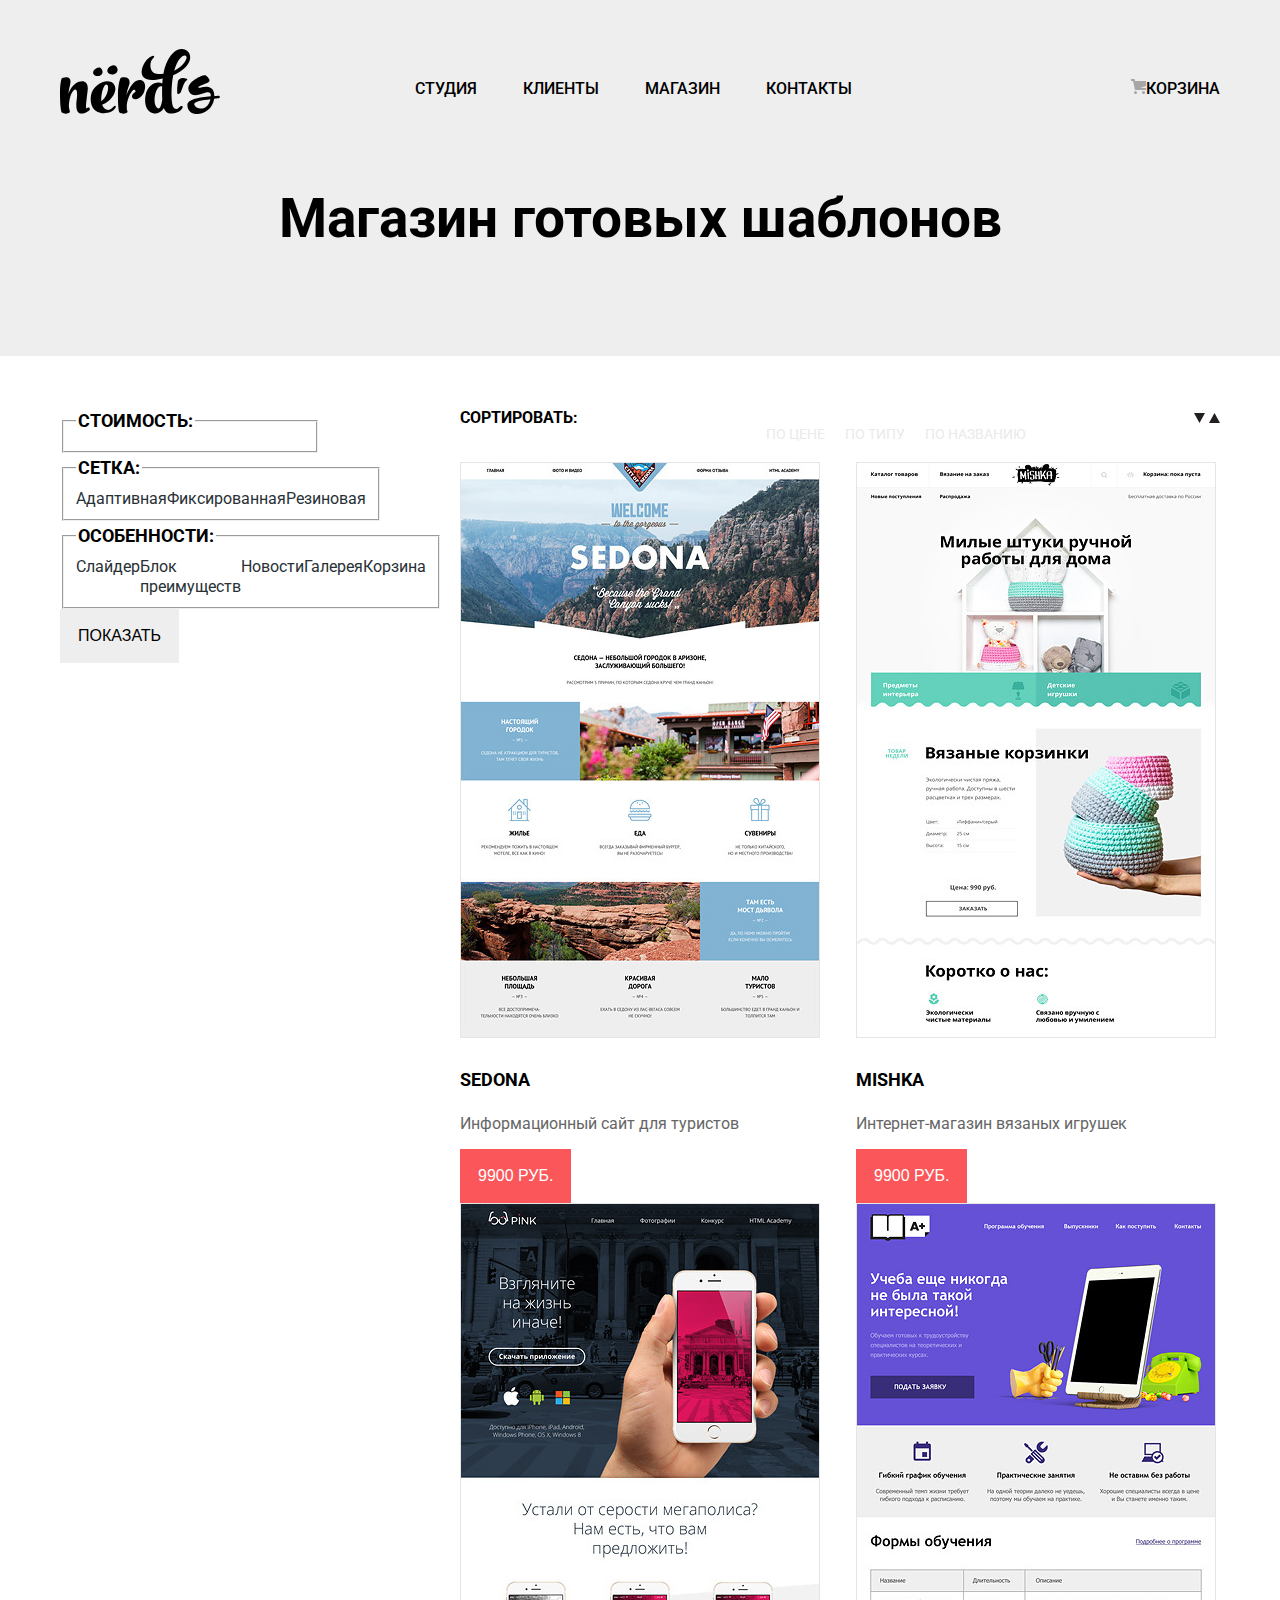
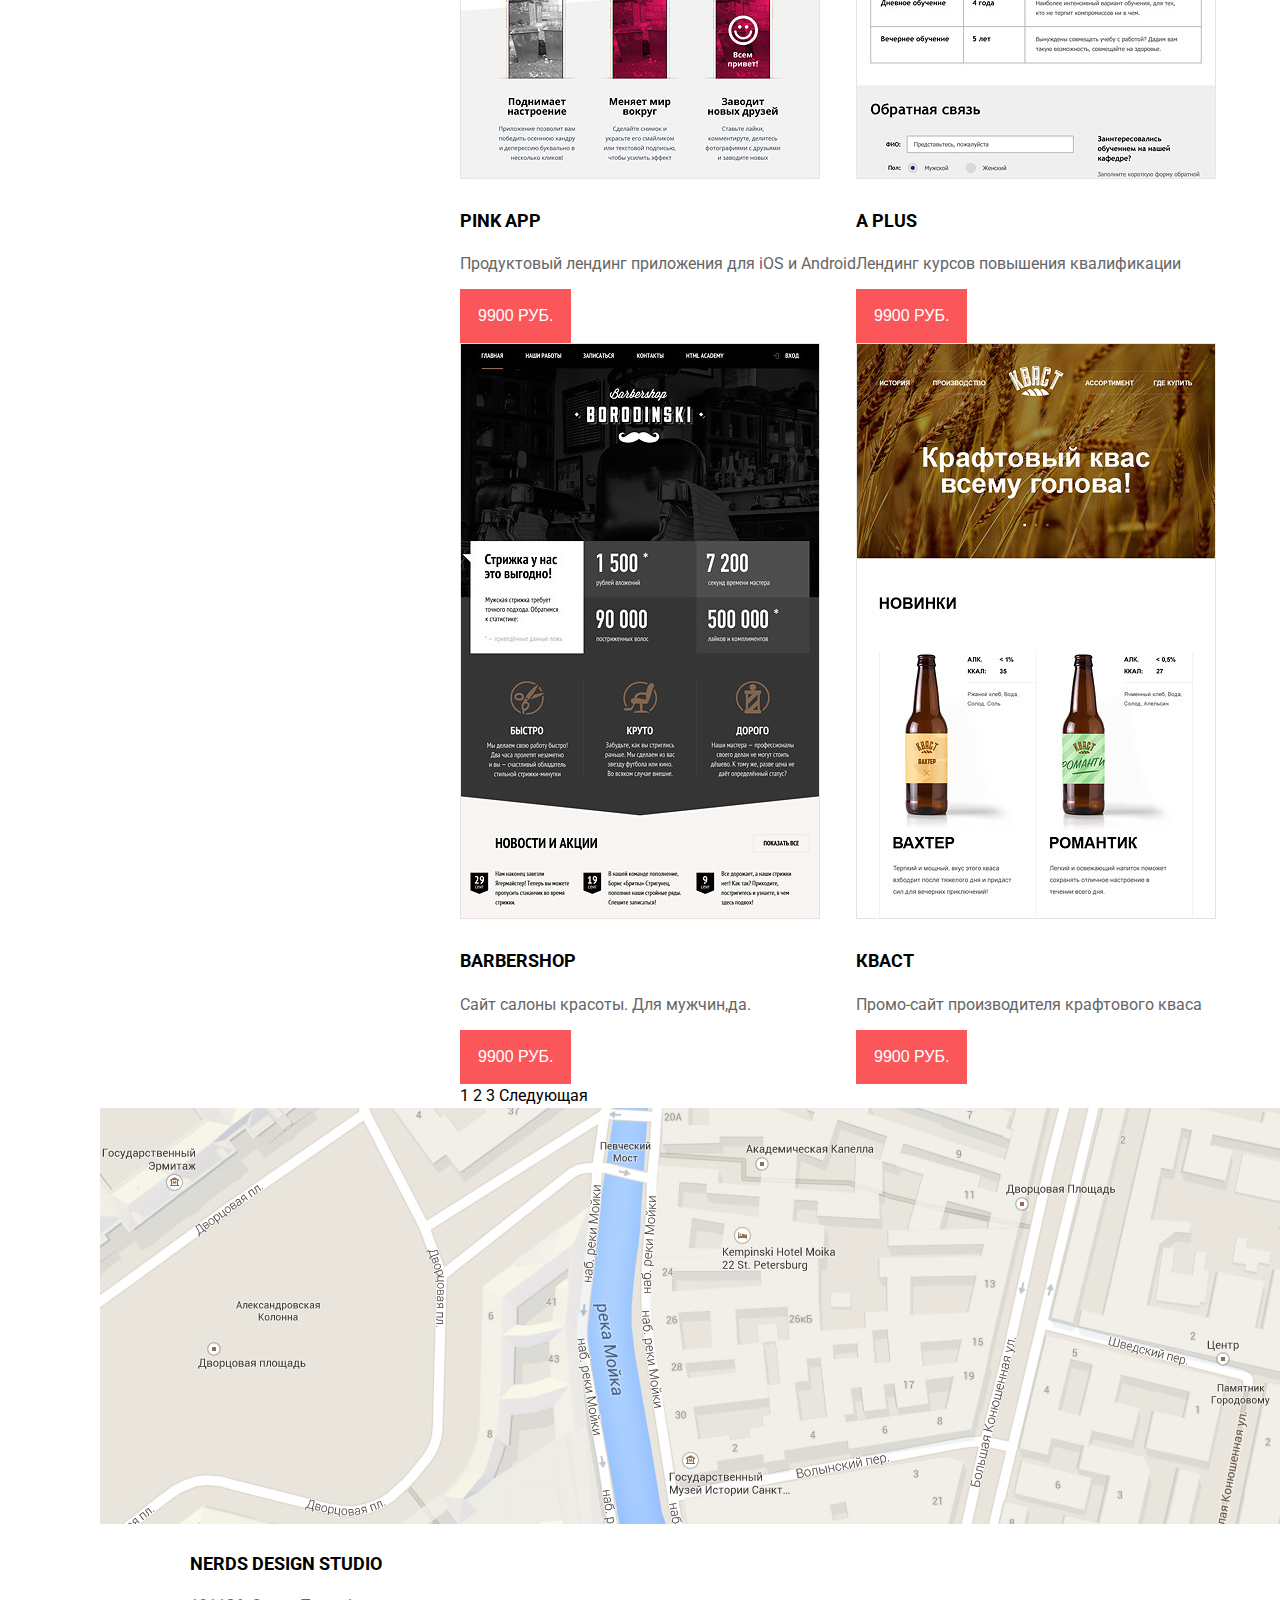
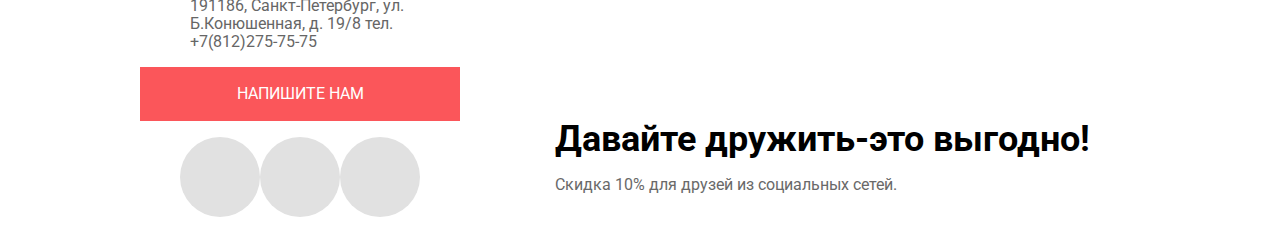
==== catalog.html @ c3202d52 "заканчиваем разметку-2" ====
<!DOCTYPE html>
<html lang="ru">

<head>
    <meta charset="utf-8">
    <title>HTML Academy: Нёрдс</title>
    <link href="https://fonts.googleapis.com/css?family=Roboto:400,500,700" rel="stylesheet">
    <link href="css/normalize.css" rel="stylesheet">
    <link href="css/main.css" rel="stylesheet">
</head>

<body>
    <header class="page-header">
        <div class="container">
                <nav class="navigation">
                    <a href="index.html" class="logo"><img src="img/nerds-logo.svg" alt="logotype-nerds" height="65" width="160"></a>
                    <ul class="site-navigation">
                        <li><a href="#">студия</a></li>
                        <li><a href="#">клиенты</a></li>
                        <li><a href="catalog.html">магазин</a></li>
                        <li><a href="#">контакты</a></li>
                    </ul>
                    <ul class="user-menu">
                        <li class="basket"><img src="img/cart-icon.svg"><a href="#">корзина</a></li>
                    </ul>
                </nav>
                <h1>Магазин готовых шаблонов</h1>
        </div>
    </header>
    <main class="page-main page-main-inner">
        <div class="container">
            <section class="main-sorting-container">
                <h3 class="visually-hidden">Фильтр товаров</h3>
                <form class="sorting-form">
                    <fieldset class="sorting-container">
                        <legend>Стоимость:</legend>
                    </fieldset>
                    <fieldset class="sorting-container">
                        <legend>Сетка:</legend>
                        <input class="visually-hidden" type="radio" id="adaption" name="adaption" checked >
                        <label for="adaption">Адаптивная</label>
                        <input class="visually-hidden" type="radio" id="fixed" name="fixed">
                        <label for="fixed">Фиксированная</label>
                        <input class="visually-hidden" type="radio" id="rubber" name="rubber">
                        <label for="rubber">Резиновая</label>
                    </fieldset>
                    <fieldset class="sorting-container">
                        <legend>Особенности:</legend>
                        <input class="visually-hidden" type="checkbox" id="slider" name="slider" checked>
                        <label for="slider">Слайдер</label>
                        <input class="visually-hidden" type="checkbox" id="blok" name="blok">
                        <label for="blok">Блок преимуществ</label>
                        <input class="visually-hidden" type="checkbox" id="news" name="news" checked>
                        <label for="news">Новости</label>
                        <input class="visually-hidden" type="checkbox" id="galery" name="galery">
                        <label for="galery">Галерея</label>
                        <input class="visually-hidden" type="checkbox" id="bin" name="bin">
                        <label for="bin">Корзина</label>
                    </fieldset>
                    <button class="btn btn-grey" type="submit">Показать</button>
                </form>
            </section>
            <section class="catalog">
                <div class="sorting">
                    <b>сортировать:</b>
                    <ul class="sorting-list">
                        <li class="sorting-item active"><a href="#">По цене</a></li>
                        <li class="sorting-item"><a href="#>">По типу</a></li>
                        <li class="sorting-item"><a href="#">По названию</a></li>
                    </ul>
                    <div class="sorting-arrows">
                        <a class="icon-down-dir active" href="#"><span class="visually-hidden">По убыванию</span><img src="img/icon-down-dir.svg" ></a>
                        <a class="icon=up-dir" href="#"><span class="visually-hidden">По возрастанию</span><img  src="img/icon-up-dir.svg"></a>
                    </div>
                </div>
                <div class="catalog-container">
                    <ul class="catalog-list">
                        <div>
                            <li class="catalog-item">
                                <img src="img/img-sedona.jpg" alt="sedona" height="576" width="360">
                                <div>
                                    <h2><a href="#">Sedona</a></h2>
                                    <p>Информационный сайт для туристов</p>
                                    <button type="button" class="btn btn-red">9900 руб.</button>
                                </div>
                            </li>
                            <li class="catalog-item">
                                <img src="img/img-pink.jpg" alt="pink-app" height="576" width="360">
                                <div>
                                    <h2><a href="#">Pink APP</a></h2>
                                    <p>Продуктовый лендинг приложения для iOS и Android</p>
                                    <button type="button" class="btn btn-red">9900 руб.</button>
                                </div>
                            </li>


                            <li class="catalog-item">
                                <img src="img/img-barbershop.jpg" alt="barbershop" height="576" width="360">
                                <div>
                                    <h2><a href="#">Barbershop</a></h2>
                                    <p>Сайт салоны красоты. Для мужчин,да.</p>
                                    <button type="button" class="btn btn-red">9900 руб.</button>
                                </div>
                            </li>
                        </div>
                        <div>
                            <li class="catalog-item">
                                <img src="img/img-mishka.jpg" alt="mishka" height="576" width="360">
                                <div>
                                    <h2><a href="#">Mishka</a></h2>
                                    <p>Интернет-магазин вязаных игрушек</p>
                                    <button type="button" class="btn btn-red">9900 руб.</button>
                                </div>
                            </li>


                            <li class="catalog-item">
                                <img src="img/img-aplus.jpg" alt="A PLUS" height="576" width="360">
                                <div>
                                    <h2><a href="#">A plus</a></h2>
                                    <p>Лендинг курсов повышения квалификации</p>
                                    <button type="button" class="btn btn-red">9900 руб.</button>
                                </div>
                            </li>
                            <li class="catalog-item">
                                <img src="img/img-kvast.jpg" alt="KVAST" height="576" width="360">
                                <div>
                                    <h2><a href="#">Кваст</a></h2>
                                    <p>Промо-сайт производителя крафтового кваса</p>
                                    <button type="button" class="btn btn-red">9900 руб.</button>
                                </div>
                            </li>
                        </div>
                    </ul>
                    <div class="pagination">
                        <a class="pagination-link active" href="#">1</a>
                        <a class="pagination-link" href="#">2</a>
                        <a class="pagination-link" href="#">3</a>
                        <a class="pagination-link" href="#">Следующая</a>
                    </div>
                </div>
            </section>
        </div>
    </main>
    <footer class="page-footer">
        <section class="contacts">
            <div class="map"><img src="img/map.jpg" alt="map" height="416" width="1440"></div>
            <div class="write-us">
                <h3>nerds design studio</h3>
                <p>191186, Санкт-Петербург, ул. Б.Конюшенная, д. 19/8 тел. +7(812)275-75-75</p>
                <a href="#" class="btn btn-red">напишите нам</a>
            </div>
        </section>
        <div class="footer-bottom">
            <ul class="social">
                <li><a href="#" class="social-button"><span class="visually-hidden">ВКонтакте</span></a></li>
                <li><a href="#" class="social-button"><span class="visually-hidden">Фейсбук</span></a></li>
                <li><a href="#" class="social-button"><span class="visually-hidden">Инстаграм</span></a></li>
            </ul>
            <div class="lets-friend">
                <b>Давайте дружить-это выгодно!</b>
                <p>Скидка 10% для друзей из социальных сетей.</p>
            </div>
        </div>
    </footer>
    <section class="write-us-box">
        <h3 class="visully-hidden">Форма обратной связи</h3>
        <form class="form-to-write-us">
            <div class="write-and-close">
                <p class="form-to-write-title">Напишите нам</p>
                <button type="button" class="button-close">Закрыть<img src="img/close-cross.svg"></button>
            </div>
            <div class="name-email-wrap">
                <p class="your-name-info">
                    <label for="your-name">Ваше имя:</label>
                    <input type="text" id="your-name" name="your-name" placeholder="Имя Фамилия">
                </p>
                <p class="u-email-info">
                    <label for="u-email">Ваш email:</label>
                    <input type="text" id="u-email" name="u-email" placeholder="email@example.com">
                </p>
            </div>
            <p class="text-letter-info">
                <label for="text-letter">Текст письма:</label>
                <textarea id="text-letter" name="text-letter" placeholder="В свободной форме"></textarea>
            </p>
        </form>

    </section>
</body>

</html>
---- css/main.css ----
body {
    margin: 0;
    padding: 0;
    
    font-family: "Roboto", Arial, sans-serif;
    font-size: 16px;
    line-height: 24px;
    font-weight: 400;
    color: #000000;
    min-width: 1200px;
    background-color: #ffffff;
}

a {
    text-decoration: none;
}

.container {
    width: 1160px;
    padding: 0 20px;
    margin: 0 auto;
}

.btn {
    font-size: 16px;
    line-height: 18px;
    display: block;
    outline: 0;
    border: 0;
    text-transform: uppercase;
    text-align: center;
    padding:18px; 
     
}

.btn-red {
    color: #ffffff;
    background-color: #fb565a;
}
.btn-red:hover,
.btn-red:focus {
    background-color: #e74246;
}

.btn-red:active {
    background-color: #d7373b;
}

.btn-grey {
    color: #000000;

    background-color: #eeeeee;
}
.btn-green{
    color: #ffffff;

    background-color: #00ca74;
}
.btn-green:focus,
.btn-green:hover {
    background-color: #00bc6c;
}
.btn-green:active {
     background-color:#00aa62;
}

.btn-yellow {
    color: #ffffff;

    background-color: #efc84a;
}
.btn-yellow:hover,
.btn-yellow:focus {
    background-color: #eab534;
}
.btn-yellow:active {
    background-color: #e5a722;
}

.visually-hidden {
  position: absolute;
  width: 1px;
  height: 1px;
  margin: -1px;
  border: 0;
  padding: 0;
  clip: rect(0 0 0 0);
  overflow: hidden;
}
.page-header {
    background-color: #eeeeee;
    padding-top:49px;
}

.navigation {
    font-size: 16px;
    line-height: 30px;
    color: #000000;
    font-weight: 500;

    background-color: #eeeeee;
}



.site-navigation,
.user-menu {
    list-style: none;
    margin: 0;
    padding: 0;
    margin-top:25px 
}

.site-navigation a,
.user-menu a {
    color: #000000;
    
}

.site-navigation a:hover,
.site-navigation a:focus,
.user-menu a:hover,
.user-menu a:focus {
    color: #fb565a;
}

.site-navigation a:active,
.user-menu a:active {
    color: #a6a6a6;
}

.slider-1 h2,
.slider-2 h2,
.slider-3 h2 {
    font-size: 55px;
    line-height: 55px;
}

.slider-1 p,
.slider-2 p,
.slider-3 p {
    font-size: 16px;
    line-height: 24px;
}


.servises-item h3 {
    font-size: 24px;
    line-height: 30px;
    text-transform: uppercase;
}

.servises-item p {
    font-size: 16px;
    line-height: 24px;
}

.servises-list {
    list-style: none;
}

.about-us-title {
    font-size: 45px;
    line-height: 45px;
}

.about-us p {
    font-size: 16px;
    line-height: 24px;
}

.order-to-work {
    font-family: "Myriad Pro";
    font-size: 16px;
    line-height: 24px;
    text-transform: uppercase;
}

.us-statistic b {
    font-size: 16px;
    line-height: 24px;
    text-transform: uppercase;
}

.table-statistic tr:first-child {
    font-size: 45px;
    line-height: 10, 06px;
    font-weight: bold;
}

.table-statistic tr:last-child {
    font-size: 16px;
    line-height: 18px;
    color: #535a5e;
}

.write-us h3 {
    font-size: 18px;
    line-height: 30px;
    font-weight: bold;
    text-transform: uppercase;
    padding-left: 50px;
    
}
.write-us {
    width: 320px;
    padding-left:140px; 
}
.write-us p {
    font-size: 16px;
    line-height: 18px;
    color: #666666;
    padding-left:50px; 
}

.lets-friend b {
    font-size: 36px;
    line-height: 36px;

}

.lets-friend p {
    font-size: 16px;
    line-height: 22px;
    color: #696969;
}

.form-to-write-title {
    font-size: 45px;
    line-height: 45px;
    font-weight: 500;
}

.form-to-write-us label {
    font-size: 16px;
    line-height: 18px;
    font-weight: bold;
}

.form-to-write-us input:placeholder-shown {
    font-size: 16px;
    line-height: 18px;
    color: #444444;
}

.form-to-write-us textarea:placeholder-shown {
    font-size: 16px;
    line-height: 18px;
    color: #444444;
}

.sorting-form legend {
    font-size: 18px;
    line-height: 30px;
    font-weight: bold;
    text-transform: uppercase;
}

.sorting-container label {
    font-size: 16px;
    line-height: 20px;
    color: #283136;
}

.catalog-item a {
    font-size: 18px;
    line-height: 30px;
    font-weight: bold;
    color: #000000;
    text-transform: uppercase
}

.catalog-item p {
    font-size: 16px;
    line-height: 18px;
    color: #666666;
}


.catalog-list {
    list-style: none;
    display: flex;
   width: 760px;
    margin: 0;
    padding: 0;
}


.pagination a {
    color: #000000;
}

.sorting-list a {
    font-size: 14px;
    line-height: 18px;
    color: #eaeaea;
    text-transform: uppercase;
}

.sorting-list a:focus,
.sorting-list a:hover {
    color: #8f8f8f;
}

.sorting-list a:active {
    color: #000000;
}
/*-Сеточные стили--*/

.logo {
    height: 85px;
    width: 190px; 
}
.navigation {
     display: flex;
    justify-content: space-between;

}
.site-navigation {
    font-size: 16px;
    line-height:30px;
    text-transform: uppercase;
     display: flex;
    list-style: none;
     width: 551px;
    
}

.site-navigation li {
    margin-right:46px; 
}
user-menu {
    margin: 0;
    padding: 0;
    
    list-style: none;
    
      min-height: 70px;
}

.slider {
   display: none;
    width: 400px;
    padding-bottom: 80px;
    padding-top:10px 
}

.slider h2 {
    margin-bottom: 0;
}

.slider p {
    padding-top:11px; 
    padding-bottom:40px;
    margin-bottom: 0;
}
.slider a {
    padding-top:15px;  
} 

.slider .btn {
    width:240px;
    height:35px;
}
.slider-1 {
    display: block;
}
.services {
    padding-bottom:80px;
    padding-top: 80px;
    width: 1100px;
}

.servises-list {
    display: flex;
    justify-content:space-between;
     margin: 0;
    padding: 0;
}
.servises-item {
   width: 300px;
}

.servises-item h3 {
    margin-top: 0;
    margin-bottom: 0;
    padding-top:17px;
    padding-bottom:0;
}

.servises-item p {
    width:250px;
    font-size:16px;
    line-height: 24px;
    font-weight: 400;
    padding-bottom:15px; 
    padding-top:2px;
    padding-left:3px; 
}


.servises-item .btn {
    
}


.info {
    display: flex;
    padding-top: 50px;
    padding-bottom: 50px;  
}



.about-us {
    width: 770px;
    padding-top:26px; 
}



.us-statistic {
    display: flex;
      flex-direction: column;
    width: 390px;
    padding-left: 145px;

}

.partners {
    display: flex;
}

.partners li:not(:first-child) {
    padding-left: 100px;
}
.footer-bottom {
    display: flex;
    padding-left: 140px;
}
.lets-friend {
    padding-left: 135px;
}
.social {
    display: flex;
}

.social-button {
    height: 80px;
    width: 80px;
    border-radius: 50%;
    background-color: #e1e1e1;
    display: block;
}
.contacts {
    display: flex;
    flex-direction: column;
    width: 320px;
}
.main-sorting-container{
    display: flex;
    flex-direction: column; 
    width: 260px;
}


.page-main {
   display: flex;
    flex-direction: column;    
}

.page-main-inner .container{
    display: flex;
}

.page-main-inner {
    padding-top:50px; 
}
.sorting {
    display: flex;
    justify-content: space-between; 
    width: 760px;   
}

.sorting-container {
    display: flex;
    
}

.sorting-list {
    display:flex;
    
}

.sorting-list li {
    list-style-type: none;
}
.sorting b {
     text-transform: uppercase;
}
.sorting-item {
    padding-right:20px;
    color: #b2b2b2;
}

.user-menu .basket {
    text-transform: uppercase;
    
}


.sorting-form {
    
}

.page-header-catalog {
    width: 1160px;
    padding-bottom:71px;
}

.page-header h1{
     font-size:55px;
    line-height:55px;
    padding-top:20px; 
    padding-bottom: 110px;
    text-align: center;
    margin-bottom: 0;
} 

.catalog {
    display: flex;
    flex-direction: column;
    padding-left:140px; 
}
.social li {
    list-style-type: none;
}

.partners li {
    list-style-type: none;
}


.write-us-box {
    width: 760px;
    outline: 1px solid;
     padding-bottom:80px;
    padding-left:100px;
    padding-right: 100px;
    padding-top: 75px;
    display: none;
}

.name-email-wrap {
    display: flex;
}
.write-and-close {
    display: flex;
    justify-content: space-between;
}

.map {
    padding-left:100px; 
}

.nerds-logo {
    padding-bottom:40px; 
}

.your-name-info,
.u-email-info,
.text-letter-info {
    display: flex;
    flex-direction: column;
}
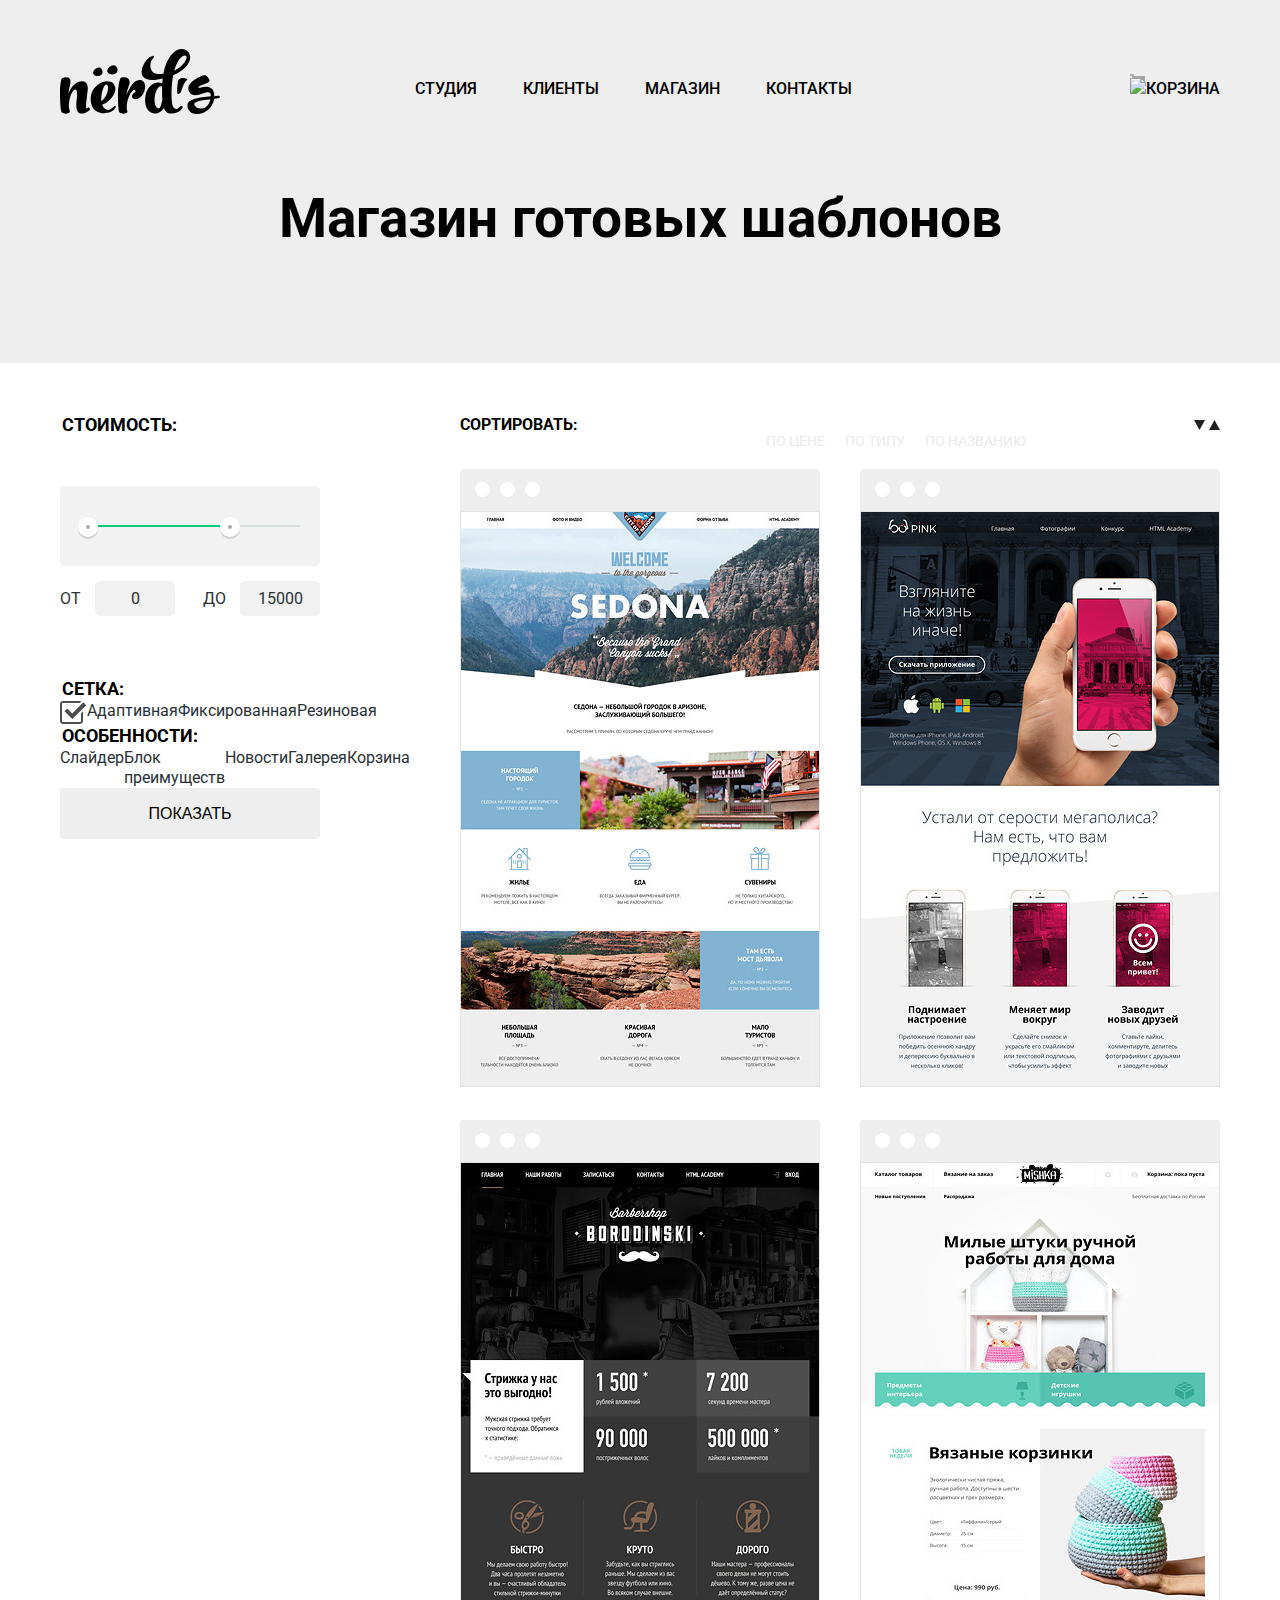
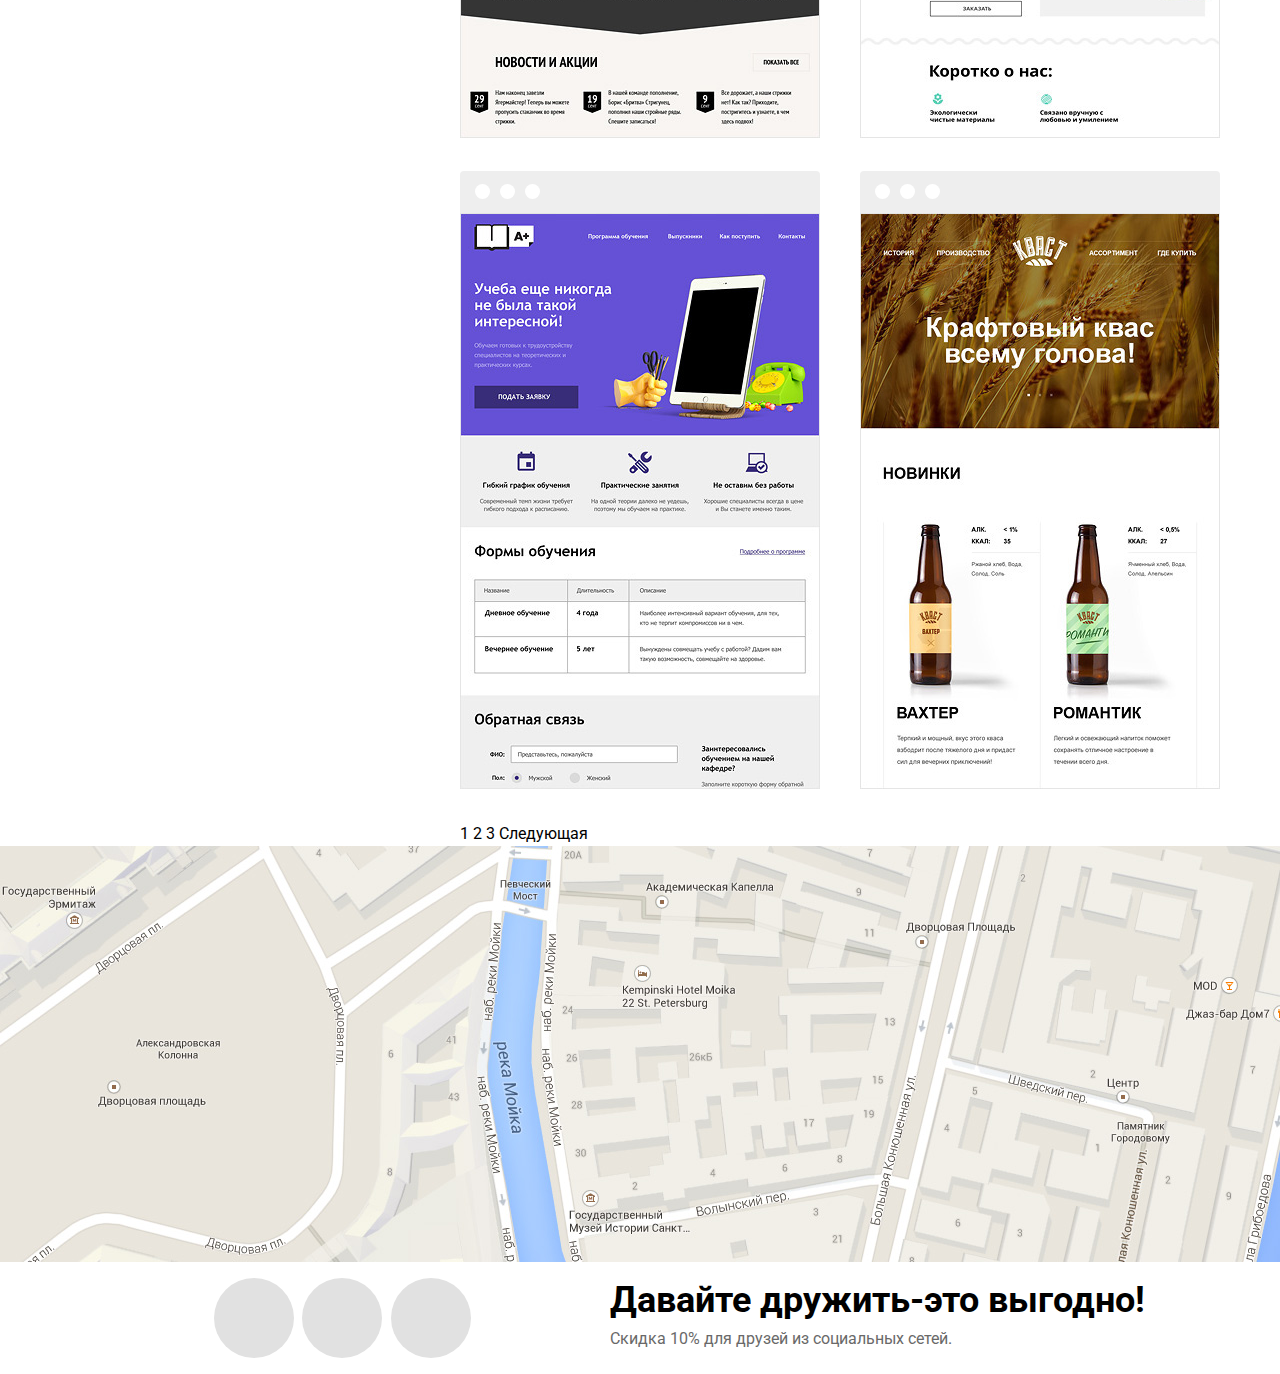
==== commit fd70933c: "декоративные элементы (2)" ====
--- a/catalog.html
+++ b/catalog.html
@@ -12,19 +12,19 @@
 <body>
     <header class="page-header">
         <div class="container">
-                <nav class="navigation">
-                    <a href="index.html" class="logo"><img src="img/nerds-logo.svg" alt="logotype-nerds" height="65" width="160"></a>
-                    <ul class="site-navigation">
-                        <li><a href="#">студия</a></li>
-                        <li><a href="#">клиенты</a></li>
-                        <li><a href="catalog.html">магазин</a></li>
-                        <li><a href="#">контакты</a></li>
-                    </ul>
-                    <ul class="user-menu">
-                        <li class="basket"><img src="img/cart-icon.svg"><a href="#">корзина</a></li>
-                    </ul>
-                </nav>
-                <h1>Магазин готовых шаблонов</h1>
+            <nav class="navigation">
+                <a href="index.html" class="logo"><img src="img/nerds-logo.svg" alt="logotype-nerds" height="65" width="160"></a>
+                <ul class="site-navigation">
+                    <li><a href="#">студия</a></li>
+                    <li><a href="#">клиенты</a></li>
+                    <li><a href="catalog.html">магазин</a></li>
+                    <li><a href="#">контакты</a></li>
+                </ul>
+                <ul class="user-menu">
+                    <li class="basket"><img src="#"><a href="#">корзина</a></li>
+                </ul>
+            </nav>
+            <h1>Магазин готовых шаблонов</h1>
         </div>
     </header>
     <main class="page-main page-main-inner">
@@ -32,12 +32,27 @@
             <section class="main-sorting-container">
                 <h3 class="visually-hidden">Фильтр товаров</h3>
                 <form class="sorting-form">
+
                     <fieldset class="sorting-container">
                         <legend>Стоимость:</legend>
+                        <div class="range-filter">
+                            <div class="range-controls">
+                                <div class="scale">
+                                    <div class="bar"></div>
+                                </div>
+                                <div class="toggle toggle-min"></div>
+                                <div class="toggle toggle-max"></div>
+                            </div>
+                            <div class="price-controls">
+                                <label class="min-price">от <input name="min-price" type="text" value="0"></label>
+                                <label class="max-price">до <input name="max-price" type="text" value="15000"></label>
+                            </div>
+                        </div>
                     </fieldset>
                     <fieldset class="sorting-container">
                         <legend>Сетка:</legend>
-                        <input class="visually-hidden" type="radio" id="adaption" name="adaption" checked >
+                        <input class="visually-hidden" type="radio" id="adaption" name="adaption" checked>
+                        <img src="img/checkbox-on.svg">
                         <label for="adaption">Адаптивная</label>
                         <input class="visually-hidden" type="radio" id="fixed" name="fixed">
                         <label for="fixed">Фиксированная</label>
@@ -75,62 +90,62 @@
                 </div>
                 <div class="catalog-container">
                     <ul class="catalog-list">
-                        <div>
-                            <li class="catalog-item">
-                                <img src="img/img-sedona.jpg" alt="sedona" height="576" width="360">
-                                <div>
-                                    <h2><a href="#">Sedona</a></h2>
-                                    <p>Информационный сайт для туристов</p>
-                                    <button type="button" class="btn btn-red">9900 руб.</button>
-                                </div>
-                            </li>
-                            <li class="catalog-item">
-                                <img src="img/img-pink.jpg" alt="pink-app" height="576" width="360">
-                                <div>
-                                    <h2><a href="#">Pink APP</a></h2>
-                                    <p>Продуктовый лендинг приложения для iOS и Android</p>
-                                    <button type="button" class="btn btn-red">9900 руб.</button>
-                                </div>
-                            </li>
-
-
-                            <li class="catalog-item">
-                                <img src="img/img-barbershop.jpg" alt="barbershop" height="576" width="360">
-                                <div>
-                                    <h2><a href="#">Barbershop</a></h2>
-                                    <p>Сайт салоны красоты. Для мужчин,да.</p>
-                                    <button type="button" class="btn btn-red">9900 руб.</button>
-                                </div>
-                            </li>
-                        </div>
-                        <div>
-                            <li class="catalog-item">
-                                <img src="img/img-mishka.jpg" alt="mishka" height="576" width="360">
-                                <div>
-                                    <h2><a href="#">Mishka</a></h2>
-                                    <p>Интернет-магазин вязаных игрушек</p>
-                                    <button type="button" class="btn btn-red">9900 руб.</button>
-                                </div>
-                            </li>
-
-
-                            <li class="catalog-item">
-                                <img src="img/img-aplus.jpg" alt="A PLUS" height="576" width="360">
-                                <div>
-                                    <h2><a href="#">A plus</a></h2>
-                                    <p>Лендинг курсов повышения квалификации</p>
-                                    <button type="button" class="btn btn-red">9900 руб.</button>
-                                </div>
-                            </li>
-                            <li class="catalog-item">
-                                <img src="img/img-kvast.jpg" alt="KVAST" height="576" width="360">
-                                <div>
-                                    <h2><a href="#">Кваст</a></h2>
-                                    <p>Промо-сайт производителя крафтового кваса</p>
-                                    <button type="button" class="btn btn-red">9900 руб.</button>
-                                </div>
-                            </li>
-                        </div>
+
+                        <li class="catalog-item">
+                            <img src="img/img-sedona.jpg" alt="sedona" height="576" width="360">
+                            <div>
+                                <h2><a href="#">Sedona</a></h2>
+                                <p>Информационный сайт для туристов</p>
+                                <button type="button" class="btn btn-red">9900 руб.</button>
+                            </div>
+                        </li>
+                        <li class="catalog-item">
+                            <img src="img/img-pink.jpg" alt="pink-app" height="576" width="360">
+                            <div>
+                                <h2><a href="#">Pink APP</a></h2>
+                                <p>Продуктовый лендинг приложения для iOS и Android</p>
+                                <button type="button" class="btn btn-red">9900 руб.</button>
+                            </div>
+                        </li>
+
+
+                        <li class="catalog-item">
+                            <img src="img/img-barbershop.jpg" alt="barbershop" height="576" width="360">
+                            <div>
+                                <h2><a href="#">Barbershop</a></h2>
+                                <p>Сайт салоны красоты. Для мужчин,да.</p>
+                                <button type="button" class="btn btn-red">9900 руб.</button>
+                            </div>
+                        </li>
+
+
+                        <li class="catalog-item">
+                            <img src="img/img-mishka.jpg" alt="mishka" height="576" width="360">
+                            <div>
+                                <h2><a href="#">Mishka</a></h2>
+                                <p>Интернет-магазин вязаных игрушек</p>
+                                <button type="button" class="btn btn-red">9900 руб.</button>
+                            </div>
+                        </li>
+
+
+                        <li class="catalog-item">
+                            <img src="img/img-aplus.jpg" alt="A PLUS" height="576" width="360">
+                            <div>
+                                <h2><a href="#">A plus</a></h2>
+                                <p>Лендинг курсов повышения квалификации</p>
+                                <button type="button" class="btn btn-red">9900 руб.</button>
+                            </div>
+                        </li>
+                        <li class="catalog-item">
+                            <img src="img/img-kvast.jpg" alt="KVAST" height="576" width="360">
+                            <div>
+                                <h2><a href="#">Кваст</a></h2>
+                                <p>Промо-сайт производителя крафтового кваса</p>
+                                <button type="button" class="btn btn-red">9900 руб.</button>
+                            </div>
+                        </li>
+
                     </ul>
                     <div class="pagination">
                         <a class="pagination-link active" href="#">1</a>
@@ -144,11 +159,15 @@
     </main>
     <footer class="page-footer">
         <section class="contacts">
-            <div class="map"><img src="img/map.jpg" alt="map" height="416" width="1440"></div>
-            <div class="write-us">
-                <h3>nerds design studio</h3>
-                <p>191186, Санкт-Петербург, ул. Б.Конюшенная, д. 19/8 тел. +7(812)275-75-75</p>
-                <a href="#" class="btn btn-red">напишите нам</a>
+            <div class="map">
+                <img src="img/map.jpg" alt="map" height="416" width="1440">
+            </div>
+            <div class="container">
+                <div class="write-us">
+                    <h3>nerds design studio</h3>
+                    <p>191186, Санкт-Петербург, ул. Б.Конюшенная, д. 19/8 тел. +7(812)275-75-75</p>
+                    <a href="#" class="btn btn-red">напишите нам</a>
+                </div>
             </div>
         </section>
         <div class="footer-bottom">
--- a/css/main.css
+++ b/css/main.css
@@ -1,7 +1,7 @@
 body {
     margin: 0;
     padding: 0;
-    
+
     font-family: "Roboto", Arial, sans-serif;
     font-size: 16px;
     line-height: 24px;
@@ -29,14 +29,18 @@
     border: 0;
     text-transform: uppercase;
     text-align: center;
-    padding:18px; 
-     
+    padding: 17px;
+    padding-bottom: 16px;
+    box-sizing: border-box;
+    border-radius: 4px;
+
 }
 
 .btn-red {
     color: #ffffff;
     background-color: #fb565a;
 }
+
 .btn-red:hover,
 .btn-red:focus {
     background-color: #e74246;
@@ -48,20 +52,34 @@
 
 .btn-grey {
     color: #000000;
-
+     width: 260px;
     background-color: #eeeeee;
-}
-.btn-green{
+    border-radius: 4px;
+}
+
+.btn-grey:hover,
+.btn-grey :focus {
+    background-color: #dfdfdf;
+}
+
+.btn-grey:active {
+    background-color: #d5d5d5;
+    color: #959595;
+}
+
+.btn-green {
     color: #ffffff;
 
     background-color: #00ca74;
 }
+
 .btn-green:focus,
 .btn-green:hover {
     background-color: #00bc6c;
 }
+
 .btn-green:active {
-     background-color:#00aa62;
+    background-color: #00aa62;
 }
 
 .btn-yellow {
@@ -69,27 +87,30 @@
 
     background-color: #efc84a;
 }
+
 .btn-yellow:hover,
 .btn-yellow:focus {
     background-color: #eab534;
 }
+
 .btn-yellow:active {
     background-color: #e5a722;
 }
 
 .visually-hidden {
-  position: absolute;
-  width: 1px;
-  height: 1px;
-  margin: -1px;
-  border: 0;
-  padding: 0;
-  clip: rect(0 0 0 0);
-  overflow: hidden;
-}
+    position: absolute;
+    width: 1px;
+    height: 1px;
+    margin: -1px;
+    border: 0;
+    padding: 0;
+    clip: rect(0 0 0 0);
+    overflow: hidden;
+}
+
 .page-header {
     background-color: #eeeeee;
-    padding-top:49px;
+    padding-top: 49px;
 }
 
 .navigation {
@@ -108,13 +129,13 @@
     list-style: none;
     margin: 0;
     padding: 0;
-    margin-top:25px 
+    margin-top: 25px
 }
 
 .site-navigation a,
 .user-menu a {
     color: #000000;
-    
+
 }
 
 .site-navigation a:hover,
@@ -129,6 +150,85 @@
     color: #a6a6a6;
 }
 
+.sliders {
+    position: relative;
+    background-color: #eeeeee;
+    
+}
+
+.slider-controls i {
+    position: relative;
+
+    display: inline-block;
+    width: 18px;
+    height: 18px;
+    padding: 8px;
+
+
+    border-radius: 50%;
+    cursor: pointer;
+   
+}
+
+.slider-controls {
+  position: absolute;
+  left: 50%;
+  bottom: 104px;
+  z-index: 100;
+  
+  width: 160px;
+  height: 18px;
+
+  text-align: center;
+  font-size: 0;
+  transform: translateX(-50%);
+}
+
+.slider-controls .active::before {
+  
+}
+
+.slider-controls i::after {
+    content: "";
+
+    position: absolute;
+    top: 8px;
+    left: 8px;
+    z-index: 1;
+
+    width: 18px;
+    height: 18px;
+
+    background: #ffffff;
+    
+     border-radius: 50%;
+}
+
+.slider-1 {
+  display: block;
+}
+
+.slider-1 {
+  background-image: url("slide1.png");
+  background-repeat: no-repeat;
+  background-position: 93% 0px;
+}
+
+.slider-2 {
+  background-image: url("slide2.png");
+  background-repeat: no-repeat;
+  background-position: 100% 0;
+}
+
+.slider-3 {
+  background-image: url("slide3.png");
+  background-repeat: no-repeat;
+  background-position: 100% 20px;
+}
+
+
+
+
 .slider-1 h2,
 .slider-2 h2,
 .slider-3 h2 {
@@ -167,6 +267,8 @@
 .about-us p {
     font-size: 16px;
     line-height: 24px;
+    padding-top: 15px;
+    padding-bottom: 25px;
 }
 
 .order-to-work {
@@ -200,22 +302,41 @@
     font-weight: bold;
     text-transform: uppercase;
     padding-left: 50px;
-    
-}
+
+}
+
 .write-us {
     width: 320px;
-    padding-left:140px; 
-}
+    margin-left:210px;
+    padding-top:28px; 
+    background-color: #ffffff;
+    padding-bottom:155px; 
+}
+
 .write-us p {
     font-size: 16px;
     line-height: 18px;
     color: #666666;
-    padding-left:50px; 
-}
-
-.lets-friend b {
+    padding-left: 52px;
+    padding-top:7px;
+    width: 200px;
+       
+}
+
+.write-us .btn {
+    margin-top:30px;
+    width: 220px;
+    margin-left:50px; 
+}
+.lets-friend {
+    padding-top:20px;
+     
+}
+
+.lets-friend b{
     font-size: 36px;
     line-height: 36px;
+     
 
 }
 
@@ -223,7 +344,11 @@
     font-size: 16px;
     line-height: 22px;
     color: #696969;
-}
+    
+    margin: 0;
+    padding-top:9px; 
+}
+
 
 .form-to-write-title {
     font-size: 45px;
@@ -249,17 +374,58 @@
     color: #444444;
 }
 
-.sorting-form legend {
-    font-size: 18px;
-    line-height: 30px;
-    font-weight: bold;
-    text-transform: uppercase;
-}
 
 .sorting-container label {
     font-size: 16px;
     line-height: 20px;
     color: #283136;
+}
+.catalog-item {
+    position: relative;
+    margin-bottom: 33px;
+    padding-top: 42px;
+    background-color: #eeeeee;
+    border-radius: 4px;
+}
+
+.catalog-item:after {
+    position: absolute;
+    content: "";
+    width: 15px;
+    height: 15px;
+    background-color: #ffffff;
+    border-radius: 50%;
+    left: 15px;
+    top: 13px;
+    box-shadow: 25px 0 0 #ffffff,
+                50px 0 0 #ffffff;
+    
+}
+
+.catalog-item div {
+    position: absolute;
+    bottom: 0;
+    left: 0;
+    background-color: #eeeeee;
+    width: 100%;
+    display: none;
+}
+
+.catalog-item:hover {
+    background-color: #4d4d4d;
+}
+
+.catalog-item:hover div{
+    display: block;
+}
+
+.catalog-item img {
+    display: block;
+}
+
+.catalog-item h2 {
+    text-align: center;
+    padding: 0 10px; 
 }
 
 .catalog-item a {
@@ -274,15 +440,21 @@
     font-size: 16px;
     line-height: 18px;
     color: #666666;
+    text-align: center;
+    padding: 0 60px;
+    
 }
 
 
 .catalog-list {
     list-style: none;
     display: flex;
-   width: 760px;
+    width: 760px;
     margin: 0;
     padding: 0;
+    flex-wrap: wrap;
+    justify-content: space-between;
+    
 }
 
 
@@ -305,44 +477,47 @@
 .sorting-list a:active {
     color: #000000;
 }
+
 /*-Сеточные стили--*/
 
 .logo {
     height: 85px;
-    width: 190px; 
-}
+    width: 190px;
+}
+
 .navigation {
-     display: flex;
+    display: flex;
     justify-content: space-between;
 
 }
+
 .site-navigation {
     font-size: 16px;
-    line-height:30px;
+    line-height: 30px;
     text-transform: uppercase;
-     display: flex;
+    display: flex;
     list-style: none;
-     width: 551px;
-    
+    width: 551px;
+
 }
 
 .site-navigation li {
-    margin-right:46px; 
-}
+    margin-right: 46px;
+}
+
 user-menu {
     margin: 0;
     padding: 0;
-    
+
     list-style: none;
-    
-      min-height: 70px;
+
+    min-height: 70px;
 }
 
 .slider {
-   display: none;
-    width: 400px;
+    display: none;
     padding-bottom: 80px;
-    padding-top:10px 
+    padding-top: 10px;
 }
 
 .slider h2 {
@@ -350,99 +525,166 @@
 }
 
 .slider p {
-    padding-top:11px; 
-    padding-bottom:40px;
+    padding-top: 11px;
+    padding-bottom: 40px;
     margin-bottom: 0;
 }
+
 .slider a {
-    padding-top:15px;  
-} 
+    padding-top: 15px;
+}
 
 .slider .btn {
-    width:240px;
-    height:35px;
-}
+    width: 240px;
+
+}
+
 .slider-1 {
     display: block;
 }
+
 .services {
-    padding-bottom:80px;
+    padding-bottom: 80px;
     padding-top: 80px;
     width: 1100px;
 }
 
 .servises-list {
     display: flex;
-    justify-content:space-between;
-     margin: 0;
+    justify-content: space-between;
+    margin: 0;
     padding: 0;
 }
+
 .servises-item {
-   width: 300px;
+    width: 300px;
 }
 
 .servises-item h3 {
     margin-top: 0;
     margin-bottom: 0;
-    padding-top:17px;
-    padding-bottom:0;
+    padding-top: 17px;
+    padding-bottom: 0;
 }
 
 .servises-item p {
-    width:250px;
-    font-size:16px;
+    width: 250px;
+    font-size: 16px;
     line-height: 24px;
     font-weight: 400;
-    padding-bottom:15px; 
-    padding-top:2px;
-    padding-left:3px; 
+    padding-bottom: 15px;
+    padding-top: 2px;
+    padding-left: 3px;
 }
 
 
 .servises-item .btn {
-    
+    width: 160px;
 }
 
 
 .info {
     display: flex;
-    padding-top: 50px;
-    padding-bottom: 50px;  
+    padding-top: 45px;
+    padding-bottom: 50px;
 }
 
 
 
 .about-us {
     width: 770px;
-    padding-top:26px; 
-}
-
-
+    padding-top: 32px;
+}
+
+.about-us-list {
+    list-style: none;
+    padding:0; 
+    margin-top: 23px;
+}
+.line {
+    padding:0;
+    margin:10px;
+    margin-left:0; 
+    width:25px;
+    height:2px;
+    background-color: #fb565a;
+}
+
+.about-us-string {
+  display: flex;
+    padding-bottom:23px; 
+}
 
 .us-statistic {
     display: flex;
-      flex-direction: column;
+    flex-direction: column;
     width: 390px;
     padding-left: 145px;
 
 }
 
+.us-statistic b{
+    text-align: center;
+    padding-bottom:3px; 
+}
+
+.table-statistic td{
+    padding-top:32px;
+    margin-bottom:0;
+   padding-bottom:o;
+    margin-left: 0;
+ 
+}
+.table-line {
+     padding-left:8px; 
+}
+.table-line-2 {
+     padding-left:9px;
+     
+}
+
+
 .partners {
     display: flex;
+    padding:0;
+    padding-left:30px;
+    padding-top:16px;
+    padding-bottom:110px; 
 }
 
 .partners li:not(:first-child) {
-    padding-left: 100px;
-}
+   padding-left:99px; 
+}
+.partners li:first-child {
+    padding-top:18px; 
+}
+.partners li:nth-child(3) {
+    padding-top:20px;  
+}
+.partners li:last-child {
+    margin-left:25px;
+    padding-top:8px 
+}
+
 .footer-bottom {
     display: flex;
     padding-left: 140px;
 }
+
 .lets-friend {
     padding-left: 135px;
 }
+.map {
+    background-color: #eeeeee;
+    display: flex;
+    justify-content: center;
+   position: absolute;
+}
 .social {
     display: flex;
+    width:265px;
+    justify-content:space-around;
+    padding-left:70px; 
 }
 
 .social-button {
@@ -450,88 +692,102 @@
     width: 80px;
     border-radius: 50%;
     background-color: #e1e1e1;
-    display: block;
-}
+    display: block;    
+}
+
+.social-button:hover,
+.social-button:focus {
+    background-color: #e74246;
+}
+
+.social-button:active {
+    background-color: #d7373b;
+}
+
 .contacts {
+   min-height: 416px;
+    position: relative;
+}
+
+
+.main-sorting-container {
     display: flex;
     flex-direction: column;
-    width: 320px;
-}
-.main-sorting-container{
-    display: flex;
-    flex-direction: column; 
     width: 260px;
 }
 
 
 .page-main {
-   display: flex;
-    flex-direction: column;    
-}
-
-.page-main-inner .container{
+    display: flex;
+    flex-direction: column;
+}
+
+.page-main-inner .container {
     display: flex;
 }
 
 .page-main-inner {
-    padding-top:50px; 
-}
+    padding-top: 50px;
+}
+
 .sorting {
     display: flex;
-    justify-content: space-between; 
-    width: 760px;   
+    justify-content: space-between;
+    width: 760px;
 }
 
 .sorting-container {
     display: flex;
-    
+
 }
 
 .sorting-list {
-    display:flex;
-    
+    display: flex;
+
 }
 
 .sorting-list li {
     list-style-type: none;
 }
+
 .sorting b {
-     text-transform: uppercase;
-}
+    text-transform: uppercase;
+}
+
 .sorting-item {
-    padding-right:20px;
+    padding-right: 20px;
     color: #b2b2b2;
 }
 
 .user-menu .basket {
     text-transform: uppercase;
-    
-}
-
-
-.sorting-form {
-    
-}
+    background-image: url(img/cart-icon.svg);
+    background-repeat: no-repeat;
+}
+
+
+.sorting-form {}
 
 .page-header-catalog {
     width: 1160px;
-    padding-bottom:71px;
-}
-
-.page-header h1{
-     font-size:55px;
-    line-height:55px;
-    padding-top:20px; 
-    padding-bottom: 110px;
+    padding-bottom: 71px;
+}
+
+.page-header h1 {
+    font-size: 55px;
+    line-height: 55px;
+    padding-top: 20px;
+    padding-bottom: 117px;
     text-align: center;
     margin-bottom: 0;
-} 
+}
 
 .catalog {
     display: flex;
     flex-direction: column;
-    padding-left:140px; 
-}
+    padding-left: 140px;
+}
+
 .social li {
     list-style-type: none;
 }
@@ -544,8 +800,8 @@
 .write-us-box {
     width: 760px;
     outline: 1px solid;
-     padding-bottom:80px;
-    padding-left:100px;
+    padding-bottom: 80px;
+    padding-left: 100px;
     padding-right: 100px;
     padding-top: 75px;
     display: none;
@@ -554,17 +810,16 @@
 .name-email-wrap {
     display: flex;
 }
+
 .write-and-close {
     display: flex;
     justify-content: space-between;
 }
 
-.map {
-    padding-left:100px; 
-}
 
 .nerds-logo {
-    padding-bottom:40px; 
+    padding-bottom: 34px;
+
 }
 
 .your-name-info,
@@ -574,3 +829,102 @@
     flex-direction: column;
 }
 
+.range-filter {
+    width: 260px;
+    margin-top: 49px;
+}
+.sorting-container {
+ margin: 0;
+ padding: 0;
+    
+    border: none;
+}
+
+.sorting-container legend {
+    font-size: 18px;
+    line-height: 24px;
+    text-transform: uppercase;
+    font-weight: 700;
+}
+
+.range-controls {
+    position: relative;
+    
+    height: 41px;
+    margin-bottom: 15px;
+    padding-top: 39px;
+    padding-left: 20px;
+    padding-right: 20px;
+    
+    
+    background-color: #f1f1f1f1;
+    
+    border-radius: 5px;
+}
+
+.range-controls .scale {
+    height: 2px;
+    
+    background: #d7dcde;;
+}
+
+.range-controls .bar {
+    width: 70%;
+    height: 2px;
+    
+    background: #00ca74;
+}
+
+.range-controls .toggle {
+    position: absolute;
+    top:31px;
+    left: 0;
+    
+    width: 4px;
+    height: 4px;
+    padding: 0;
+    
+    border: 8px solid #ffffff;
+    background-color: #ababab;
+    border-radius: 50%;
+    box-shadow: 0 2px 1px 0 #cfcfcf;
+    cursor: pointer;
+}
+
+.range-controls .toggle-min {
+    left: 18px;
+}
+
+.range-controls .toggle-max {
+    left: 160px;
+}
+.price-controls {
+    font-size: 0;
+    padding-bottom: 61px;
+}
+
+.price-controls label {
+  display: inline-block;
+  width: 50%;
+    
+    font-size: 16px;
+  text-transform: uppercase;
+}
+.price-controls input {
+      width: 60px;
+  padding: 8px 10px;
+    margin-left: 10px;
+    
+  font-family: Roboto, Arial, sans-serif;
+  font-size: 16px;
+  text-align: center;
+  color: #283136;
+    
+      border: none;
+  border-radius: 5px;
+  background: #f1f1f1;
+}
+
+.max-price {
+  text-align: right;
+}
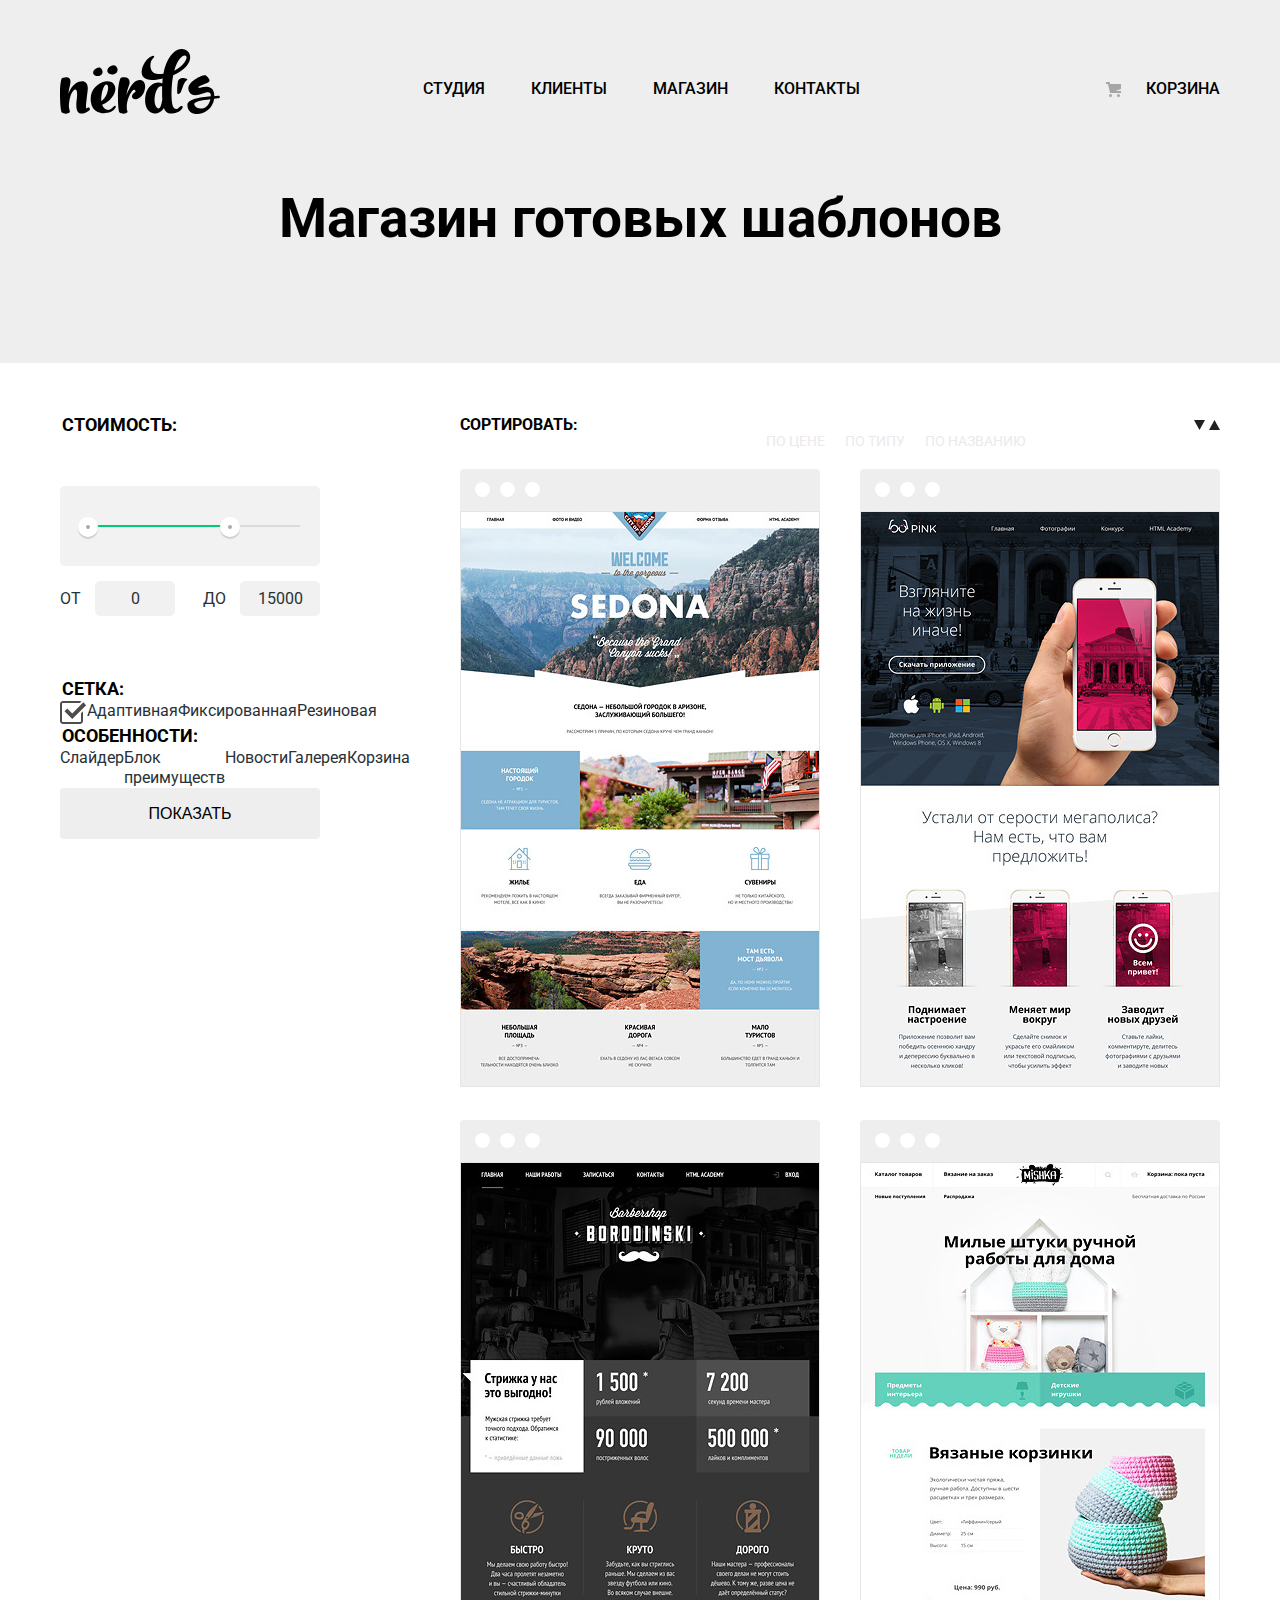
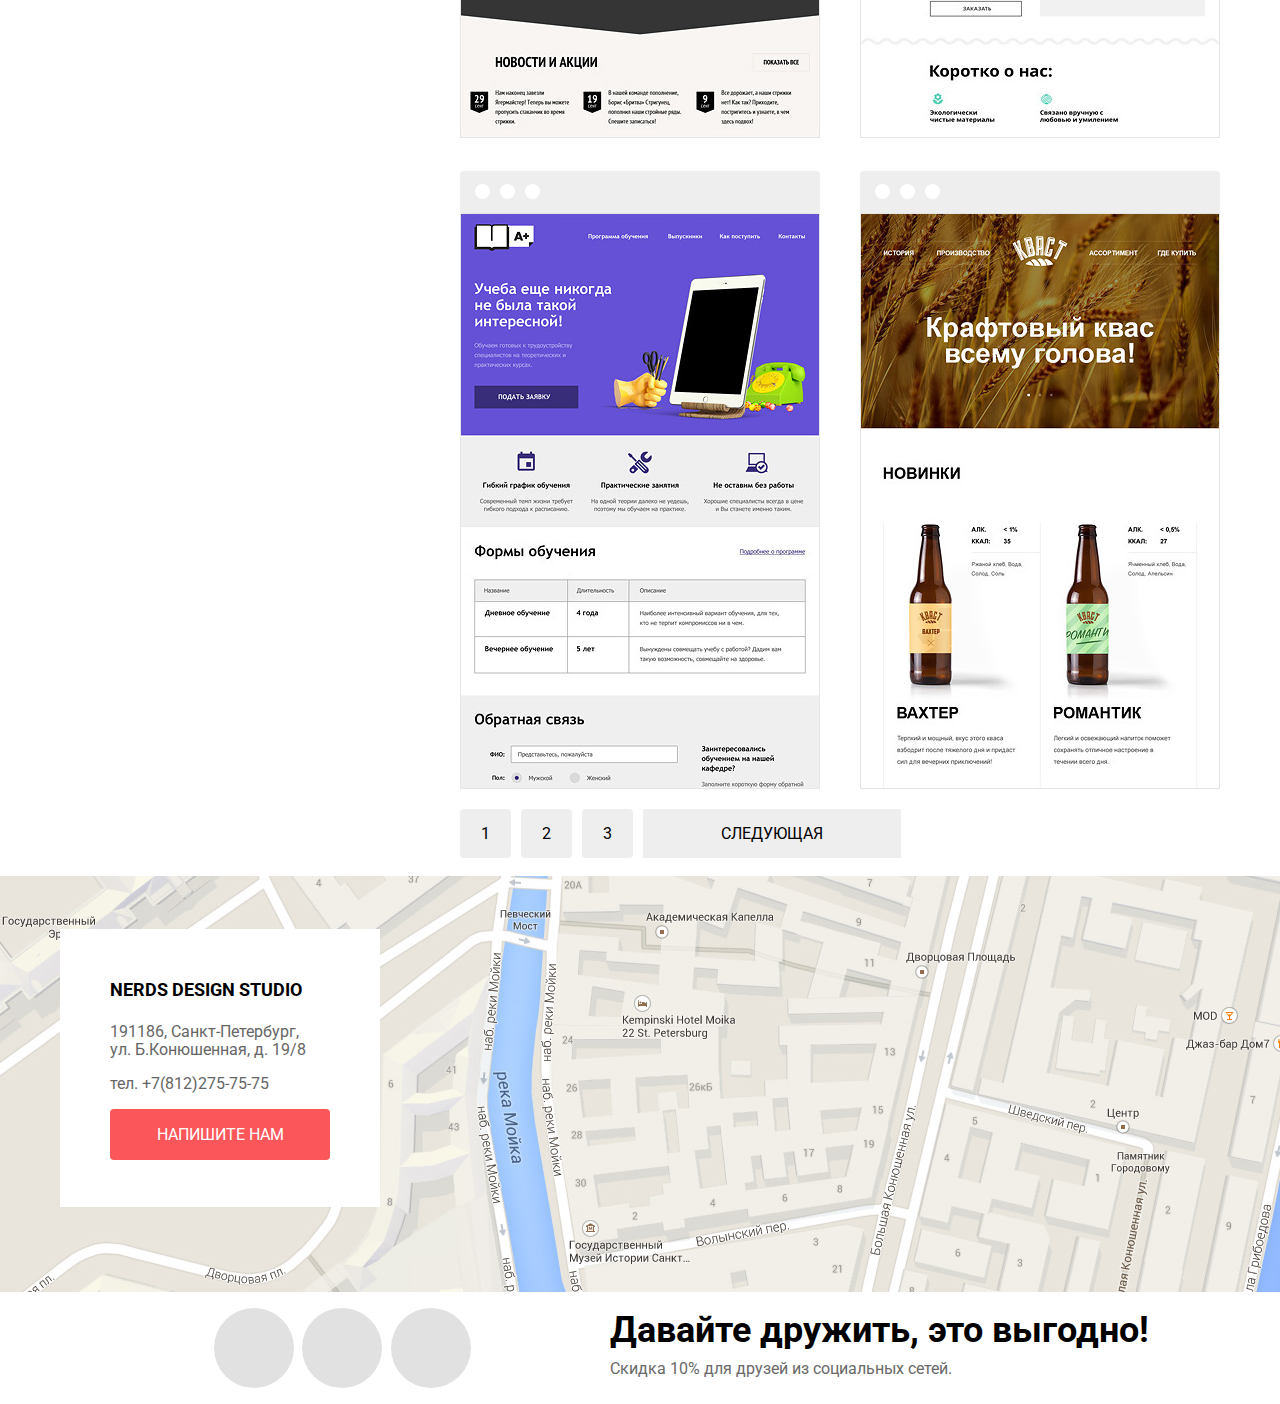
==== commit 4f228a28: "завершаем вестку" ====
--- a/catalog.html
+++ b/catalog.html
@@ -21,7 +21,7 @@
                     <li><a href="#">контакты</a></li>
                 </ul>
                 <ul class="user-menu">
-                    <li class="basket"><img src="#"><a href="#">корзина</a></li>
+                    <li class="basket"><a href="#">корзина</a></li>
                 </ul>
             </nav>
             <h1>Магазин готовых шаблонов</h1>
@@ -151,7 +151,7 @@
                         <a class="pagination-link active" href="#">1</a>
                         <a class="pagination-link" href="#">2</a>
                         <a class="pagination-link" href="#">3</a>
-                        <a class="pagination-link" href="#">Следующая</a>
+                        <a class="pagination-link-next" href="#">Следующая</a>
                     </div>
                 </div>
             </section>
@@ -165,7 +165,8 @@
             <div class="container">
                 <div class="write-us">
                     <h3>nerds design studio</h3>
-                    <p>191186, Санкт-Петербург, ул. Б.Конюшенная, д. 19/8 тел. +7(812)275-75-75</p>
+                    <p>191186, Санкт-Петербург, ул. Б.Конюшенная, д. 19/8</p>
+                    <p class="tel">тел. +7(812)275-75-75</p>
                     <a href="#" class="btn btn-red">напишите нам</a>
                 </div>
             </div>
@@ -177,7 +178,7 @@
                 <li><a href="#" class="social-button"><span class="visually-hidden">Инстаграм</span></a></li>
             </ul>
             <div class="lets-friend">
-                <b>Давайте дружить-это выгодно!</b>
+                <b>Давайте дружить, это выгодно!</b>
                 <p>Скидка 10% для друзей из социальных сетей.</p>
             </div>
         </div>
--- a/css/main.css
+++ b/css/main.css
@@ -209,19 +209,19 @@
 }
 
 .slider-1 {
-  background-image: url("slide1.png");
+  background-image: url("../img/slide1.png");
   background-repeat: no-repeat;
   background-position: 93% 0px;
 }
 
 .slider-2 {
-  background-image: url("slide2.png");
+  background-image: url("../img/slide2.png");
   background-repeat: no-repeat;
   background-position: 100% 0;
 }
 
 .slider-3 {
-  background-image: url("slide3.png");
+  background-image: url("../img/slide3.png");
   background-repeat: no-repeat;
   background-position: 100% 20px;
 }
@@ -301,43 +301,34 @@
     line-height: 30px;
     font-weight: bold;
     text-transform: uppercase;
+}
+
+.write-us {
+    margin-top: 53px;
     padding-left: 50px;
-
-}
-
-.write-us {
-    width: 320px;
-    margin-left:210px;
+    padding-right: 50px;
     padding-top:28px; 
     background-color: #ffffff;
-    padding-bottom:155px; 
+    padding-bottom:47px; 
 }
 
 .write-us p {
     font-size: 16px;
     line-height: 18px;
     color: #666666;
-    padding-left: 52px;
-    padding-top:7px;
-    width: 200px;
-       
+    width: 200px;     
 }
 
 .write-us .btn {
-    margin-top:30px;
     width: 220px;
-    margin-left:50px; 
 }
 .lets-friend {
     padding-top:20px;
-     
 }
 
 .lets-friend b{
     font-size: 36px;
-    line-height: 36px;
-     
-
+    line-height: 36px;    
 }
 
 .lets-friend p {
@@ -462,6 +453,42 @@
     color: #000000;
 }
 
+.pagination {
+    padding-bottom: 30px;
+}
+
+.pagination-link-next {
+    padding-left:78px ;
+    padding-right:78px; ;
+    background-color: #eeeeee;
+    text-transform: uppercase;
+    padding-bottom: 15px;
+    padding-top: 15px;
+}
+
+.pagination-link {
+    
+    padding-bottom: 15px;
+    padding-left: 21px;
+    padding-right: 21px;
+    padding-top: 15px;
+    background-color: #eeeeee;
+    border-radius: 4px;
+    margin-right:6px
+}
+
+.pagination-link:hover,
+.pagination-link:focus,
+.pagination-link-next:hover,
+.pagination-link-next:focus {
+    background-color: #dfdfdf;
+}
+
+.pagination-link:active,
+.pagination-link-next:active {
+      background-color: #d5d5d5;
+}
+
 .sorting-list a {
     font-size: 14px;
     line-height: 18px;
@@ -497,7 +524,7 @@
     text-transform: uppercase;
     display: flex;
     list-style: none;
-    width: 551px;
+    width: 510px;
 
 }
 
@@ -709,6 +736,11 @@
     position: relative;
 }
 
+.contacts .container {
+    position: relative;
+    display: flex;
+}
+
 
 .main-sorting-container {
     display: flex;
@@ -759,12 +791,24 @@
     color: #b2b2b2;
 }
 
-.user-menu .basket {
-    text-transform: uppercase;
-    background-image: url(img/cart-icon.svg);
+ .basket {
+    text-transform: uppercase;
+   
     background-repeat: no-repeat;
-}
-
+     position: relative;
+     padding-left: 40px;
+}
+
+.basket:after{
+    position:absolute;
+    content: "";
+    width: 16px;
+    height: 16px;
+     background-image: url(../img/cart-icon.svg);
+    background-repeat: no-repeat;
+    left: 0;
+    top: 8px;
+}
 
 .sorting-form {}
 
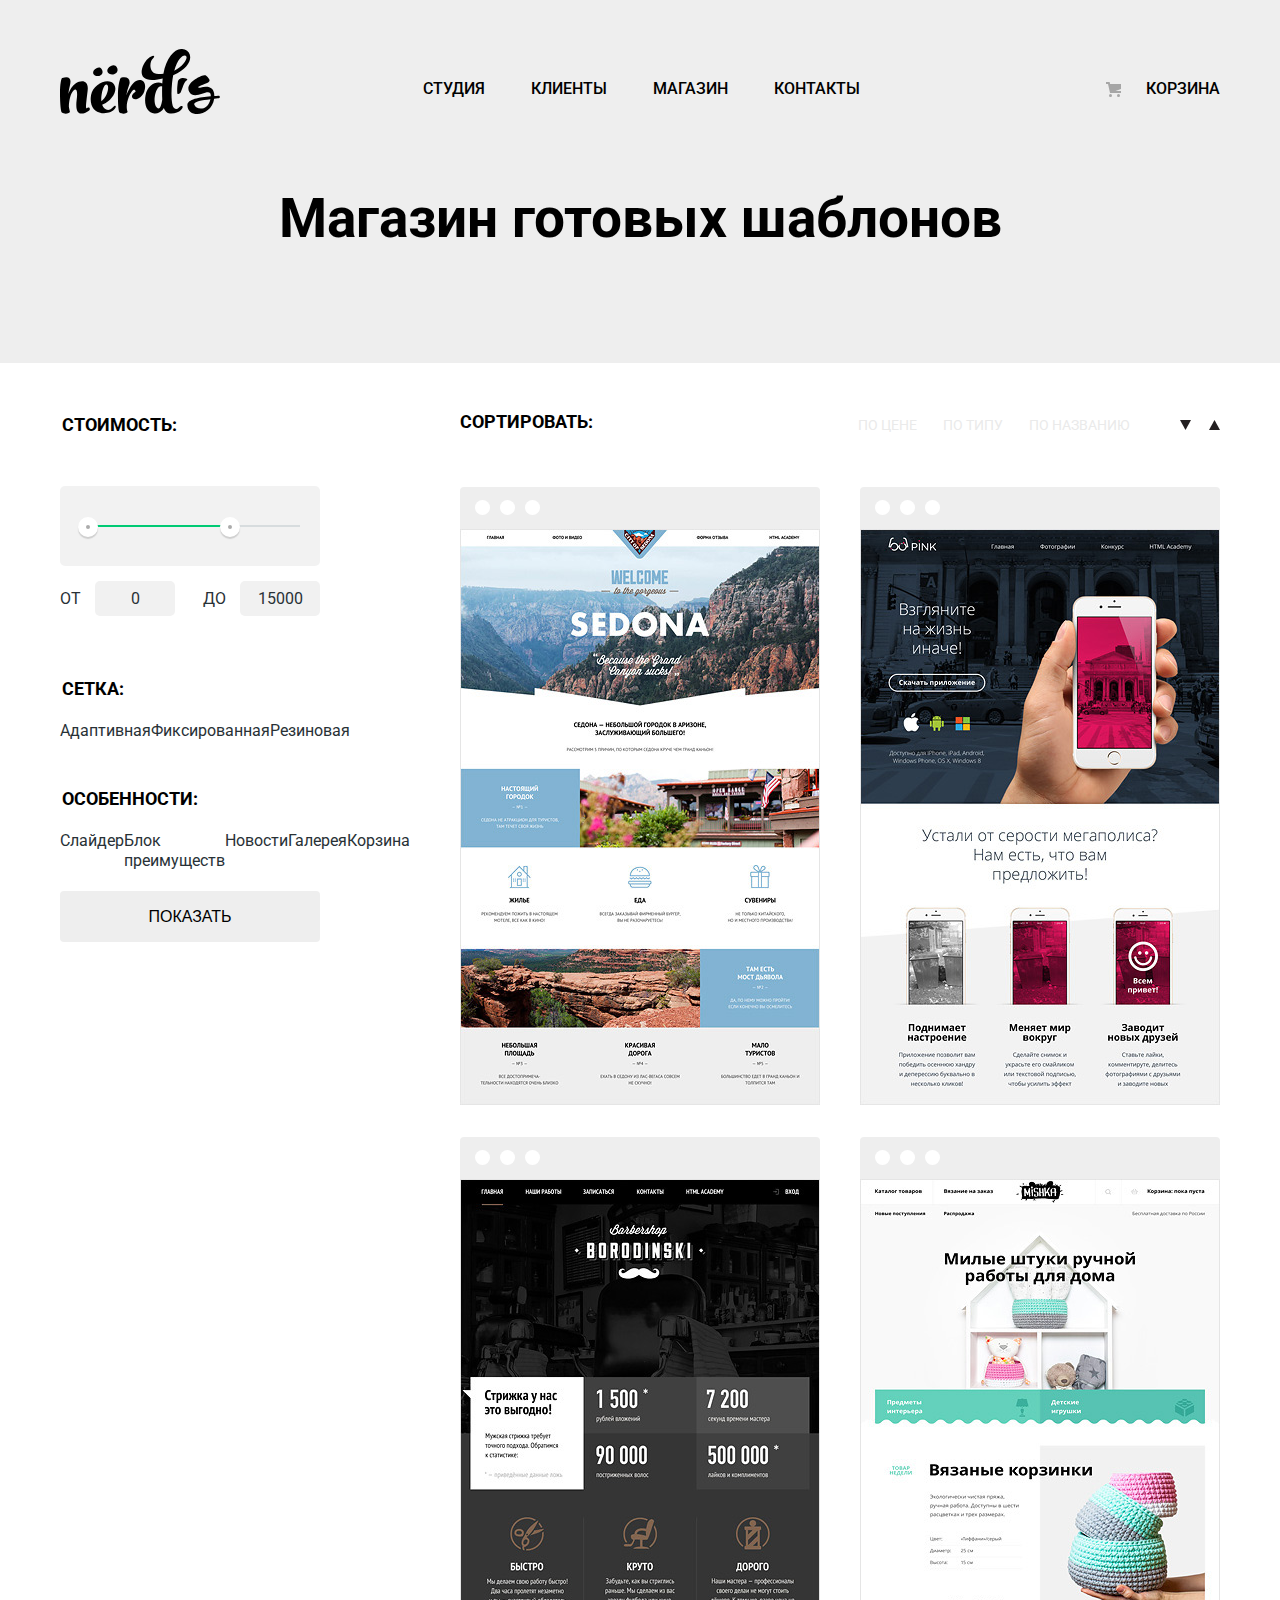
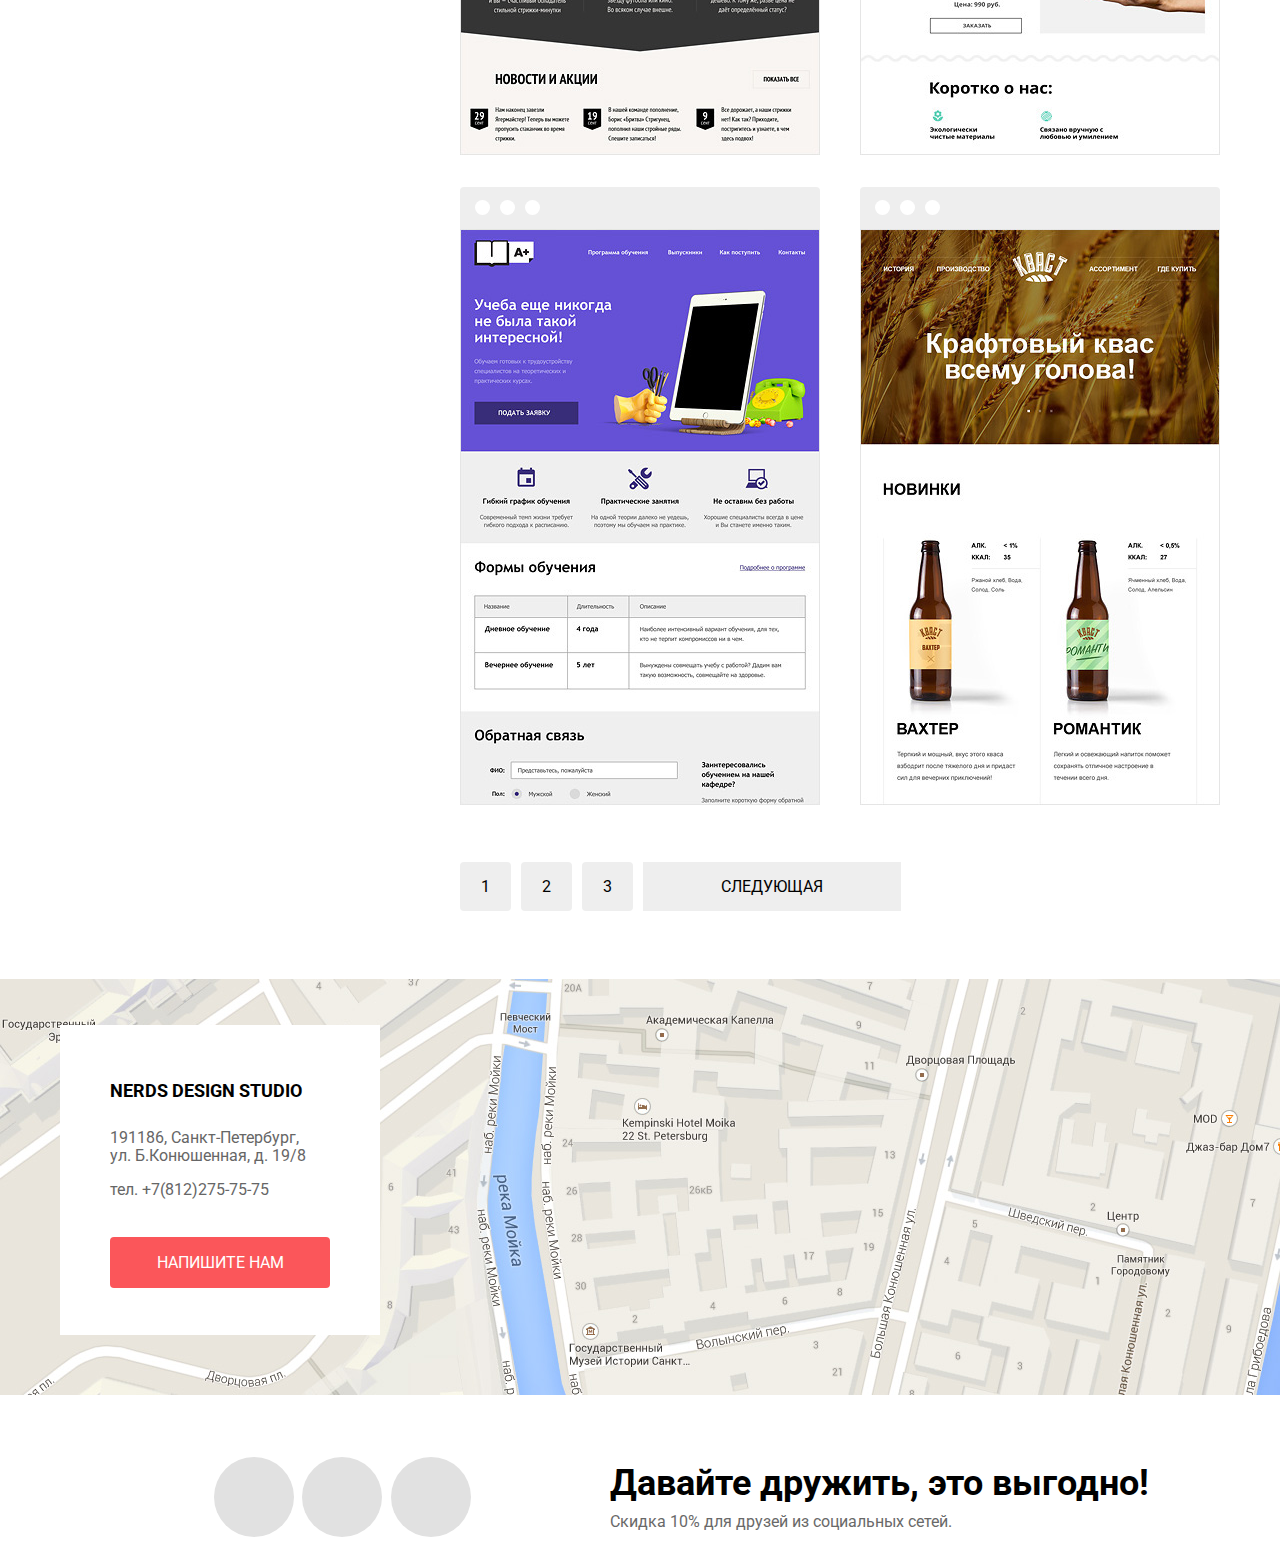
==== commit b487792b: "заканчиваем разметку" ====
--- a/catalog.html
+++ b/catalog.html
@@ -50,17 +50,16 @@
                         </div>
                     </fieldset>
                     <fieldset class="sorting-container">
-                        <legend>Сетка:</legend>
+                        <legend class="sorting-container-name">Сетка:</legend>
                         <input class="visually-hidden" type="radio" id="adaption" name="adaption" checked>
-                        <img src="img/checkbox-on.svg">
                         <label for="adaption">Адаптивная</label>
                         <input class="visually-hidden" type="radio" id="fixed" name="fixed">
                         <label for="fixed">Фиксированная</label>
                         <input class="visually-hidden" type="radio" id="rubber" name="rubber">
-                        <label for="rubber">Резиновая</label>
+                        <label for="rubber" class="rubber">Резиновая</label>
                     </fieldset>
                     <fieldset class="sorting-container">
-                        <legend>Особенности:</legend>
+                        <legend class="sorting-container-name">Особенности:</legend>
                         <input class="visually-hidden" type="checkbox" id="slider" name="slider" checked>
                         <label for="slider">Слайдер</label>
                         <input class="visually-hidden" type="checkbox" id="blok" name="blok">
@@ -93,56 +92,56 @@
 
                         <li class="catalog-item">
                             <img src="img/img-sedona.jpg" alt="sedona" height="576" width="360">
-                            <div>
+                            <div class="catalog-content">
                                 <h2><a href="#">Sedona</a></h2>
                                 <p>Информационный сайт для туристов</p>
-                                <button type="button" class="btn btn-red">9900 руб.</button>
+                                <button type="button" class="btn btn-red catalog-button">9900 руб.</button>
                             </div>
                         </li>
                         <li class="catalog-item">
                             <img src="img/img-pink.jpg" alt="pink-app" height="576" width="360">
-                            <div>
+                            <div class="catalog-content">
                                 <h2><a href="#">Pink APP</a></h2>
                                 <p>Продуктовый лендинг приложения для iOS и Android</p>
-                                <button type="button" class="btn btn-red">9900 руб.</button>
+                                <button type="button" class="btn btn-red catalog-button">9900 руб.</button>
                             </div>
                         </li>
 
 
                         <li class="catalog-item">
                             <img src="img/img-barbershop.jpg" alt="barbershop" height="576" width="360">
-                            <div>
+                            <div class="catalog-content">
                                 <h2><a href="#">Barbershop</a></h2>
                                 <p>Сайт салоны красоты. Для мужчин,да.</p>
-                                <button type="button" class="btn btn-red">9900 руб.</button>
+                                <button type="button" class="btn btn-red catalog-button">9900 руб.</button>
                             </div>
                         </li>
 
 
                         <li class="catalog-item">
                             <img src="img/img-mishka.jpg" alt="mishka" height="576" width="360">
-                            <div>
+                            <div class="catalog-content">
                                 <h2><a href="#">Mishka</a></h2>
                                 <p>Интернет-магазин вязаных игрушек</p>
-                                <button type="button" class="btn btn-red">9900 руб.</button>
+                                <button type="button" class="btn btn-red catalog-button">9900 руб.</button>
                             </div>
                         </li>
 
 
                         <li class="catalog-item">
                             <img src="img/img-aplus.jpg" alt="A PLUS" height="576" width="360">
-                            <div>
+                            <div class="catalog-content">
                                 <h2><a href="#">A plus</a></h2>
                                 <p>Лендинг курсов повышения квалификации</p>
-                                <button type="button" class="btn btn-red">9900 руб.</button>
+                                <button type="button" class="btn btn-red catalog-button">9900 руб.</button>
                             </div>
                         </li>
                         <li class="catalog-item">
                             <img src="img/img-kvast.jpg" alt="KVAST" height="576" width="360">
-                            <div>
+                            <div class="catalog-content">
                                 <h2><a href="#">Кваст</a></h2>
                                 <p>Промо-сайт производителя крафтового кваса</p>
-                                <button type="button" class="btn btn-red">9900 руб.</button>
+                                <button type="button" class="btn btn-red catalog-button">9900 руб.</button>
                             </div>
                         </li>
 
--- a/css/main.css
+++ b/css/main.css
@@ -301,10 +301,12 @@
     line-height: 30px;
     font-weight: bold;
     text-transform: uppercase;
+    padding-top:5px;
+    padding-bottom:5px 
 }
 
 .write-us {
-    margin-top: 53px;
+    margin-top: 46px;
     padding-left: 50px;
     padding-right: 50px;
     padding-top:28px; 
@@ -316,14 +318,17 @@
     font-size: 16px;
     line-height: 18px;
     color: #666666;
-    width: 200px;     
+    width: 200px;  
 }
 
 .write-us .btn {
+   
     width: 220px;
 }
 .lets-friend {
-    padding-top:20px;
+    padding-top:70px;
+    padding-left: 135px;
+
 }
 
 .lets-friend b{
@@ -371,9 +376,18 @@
     line-height: 20px;
     color: #283136;
 }
+
+.sorting-container:not(:first-child) label {
+    padding-bottom:20px; 
+}
+
+.rubber{
+   margin-bottom: 26px; 
+}
+
 .catalog-item {
     position: relative;
-    margin-bottom: 33px;
+    margin-bottom: 32px;
     padding-top: 42px;
     background-color: #eeeeee;
     border-radius: 4px;
@@ -442,7 +456,10 @@
     display: flex;
     width: 760px;
     margin: 0;
-    padding: 0;
+    padding-bottom:38px ;
+    padding-left:0;
+    padding-right:0;
+    padding-top:0;
     flex-wrap: wrap;
     justify-content: space-between;
     
@@ -454,7 +471,7 @@
 }
 
 .pagination {
-    padding-bottom: 30px;
+    padding-bottom: 80px;
 }
 
 .pagination-link-next {
@@ -474,7 +491,7 @@
     padding-top: 15px;
     background-color: #eeeeee;
     border-radius: 4px;
-    margin-right:6px
+    margin-right:6px;
 }
 
 .pagination-link:hover,
@@ -501,6 +518,9 @@
     color: #8f8f8f;
 }
 
+.tel {
+    padding-bottom: 22px;
+}
 .sorting-list a:active {
     color: #000000;
 }
@@ -526,6 +546,11 @@
     list-style: none;
     width: 510px;
 
+}
+.catalog-button {
+    margin-left: 80px;
+    width: 200px;
+    margin-bottom: 42px;
 }
 
 .site-navigation li {
@@ -698,9 +723,7 @@
     padding-left: 140px;
 }
 
-.lets-friend {
-    padding-left: 135px;
-}
+
 .map {
     background-color: #eeeeee;
     display: flex;
@@ -712,6 +735,7 @@
     width:265px;
     justify-content:space-around;
     padding-left:70px; 
+    padding-top:46px; 
 }
 
 .social-button {
@@ -766,16 +790,28 @@
     display: flex;
     justify-content: space-between;
     width: 760px;
+    padding-bottom:50px;
 }
 
 .sorting-container {
     display: flex;
-
-}
-
+   
+    margin: 0;
+    padding: 0;
+    
+    border: none;
+
+
+}
+.sorting-arrows {
+    width: 40px;
+    display: flex;
+    justify-content: space-between;
+}
 .sorting-list {
     display: flex;
-
+    margin: 0;
+    padding-left:240px; 
 }
 
 .sorting-list li {
@@ -784,10 +820,12 @@
 
 .sorting b {
     text-transform: uppercase;
+    font-size: 18px;
+    line-height: 18px;
 }
 
 .sorting-item {
-    padding-right: 20px;
+    padding-right: 26px;
     color: #b2b2b2;
 }
 
@@ -877,18 +915,18 @@
     width: 260px;
     margin-top: 49px;
 }
-.sorting-container {
- margin: 0;
- padding: 0;
-    
-    border: none;
-}
+
 
 .sorting-container legend {
     font-size: 18px;
     line-height: 24px;
     text-transform: uppercase;
     font-weight: 700;
+    
+}
+
+.sorting-container:not(:first-child) legend {
+    padding-bottom: 20px;
 }
 
 .range-controls {
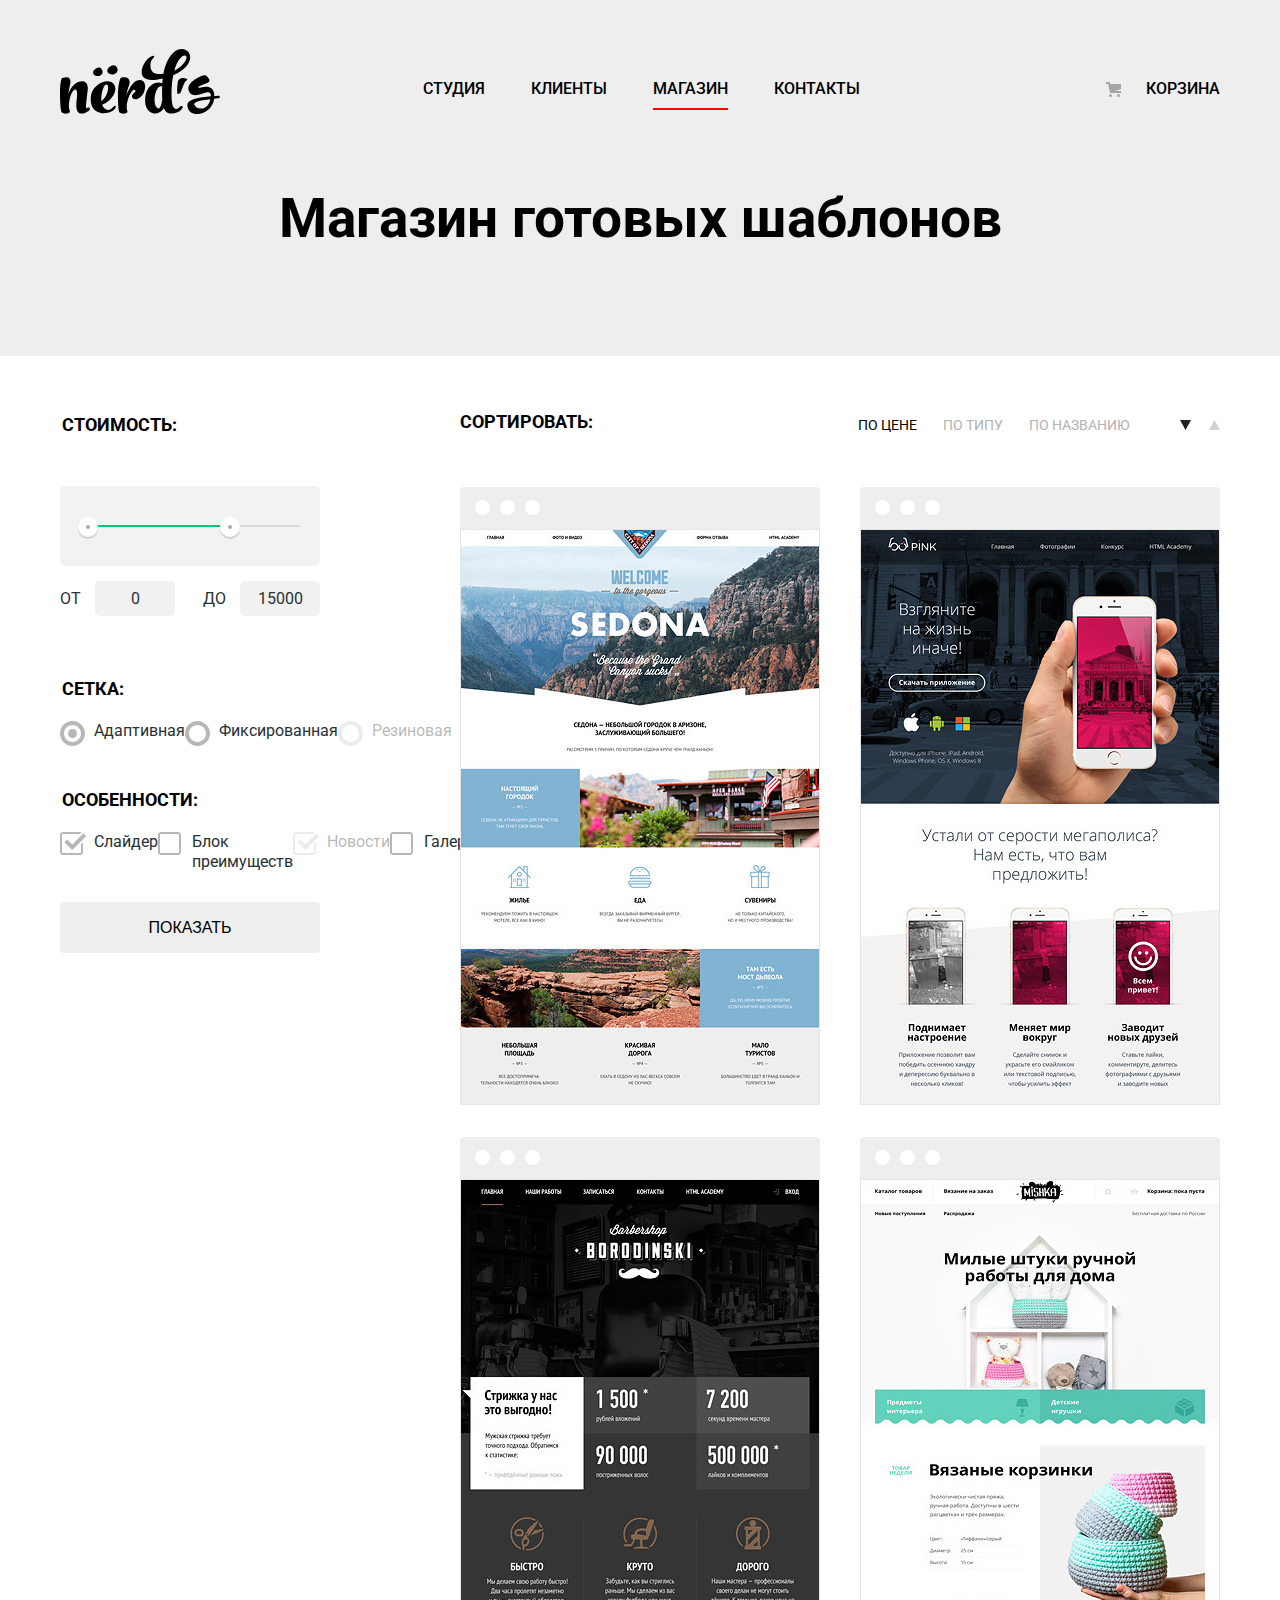
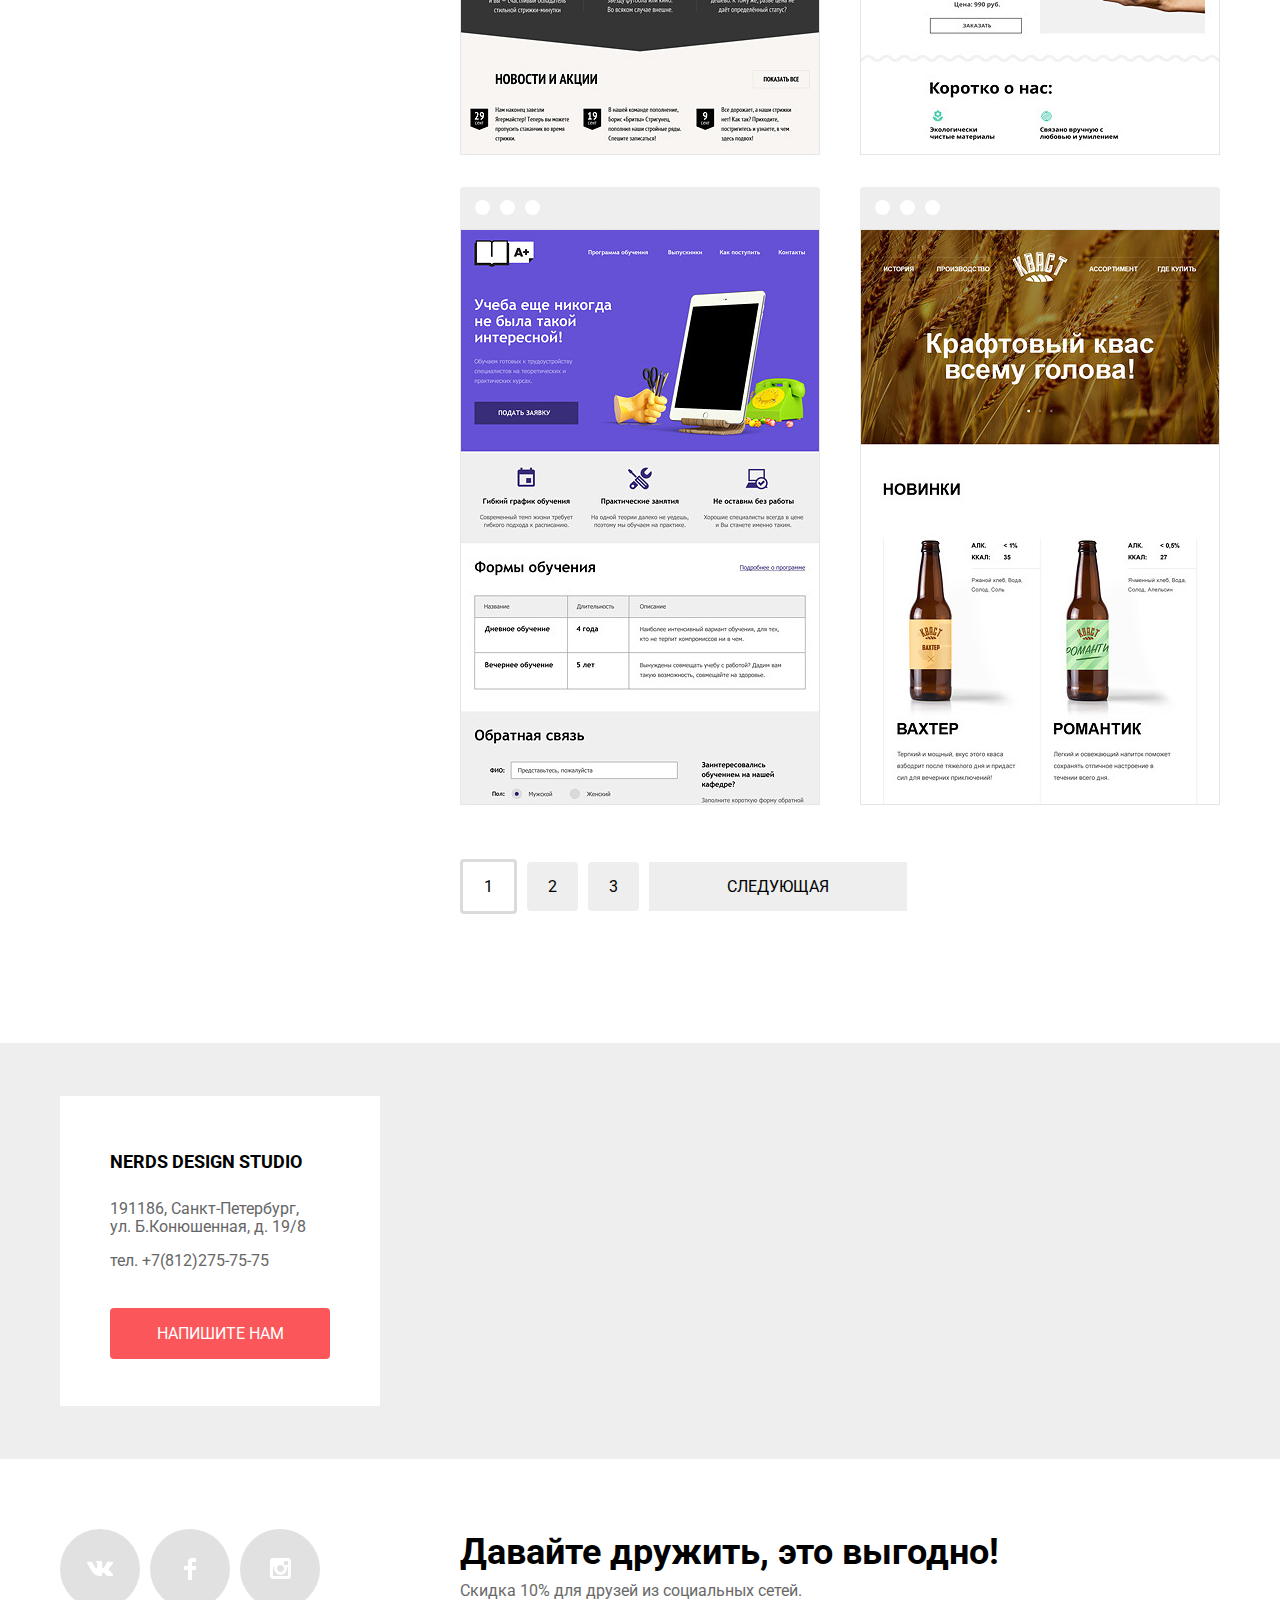
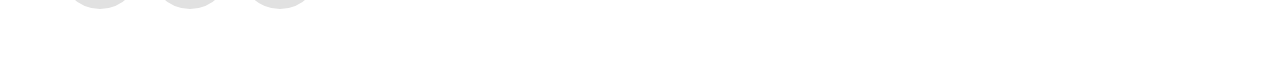
==== commit a0fff9fd: "заканчиваем разметку" ====
--- a/catalog.html
+++ b/catalog.html
@@ -17,7 +17,7 @@
                 <ul class="site-navigation">
                     <li><a href="#">студия</a></li>
                     <li><a href="#">клиенты</a></li>
-                    <li><a href="catalog.html">магазин</a></li>
+                    <li><a href="catalog.html" class="current">магазин</a></li>
                     <li><a href="#">контакты</a></li>
                 </ul>
                 <ul class="user-menu">
@@ -51,25 +51,25 @@
                     </fieldset>
                     <fieldset class="sorting-container">
                         <legend class="sorting-container-name">Сетка:</legend>
-                        <input class="visually-hidden" type="radio" id="adaption" name="adaption" checked>
-                        <label for="adaption">Адаптивная</label>
-                        <input class="visually-hidden" type="radio" id="fixed" name="fixed">
-                        <label for="fixed">Фиксированная</label>
-                        <input class="visually-hidden" type="radio" id="rubber" name="rubber">
-                        <label for="rubber" class="rubber">Резиновая</label>
+                        <input class="visually-hidden input-box" type="radio" id="adaption" value="adaption" name="grid" checked>
+                        <label class="check-label-1" for="adaption">Адаптивная</label>
+                        <input class="visually-hidden input-box" type="radio" id="fixed" value="fixed" name="grid">
+                        <label class="check-label-1" for="fixed">Фиксированная</label>
+                        <input  class="visually-hidden input-box" type="radio" id="rubber" value="rubber" name="grid" disabled>
+                        <label class="check-label-1" for="rubber" class="rubber">Резиновая</label>
                     </fieldset>
                     <fieldset class="sorting-container">
-                        <legend class="sorting-container-name">Особенности:</legend>
+                        <legend class="sorting-container-name sorting-container-features">Особенности:</legend>
                         <input class="visually-hidden" type="checkbox" id="slider" name="slider" checked>
-                        <label for="slider">Слайдер</label>
+                        <label class="check-label" for="slider">Слайдер</label>
                         <input class="visually-hidden" type="checkbox" id="blok" name="blok">
-                        <label for="blok">Блок преимуществ</label>
-                        <input class="visually-hidden" type="checkbox" id="news" name="news" checked>
-                        <label for="news">Новости</label>
+                        <label class="check-label" for="blok">Блок преимуществ</label>
+                        <input class="visually-hidden" type="checkbox" id="news" name="news" checked disabled>
+                        <label class="check-label" for="news" >Новости</label>
                         <input class="visually-hidden" type="checkbox" id="galery" name="galery">
-                        <label for="galery">Галерея</label>
+                        <label class="check-label" for="galery">Галерея</label>
                         <input class="visually-hidden" type="checkbox" id="bin" name="bin">
-                        <label for="bin">Корзина</label>
+                        <label class="check-label cart-label" for="bin">Корзина</label>
                     </fieldset>
                     <button class="btn btn-grey" type="submit">Показать</button>
                 </form>
@@ -83,8 +83,8 @@
                         <li class="sorting-item"><a href="#">По названию</a></li>
                     </ul>
                     <div class="sorting-arrows">
-                        <a class="icon-down-dir active" href="#"><span class="visually-hidden">По убыванию</span><img src="img/icon-down-dir.svg" ></a>
-                        <a class="icon=up-dir" href="#"><span class="visually-hidden">По возрастанию</span><img  src="img/icon-up-dir.svg"></a>
+                        <a class="icon-down-dir" href="#"><span class="visually-hidden">По убыванию</span><img src="img/icon-down-dir.svg" ></a>
+                        <a class="icon=up-dir no-active" href="#"><span class="visually-hidden">По возрастанию</span><img  src="img/icon-up-dir.svg"></a>
                     </div>
                 </div>
                 <div class="catalog-container">
@@ -159,7 +159,7 @@
     <footer class="page-footer">
         <section class="contacts">
             <div class="map">
-                <img src="img/map.jpg" alt="map" height="416" width="1440">
+                <iframe src="https://www.google.com/maps/embed?pb=!1m10!1m8!1m3!1d8000.086608950653!2d30.437943!3d59.915188!3m2!1i1024!2i768!4f13.1!5e0!3m2!1sru!2sru!4v1522343609278" width="1440" height="416" frameborder="0" style="border:0" allowfullscreen></iframe>
             </div>
             <div class="container">
                 <div class="write-us">
@@ -170,11 +170,26 @@
                 </div>
             </div>
         </section>
-        <div class="footer-bottom">
+        <div class="footer-bottom container">
             <ul class="social">
-                <li><a href="#" class="social-button"><span class="visually-hidden">ВКонтакте</span></a></li>
-                <li><a href="#" class="social-button"><span class="visually-hidden">Фейсбук</span></a></li>
-                <li><a href="#" class="social-button"><span class="visually-hidden">Инстаграм</span></a></li>
+                <li>
+                    <a href="https://www.facebook.com/" class="social-button">
+                        <span class="visually-hidden">ВКонтакте</span>
+                        <svg xmlns="http://www.w3.org/2000/svg" width="26" height="15" viewBox="0 0 26 15"><path fill="#FFF" d="M16.138 11.51c.956-.309 2.18 2.04 3.483 2.939.978.681 1.727.534 1.727.534l3.473-.05s1.815-.112.957-1.554c-.071-.12-.503-1.069-2.585-3.022-2.177-2.043-1.882-1.712.739-5.244 1.597-2.153 2.236-3.468 2.036-4.028-.192-.539-1.365-.399-1.365-.399L20.69.713c-.381.001-.704.119-.851.515-.003.004-.621 1.666-1.445 3.079-1.741 2.989-2.436 3.148-2.724 2.961-.661-.433-.494-1.737-.494-2.664 0-2.897.432-4.105-.846-4.417-.427-.104-.739-.172-1.828-.182-1.392-.021-2.574 0-3.244.329-.445.223-.786.712-.579.74.26.035.843.16 1.155.586.401.552.389 1.789.389 1.789s.229 3.411-.54 3.834c-.528.29-1.25-.302-2.803-3.016-.793-1.388-1.392-2.922-1.392-2.922s-.116-.285-.326-.441c-.25-.185-.6-.244-.6-.244L.848.684S.29.7.085.946c-.182.218-.015.668-.015.668s2.909 6.881 6.203 10.347c3.02 3.182 6.452 2.971 6.452 2.971h1.555s.469-.054.709-.312c.224-.24.214-.691.214-.691s-.031-2.109.935-2.419z"/></svg>
+                    </a>
+                </li>
+                <li>
+                    <a href="#" class="social-button">
+                        <span class="visually-hidden">Фейсбук</span>
+                        <svg xmlns="http://www.w3.org/2000/svg" width="12" height="22" viewBox="0 0 12 22"><path fill="#FFF" d="M12 4V0H8a4 4 0 0 0-4 4v4H0v4h4v10h4V12h4V8H8V4h4z"/></svg>                        
+                    </a>
+                </li>
+                <li>
+                    <a href="#" class="social-button">
+                        <span class="visually-hidden">Инстаграм</span>
+                        <svg xmlns="http://www.w3.org/2000/svg" width="21" height="21" viewBox="0 0 21 21"><path fill="#FFF" d="M18 0H3C1.35 0 0 1.35 0 3v15c0 1.65 1.35 3 3 3h15c1.65 0 3-1.35 3-3V3c0-1.65-1.35-3-3-3zm-7.5 7c1.93 0 3.5 1.57 3.5 3.5S12.43 14 10.5 14 7 12.43 7 10.5 8.57 7 10.5 7zM18 18H3V9h1.181A6.504 6.504 0 0 0 4 10.5a6.5 6.5 0 1 0 13 0 6.45 6.45 0 0 0-.181-1.5H18v9zm0-11h-4V3h4v4z"/></svg>
+                    </a>
+                </li>
             </ul>
             <div class="lets-friend">
                 <b>Давайте дружить, это выгодно!</b>
@@ -206,6 +221,16 @@
         </form>
 
     </section>
+    <script>
+        var link = document.querySelector(".write-us-btn");
+        var popup = document.querySelector(".write-us-box");
+
+        link.addEventListener("click", function(evt) {
+            evt.preventDefault();
+            popup.classList.add("write-us-box-show");
+        });
+
+    </script>
 </body>
 
 </html>
--- a/css/main.css
+++ b/css/main.css
@@ -31,9 +31,18 @@
     text-align: center;
     padding: 17px;
     padding-bottom: 16px;
-    box-sizing: border-box;
+    -webkit-box-sizing: border-box;
+            box-sizing: border-box;
     border-radius: 4px;
-
+}
+
+.btn:active {
+    -webkit-box-shadow: inset 0 3px 0 rgba(0,0,0,0.1);
+            box-shadow: inset 0 3px 0 rgba(0,0,0,0.1);
+}
+
+.btn:active a {
+    opacity: 0.3;
 }
 
 .btn-red {
@@ -135,6 +144,7 @@
 .site-navigation a,
 .user-menu a {
     color: #000000;
+    padding-bottom:10px; 
 
 }
 
@@ -148,26 +158,18 @@
 .site-navigation a:active,
 .user-menu a:active {
     color: #a6a6a6;
-}
-
-.sliders {
-    position: relative;
-    background-color: #eeeeee;
-    
-}
-
-.slider-controls i {
-    position: relative;
-
-    display: inline-block;
-    width: 18px;
-    height: 18px;
-    padding: 8px;
-
-
-    border-radius: 50%;
-    cursor: pointer;
-   
+    
+}
+
+.site-navigation .current {
+      border-bottom: 2px solid red;
+}
+
+.slider {
+  position: relative;
+  
+  background-color: #eeeeee;
+
 }
 
 .slider-controls {
@@ -184,65 +186,141 @@
   transform: translateX(-50%);
 }
 
-.slider-controls .active::before {
+.slider-controls label {
+  position: relative;
   
-}
-
-.slider-controls i::after {
-    content: "";
-
-    position: absolute;
-    top: 8px;
-    left: 8px;
-    z-index: 1;
-
-    width: 18px;
-    height: 18px;
-
-    background: #ffffff;
-    
-     border-radius: 50%;
-}
-
-.slider-1 {
-  display: block;
-}
-
-.slider-1 {
+  display: inline-block;
+  width: 18px;
+  height: 18px;
+  padding: 8px;
+  
+  border-radius: 50%;
+  cursor: pointer;
+}
+
+.slider-controls label::after {
+  content: "";
+  
+  position: absolute;
+  top: 8px;
+  left: 8px;
+  z-index: 1;
+  
+  width: 18px;
+  height: 18px;
+  
+  background: #ffffff;
+  
+  border-radius: 50%;
+}
+
+.slider-list {
+  margin: 0;
+  padding: 0;
+  
+  list-style: none;
+}
+
+.slider-item {
+  display: none;
+  padding: 78px 0 80px 0;
+}
+
+.slider-item:nth-child(1) {
   background-image: url("../img/slide1.png");
   background-repeat: no-repeat;
-  background-position: 93% 0px;
-}
-
-.slider-2 {
+  background-position: 93% 1px;
+  padding-top:60px;
+    padding-bottom:91px; 
+}
+
+.slider-item:nth-child(2) {
   background-image: url("../img/slide2.png");
   background-repeat: no-repeat;
-  background-position: 100% 0;
-}
-
-.slider-3 {
+  background-position: 93% 1px;
+  padding-top:60px;
+    padding-bottom:91px; 
+}
+
+.slider-item:nth-child(3) {
   background-image: url("../img/slide3.png");
-  background-repeat: no-repeat;
-  background-position: 100% 20px;
-}
-
-
-
-
-.slider-1 h2,
-.slider-2 h2,
-.slider-3 h2 {
-    font-size: 55px;
-    line-height: 55px;
-}
-
-.slider-1 p,
-.slider-2 p,
-.slider-3 p {
-    font-size: 16px;
-    line-height: 24px;
-}
-
+  background-repeat: no-repeat; 
+  background-position: 93% 1px;
+  padding-top:60px;
+    padding-bottom:91px; 
+}
+
+#product-1:checked ~ .slider-list .slider-item:nth-child(1) {
+  display: block;
+}
+
+#product-2:checked ~ .slider-list .slider-item:nth-child(2) {
+  display: block;
+}
+
+#product-3:checked ~ .slider-list .slider-item:nth-child(3) {
+  display: block;
+}
+
+#product-1:checked ~ .slider-controls .slider-controls-item--1::before,
+#product-2:checked ~ .slider-controls .slider-controls-item--2::before,
+#product-3:checked ~ .slider-controls .slider-controls-item--3::before {
+  content: "";
+  position: absolute;
+  left: 50%;
+  top: 50%;
+  z-index: 2;
+  width: 4px;
+  height: 4px;
+  margin: -4px;
+  background-color: inherit;
+  border: 2px solid #c1c1c1;
+  border-radius: 50%;
+}
+
+.slider-item h3 {
+  max-width: 600px;
+  margin: 0;
+  margin-bottom: 27px;
+  
+  font-size: 55px;
+  line-height: 55px;
+  font-weight: 500;
+}
+
+.slider-item p {
+  max-width: 430px;
+  margin: 0;
+  margin-bottom: 38px;
+}
+
+.button {
+  display: block;
+  width: 240px;
+  padding: 13px 0;
+  
+  font-size: 16px;
+  line-height: 18px;
+  color: #ffffff;
+  text-transform: uppercase;
+  text-align: center;
+  text-decoration: none;
+  
+  background-color: #fb565a;
+  border-radius: 3px;
+  border: none;
+}
+
+.button:hover,
+.button:focus {
+  background-color: #e74246;
+}
+
+.button:active {
+  background-color: #d7373b;
+  color: rgba(255, 255, 255, 0.3);
+  box-shadow: 0 3px rgba(0, 0, 0, 0.1) inset;
+}
 
 .servises-item h3 {
     font-size: 24px;
@@ -259,6 +337,18 @@
     list-style: none;
 }
 
+.table-line sup {
+  font-size:26px;
+}
+
+.table-line-2 sup {
+     font-size:26px;
+}
+
+sup {
+    font-size:26px;
+}
+
 .about-us-title {
     font-size: 45px;
     line-height: 45px;
@@ -272,7 +362,6 @@
 }
 
 .order-to-work {
-    font-family: "Myriad Pro";
     font-size: 16px;
     line-height: 24px;
     text-transform: uppercase;
@@ -306,12 +395,14 @@
 }
 
 .write-us {
-    margin-top: 46px;
     padding-left: 50px;
     padding-right: 50px;
     padding-top:28px; 
     background-color: #ffffff;
     padding-bottom:47px; 
+    position: absolute;
+    left: 20px;
+    top: 53px;
 }
 
 .write-us p {
@@ -326,9 +417,8 @@
     width: 220px;
 }
 .lets-friend {
-    padding-top:70px;
-    padding-left: 135px;
-
+    margin-left: 140px;
+    padding-top:5px; 
 }
 
 .lets-friend b{
@@ -350,32 +440,73 @@
     font-size: 45px;
     line-height: 45px;
     font-weight: 500;
+    margin-top:0;
 }
 
 .form-to-write-us label {
     font-size: 16px;
     line-height: 18px;
     font-weight: bold;
+    padding-bottom: 10px;
 }
 
 .form-to-write-us input:placeholder-shown {
     font-size: 16px;
     line-height: 18px;
     color: #444444;
-}
+    width: 360px;
+    height: 50px;
+    border-radius: 4px;
+    border:2px solid #d7dcde;
+}
+
+.form-to-write-us input:placeholder-shown:hover{
+    border:2px solid #b4b9bb;
+    color:#b4b9bb;
+}
+
+
 
 .form-to-write-us textarea:placeholder-shown {
     font-size: 16px;
     line-height: 18px;
     color: #444444;
-}
-
+    height: 118px;
+    border-radius: 4px;
+    border:2px solid #d7dcde;
+    margin-bottom:30px;
+}
+
+.form-to-write-us textarea:placeholder-shown:hover {
+    border:2px solid #b4b9bb;
+    color:#b4b9bb;
+}
+
+.form-to-write-us textarea:placeholder-shown:focus,
+.form-to-write-us input:placeholder-shown:focus {
+    border: 2px solid #000000;
+    color:#000000;
+}
+
+.form-to-write-us input:placeholder-shown:invalid,
+.form-to-write-us textarea:placeholder-shown:invalid{
+    border: 2px solid #e74246;
+    color: #e74246;
+}
+
+.form-to-write-us .btn-red {
+    width: 260px; 
+    margin-bottom:10px; 
+}
 
 .sorting-container label {
     font-size: 16px;
     line-height: 20px;
     color: #283136;
-}
+ 
+}
+
+
 
 .sorting-container:not(:first-child) label {
     padding-bottom:20px; 
@@ -402,7 +533,9 @@
     border-radius: 50%;
     left: 15px;
     top: 13px;
-    box-shadow: 25px 0 0 #ffffff,
+    -webkit-box-shadow: 25px 0 0 #ffffff,
+                50px 0 0 #ffffff;
+            box-shadow: 25px 0 0 #ffffff,
                 50px 0 0 #ffffff;
     
 }
@@ -453,6 +586,8 @@
 
 .catalog-list {
     list-style: none;
+    display: -webkit-box;
+    display: -ms-flexbox;
     display: flex;
     width: 760px;
     margin: 0;
@@ -460,9 +595,101 @@
     padding-left:0;
     padding-right:0;
     padding-top:0;
-    flex-wrap: wrap;
-    justify-content: space-between;
-    
+    -ms-flex-wrap: wrap;
+        flex-wrap: wrap;
+    -webkit-box-pack: justify;
+        -ms-flex-pack: justify;
+            justify-content: space-between;
+    
+}
+
+.check-label {
+    padding-left: 34px;
+    background-repeat: no-repeat;   
+    color:#283136;
+    position: relative;
+}
+
+.check-label-1::before {
+    position: absolute;
+    content: "";
+    width: 25px;
+    height: 25px;
+    top: 0;
+    left: 0;
+    background-image: url(../img/radio-off.svg);
+    opacity: 0.4;
+}
+
+.sorting-container input:checked + .check-label-1::before {
+      background-image: url(../img/radio-on.svg);
+}
+
+.check-label::before {
+    position: absolute;
+    content: "";
+    width: 23px;
+    height: 23px;
+    top: 0;
+    left: 0;
+    background-image: url(../img/checkbox-off.svg);
+    opacity: 0.4;
+}
+.sorting-container input:checked + .check-label::before {
+     background-image: url(../img/checkbox-on.svg);
+     width: 27px;
+}
+
+.check-label:hover::before {
+    opacity: 1;
+}
+
+.check-label-1:hover::before {
+    opacity: 1;
+}
+
+.sorting-container input:disabled + .check-label::before {
+    opacity: 0.1;
+}
+
+.sorting-container input:disabled + .check-label{
+    color: rgba(0,0,0,0.3);
+}
+
+.sorting-container input:disabled + .check-label-1::before {
+    opacity: 0.1;
+}
+
+.sorting-container input:disabled + .check-label-1{
+    color: rgba(0,0,0,0.3);
+}
+
+.check-label:hover,
+.check-label:focus {
+    color: #000000;
+}
+
+
+
+
+
+.check-label:active {
+    
+}
+
+.check-label-1 {
+    background-repeat: no-repeat;
+    position: relative;
+    padding-left: 34px;
+}
+
+.check-label-1:hover,
+.check-label-1:focus {
+    color:#000000;
+}
+
+.sorting-arrows .no-active{
+  opacity:0.2;
 }
 
 
@@ -494,11 +721,19 @@
     margin-right:6px;
 }
 
+.pagination .active {
+    background-color: #ffffff;
+    border: 3px solid #dbdbdb;
+}
+
+
 .pagination-link:hover,
+.pagination-link-next:hover {
+    background-color: #dfdfdf;
+}
 .pagination-link:focus,
-.pagination-link-next:hover,
-.pagination-link-next:focus {
-    background-color: #dfdfdf;
+.pagination-link-next:focus, {
+    background-color: #ffffff;
 }
 
 .pagination-link:active,
@@ -509,7 +744,7 @@
 .sorting-list a {
     font-size: 14px;
     line-height: 18px;
-    color: #eaeaea;
+    color: #b2b2b2;
     text-transform: uppercase;
 }
 
@@ -518,6 +753,10 @@
     color: #8f8f8f;
 }
 
+.cart-label {
+    margin-bottom: 30px;
+}
+
 .tel {
     padding-bottom: 22px;
 }
@@ -532,9 +771,22 @@
     width: 190px;
 }
 
+.logo:hover,
+.logo:focus {
+    opacity: 0.8;
+}
+
+.logo:active {
+    opacity: 0.3;
+}
+
 .navigation {
-    display: flex;
-    justify-content: space-between;
+    display: -webkit-box;
+    display: -ms-flexbox;
+    display: flex;
+    -webkit-box-pack: justify;
+        -ms-flex-pack: justify;
+            justify-content: space-between;
 
 }
 
@@ -542,6 +794,8 @@
     font-size: 16px;
     line-height: 30px;
     text-transform: uppercase;
+    display: -webkit-box;
+    display: -ms-flexbox;
     display: flex;
     list-style: none;
     width: 510px;
@@ -566,44 +820,22 @@
     min-height: 70px;
 }
 
-.slider {
-    display: none;
-    padding-bottom: 80px;
-    padding-top: 10px;
-}
-
-.slider h2 {
-    margin-bottom: 0;
-}
-
-.slider p {
-    padding-top: 11px;
-    padding-bottom: 40px;
-    margin-bottom: 0;
-}
-
-.slider a {
-    padding-top: 15px;
-}
-
-.slider .btn {
-    width: 240px;
-
-}
-
-.slider-1 {
-    display: block;
-}
+
 
 .services {
     padding-bottom: 80px;
     padding-top: 80px;
     width: 1100px;
+    border-bottom: 2px solid #eeeeee;
 }
 
 .servises-list {
-    display: flex;
-    justify-content: space-between;
+    display: -webkit-box;
+    display: -ms-flexbox;
+    display: flex;
+    -webkit-box-pack: justify;
+        -ms-flex-pack: justify;
+            justify-content: space-between;
     margin: 0;
     padding: 0;
 }
@@ -636,9 +868,11 @@
 
 
 .info {
+    display: -webkit-box;
+    display: -ms-flexbox;
     display: flex;
     padding-top: 45px;
-    padding-bottom: 50px;
+    padding-bottom: 18px;
 }
 
 
@@ -663,13 +897,20 @@
 }
 
 .about-us-string {
+  display: -webkit-box;
+  display: -ms-flexbox;
   display: flex;
     padding-bottom:23px; 
 }
 
 .us-statistic {
-    display: flex;
-    flex-direction: column;
+    display: -webkit-box;
+    display: -ms-flexbox;
+    display: flex;
+    -webkit-box-orient: vertical;
+    -webkit-box-direction: normal;
+        -ms-flex-direction: column;
+            flex-direction: column;
     width: 390px;
     padding-left: 145px;
 
@@ -683,25 +924,29 @@
 .table-statistic td{
     padding-top:32px;
     margin-bottom:0;
-   padding-bottom:o;
+   padding-bottom:0;
     margin-left: 0;
  
 }
 .table-line {
-     padding-left:8px; 
+     padding-left:15px; 
 }
 .table-line-2 {
-     padding-left:9px;
+     padding-left:17px;
      
 }
 
 
 .partners {
+    display: -webkit-box;
+    display: -ms-flexbox;
     display: flex;
     padding:0;
     padding-left:30px;
-    padding-top:16px;
-    padding-bottom:110px; 
+    padding-top:45px;
+    padding-bottom:36px;
+    border-top: 2px solid #eeeeee;
+    border-bottom: 2px solid #eeeeee;
 }
 
 .partners li:not(:first-child) {
@@ -719,23 +964,41 @@
 }
 
 .footer-bottom {
-    display: flex;
-    padding-left: 140px;
+    display: -webkit-box;
+    display: -ms-flexbox;
+    display: flex;
+    padding-bottom: 70px;
+    padding-top: 70px;
 }
 
 
 .map {
     background-color: #eeeeee;
-    display: flex;
-    justify-content: center;
+    display: -webkit-box;
+    display: -ms-flexbox;
+    display: flex;
+    -webkit-box-pack: center;
+        -ms-flex-pack: center;
+            justify-content: center;
    position: absolute;
+    width: 100%;
+}
+
+.map iframe {
+     width:100%;
+    height:416px;
+    border:0;  
 }
 .social {
-    display: flex;
-    width:265px;
-    justify-content:space-around;
-    padding-left:70px; 
-    padding-top:46px; 
+    display: -webkit-box;
+    display: -ms-flexbox;
+    display: flex;
+    width:260px;
+    -webkit-box-pack:justify;
+        -ms-flex-pack:justify;
+            justify-content:space-between;
+    padding-left:0;
+    margin: 0;
 }
 
 .social-button {
@@ -743,7 +1006,15 @@
     width: 80px;
     border-radius: 50%;
     background-color: #e1e1e1;
-    display: block;    
+    display: -webkit-box;
+    display: -ms-flexbox;
+    display: flex;
+    -webkit-box-pack: center;
+        -ms-flex-pack: center;
+            justify-content: center;
+    -webkit-box-align: center;
+        -ms-flex-align: center;
+            align-items: center;
 }
 
 .social-button:hover,
@@ -753,47 +1024,72 @@
 
 .social-button:active {
     background-color: #d7373b;
+    -webkit-box-shadow: inset 0 3px 0 rgba(0,0,0,0.1);
+            box-shadow: inset 0 3px 0 rgba(0,0,0,0.1);
+}
+
+.social-button:active svg {
+    opacity: 0.3;
 }
 
 .contacts {
    min-height: 416px;
     position: relative;
+    padding-top:64px; 
 }
 
 .contacts .container {
     position: relative;
-    display: flex;
 }
 
 
 .main-sorting-container {
-    display: flex;
-    flex-direction: column;
+    display: -webkit-box;
+    display: -ms-flexbox;
+    display: flex;
+    -webkit-box-orient: vertical;
+    -webkit-box-direction: normal;
+        -ms-flex-direction: column;
+            flex-direction: column;
     width: 260px;
 }
 
 
 .page-main {
-    display: flex;
-    flex-direction: column;
+    display: -webkit-box;
+    display: -ms-flexbox;
+    display: flex;
+    -webkit-box-orient: vertical;
+    -webkit-box-direction: normal;
+        -ms-flex-direction: column;
+            flex-direction: column;
+    
 }
 
 .page-main-inner .container {
+    display: -webkit-box;
+    display: -ms-flexbox;
     display: flex;
 }
 
 .page-main-inner {
-    padding-top: 50px;
+    padding-top: 57px;
 }
 
 .sorting {
-    display: flex;
-    justify-content: space-between;
+    display: -webkit-box;
+    display: -ms-flexbox;
+    display: flex;
+    -webkit-box-pack: justify;
+        -ms-flex-pack: justify;
+            justify-content: space-between;
     width: 760px;
     padding-bottom:50px;
 }
 
 .sorting-container {
+    display: -webkit-box;
+    display: -ms-flexbox;
     display: flex;
    
     margin: 0;
@@ -801,14 +1097,20 @@
     
     border: none;
 
-
 }
 .sorting-arrows {
     width: 40px;
-    display: flex;
-    justify-content: space-between;
+    display: -webkit-box;
+    display: -ms-flexbox;
+    display: flex;
+    -webkit-box-pack: justify;
+        -ms-flex-pack: justify;
+            justify-content: space-between;
+    opacity: 1;
 }
 .sorting-list {
+    display: -webkit-box;
+    display: -ms-flexbox;
     display: flex;
     margin: 0;
     padding-left:240px; 
@@ -827,6 +1129,10 @@
 .sorting-item {
     padding-right: 26px;
     color: #b2b2b2;
+}
+
+.sorting-item.active a{
+    color: #000000;
 }
 
  .basket {
@@ -859,14 +1165,19 @@
     font-size: 55px;
     line-height: 55px;
     padding-top: 20px;
-    padding-bottom: 117px;
+    padding-bottom: 110px;
     text-align: center;
     margin-bottom: 0;
 }
 
 .catalog {
-    display: flex;
-    flex-direction: column;
+    display: -webkit-box;
+    display: -ms-flexbox;
+    display: flex;
+    -webkit-box-orient: vertical;
+    -webkit-box-direction: normal;
+        -ms-flex-direction: column;
+            flex-direction: column;
     padding-left: 140px;
 }
 
@@ -876,26 +1187,56 @@
 
 .partners li {
     list-style-type: none;
+    opacity: 0.2
+}
+
+.partners li:hover,
+.partners li:focus {
+ opacity: 1;
+}
+
+.partners li:active{
+    opacity: 0.1;
 }
 
 
 .write-us-box {
     width: 760px;
-    outline: 1px solid;
     padding-bottom: 80px;
     padding-left: 100px;
     padding-right: 100px;
     padding-top: 75px;
     display: none;
+    position: fixed;
+    left: 50%;
+    top: 100px;
+    background-color: #ffffff;
+    -webkit-transform: translateX(-50%);
+            transform: translateX(-50%);
+    -webkit-box-shadow: 0 0 40px rgba(0,0,0,0.75);
+            box-shadow: 0 0 40px rgba(0,0,0,0.75);
+}
+
+.write-us-box-show {
+    display: block;
 }
 
 .name-email-wrap {
-    display: flex;
+    display: -webkit-box;
+    display: -ms-flexbox;
+    display: flex;
+    -webkit-box-pack: justify;
+        -ms-flex-pack: justify;
+            justify-content: space-between;
 }
 
 .write-and-close {
-    display: flex;
-    justify-content: space-between;
+    display: -webkit-box;
+    display: -ms-flexbox;
+    display: flex;
+    -webkit-box-pack: justify;
+        -ms-flex-pack: justify;
+            justify-content: space-between;
 }
 
 
@@ -907,8 +1248,13 @@
 .your-name-info,
 .u-email-info,
 .text-letter-info {
-    display: flex;
-    flex-direction: column;
+    display: -webkit-box;
+    display: -ms-flexbox;
+    display: flex;
+    -webkit-box-orient: vertical;
+    -webkit-box-direction: normal;
+        -ms-flex-direction: column;
+            flex-direction: column;
 }
 
 .range-filter {
@@ -926,7 +1272,12 @@
 }
 
 .sorting-container:not(:first-child) legend {
-    padding-bottom: 20px;
+    padding-bottom: 20px;   
+}
+
+
+.sorting-container-features {
+    padding-top: 27px;
 }
 
 .range-controls {
@@ -969,7 +1320,8 @@
     border: 8px solid #ffffff;
     background-color: #ababab;
     border-radius: 50%;
-    box-shadow: 0 2px 1px 0 #cfcfcf;
+    -webkit-box-shadow: 0 2px 1px 0 #cfcfcf;
+            box-shadow: 0 2px 1px 0 #cfcfcf;
     cursor: pointer;
 }
 
@@ -1010,3 +1362,22 @@
 .max-price {
   text-align: right;
 }
+
+.button-close {
+    background-color: #ffffff;
+    border: none;
+    background-image: url(../img/close-cross.svg);
+    background-repeat: no-repeat;
+    height: 21px;
+    width: 21px;
+    opacity: 0.3;
+}
+
+.button-close:focus,
+.button-close:hover {
+    opacity: 1;
+}
+
+.button-close:active {
+    opacity: 0.1;
+}
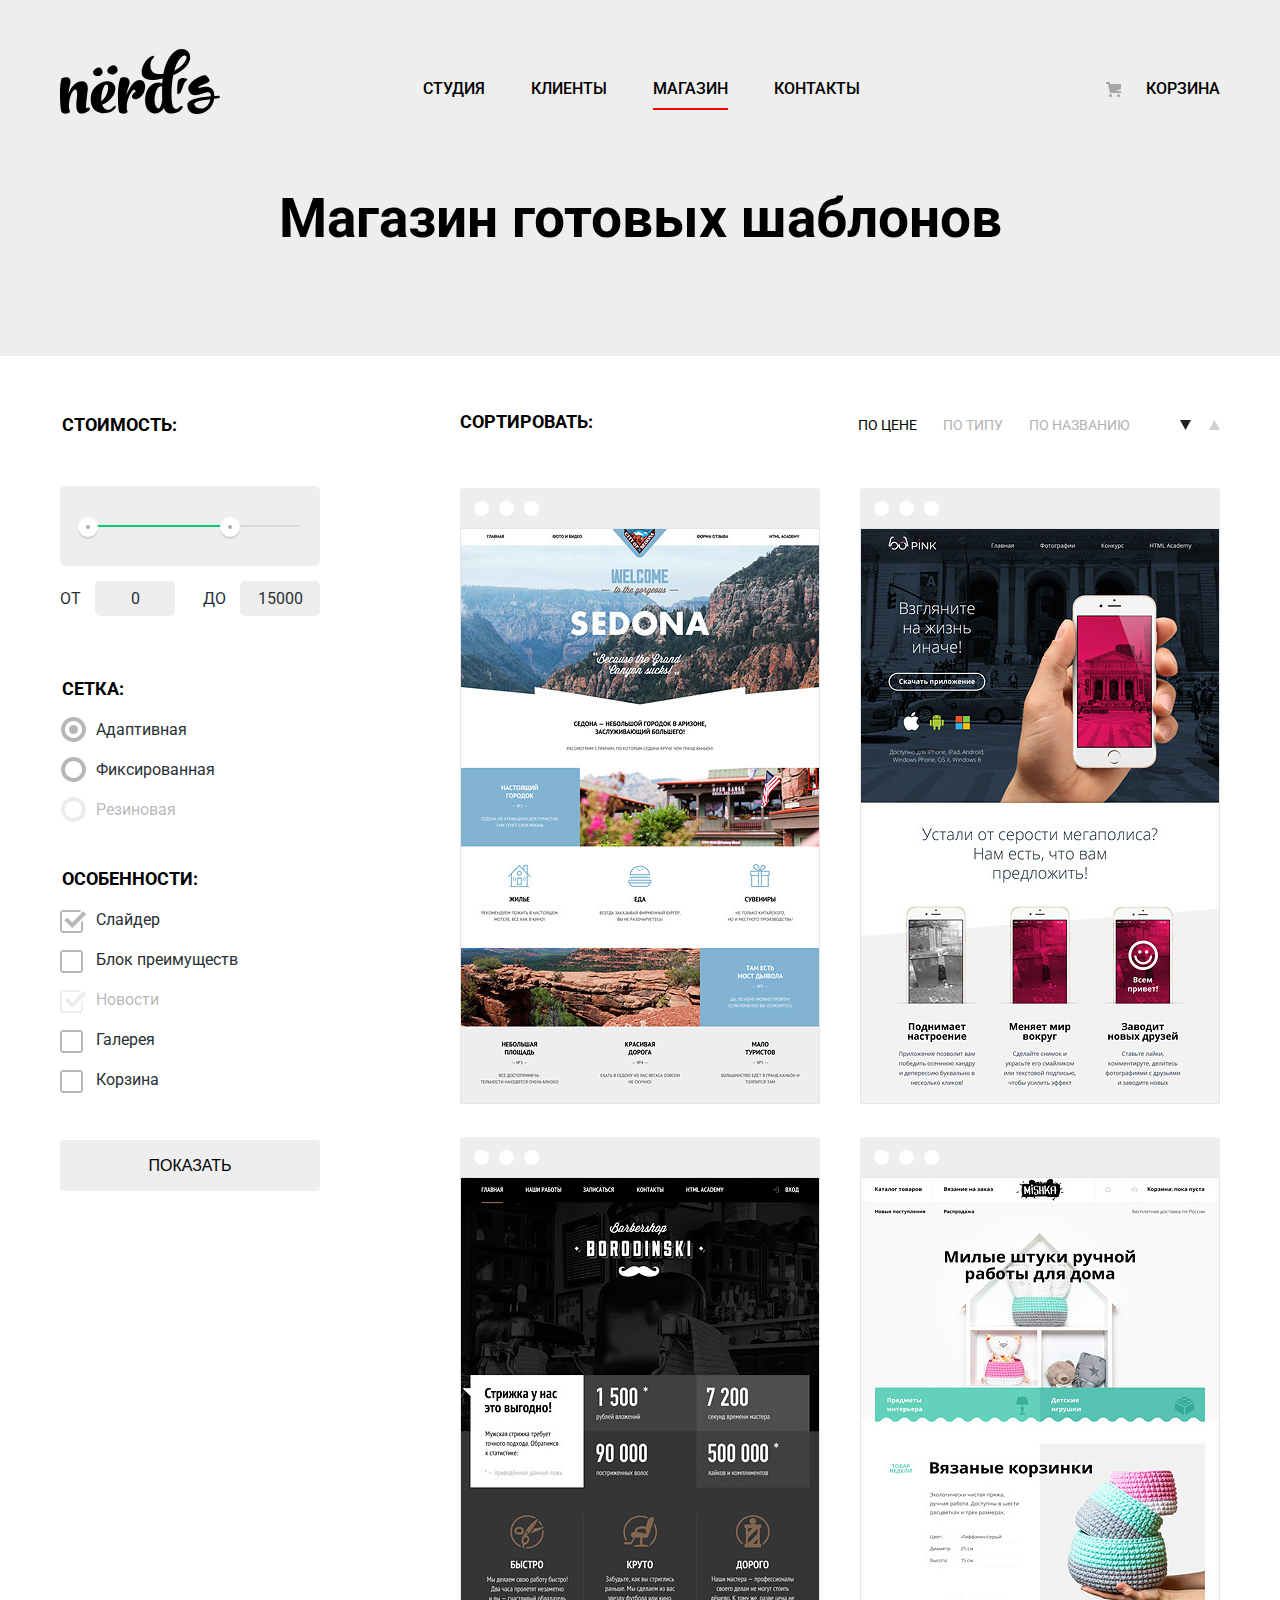
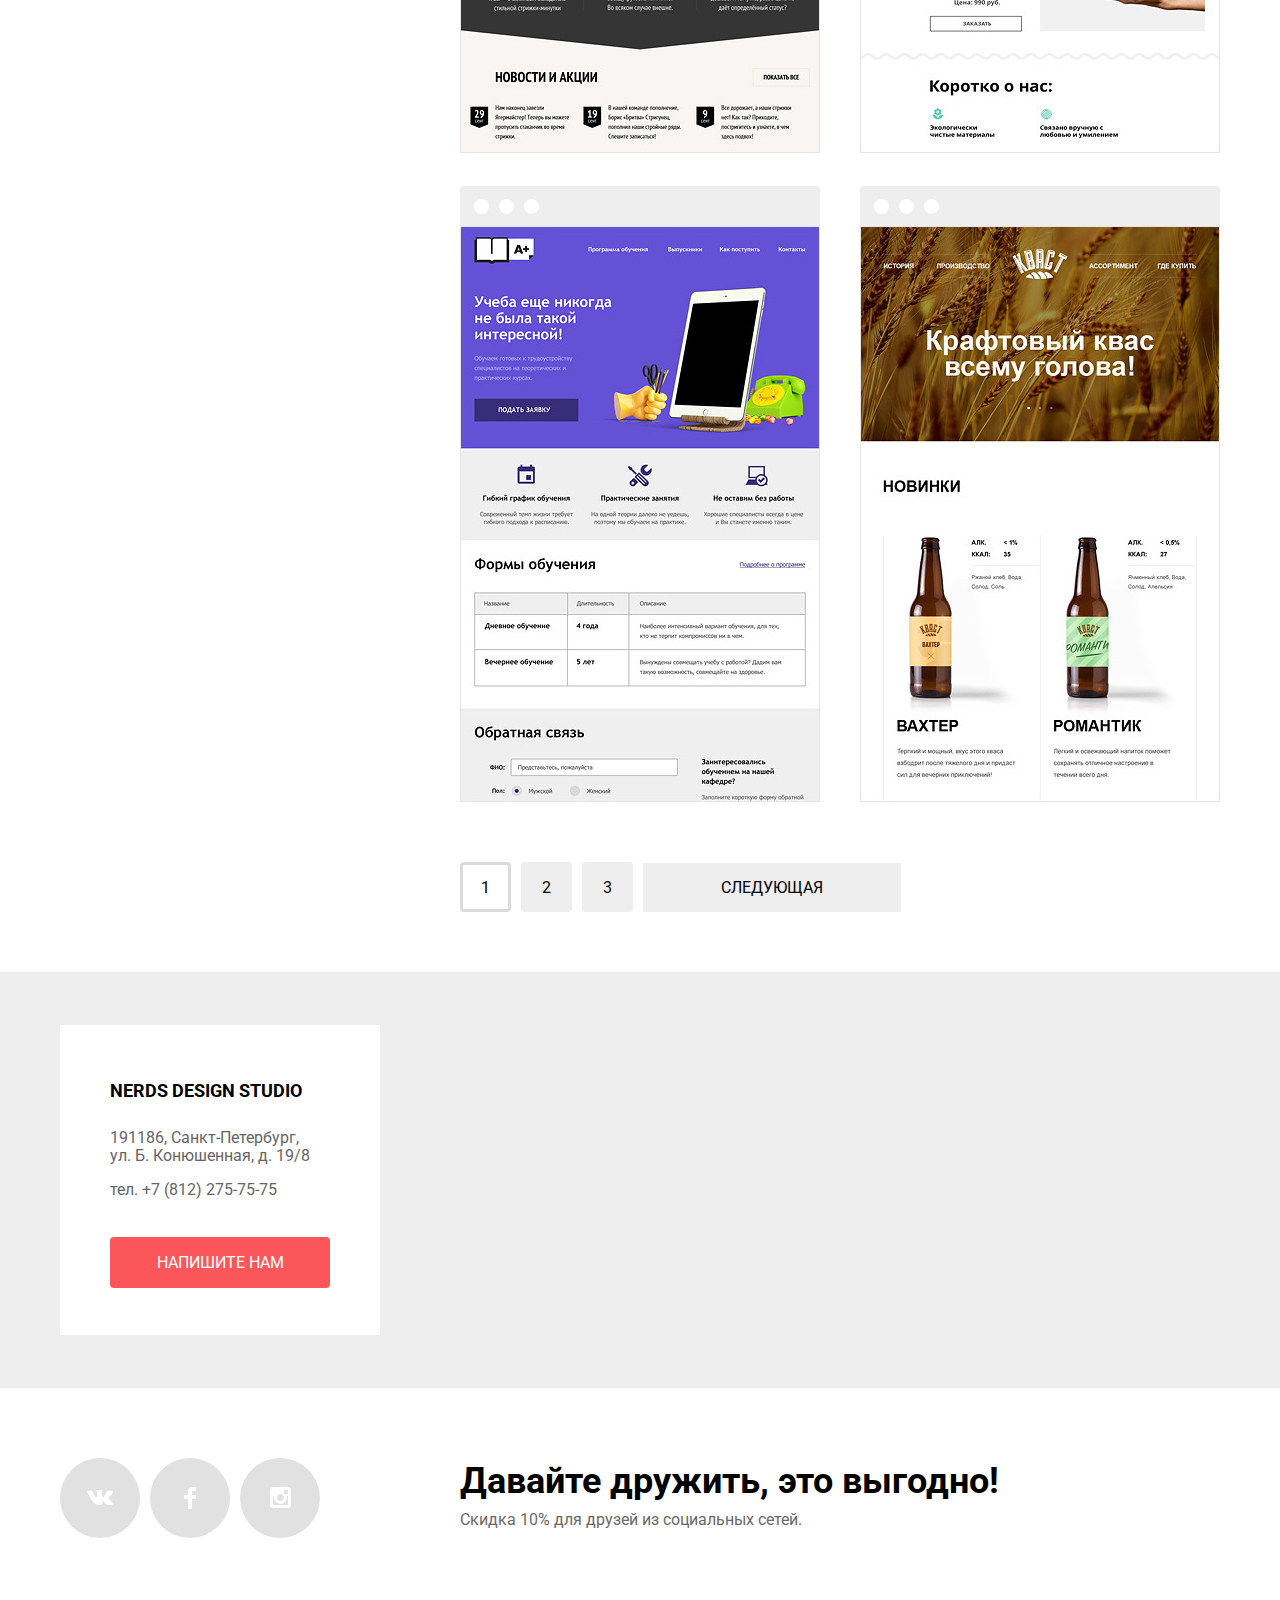
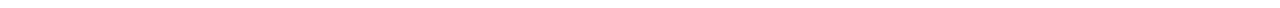
==== commit 2fb7d86d: "финальная проверка" ====
--- a/catalog.html
+++ b/catalog.html
@@ -50,26 +50,43 @@
                         </div>
                     </fieldset>
                     <fieldset class="sorting-container">
+
                         <legend class="sorting-container-name">Сетка:</legend>
-                        <input class="visually-hidden input-box" type="radio" id="adaption" value="adaption" name="grid" checked>
-                        <label class="check-label-1" for="adaption">Адаптивная</label>
-                        <input class="visually-hidden input-box" type="radio" id="fixed" value="fixed" name="grid">
-                        <label class="check-label-1" for="fixed">Фиксированная</label>
-                        <input  class="visually-hidden input-box" type="radio" id="rubber" value="rubber" name="grid" disabled>
-                        <label class="check-label-1" for="rubber" class="rubber">Резиновая</label>
+                        <div>
+                            <input class="visually-hidden input-box" type="radio" id="adaption" value="adaption" name="grid" checked>
+                            <label class="check-label-1" for="adaption">Адаптивная</label>
+                        </div>
+                        <div>
+                            <input class="visually-hidden input-box" type="radio" id="fixed" value="fixed" name="grid">
+                            <label class="check-label-1" for="fixed">Фиксированная</label>
+                        </div>
+                        <div>
+                            <input class="visually-hidden input-box" type="radio" id="rubber" value="rubber" name="grid" disabled>
+                            <label class="check-label-1" for="rubber" class="rubber">Резиновая</label>
+                        </div>
                     </fieldset>
                     <fieldset class="sorting-container">
                         <legend class="sorting-container-name sorting-container-features">Особенности:</legend>
-                        <input class="visually-hidden" type="checkbox" id="slider" name="slider" checked>
-                        <label class="check-label" for="slider">Слайдер</label>
-                        <input class="visually-hidden" type="checkbox" id="blok" name="blok">
-                        <label class="check-label" for="blok">Блок преимуществ</label>
-                        <input class="visually-hidden" type="checkbox" id="news" name="news" checked disabled>
-                        <label class="check-label" for="news" >Новости</label>
-                        <input class="visually-hidden" type="checkbox" id="galery" name="galery">
-                        <label class="check-label" for="galery">Галерея</label>
-                        <input class="visually-hidden" type="checkbox" id="bin" name="bin">
-                        <label class="check-label cart-label" for="bin">Корзина</label>
+                        <div>
+                            <input class="visually-hidden" type="checkbox" id="slider" name="slider" checked>
+                            <label class="check-label" for="slider">Слайдер</label>
+                        </div>
+                        <div>
+                            <input class="visually-hidden" type="checkbox" id="blok" name="blok">
+                            <label class="check-label" for="blok">Блок преимуществ</label>
+                        </div>
+                        <div>
+                            <input class="visually-hidden" type="checkbox" id="news" name="news" checked disabled>
+                            <label class="check-label" for="news">Новости</label>
+                        </div>
+                        <div>
+                            <input class="visually-hidden" type="checkbox" id="galery" name="galery">
+                            <label class="check-label" for="galery">Галерея</label>
+                        </div>
+                        <div>
+                            <input class="visually-hidden" type="checkbox" id="bin" name="bin">
+                            <label class="check-label" for="bin">Корзина</label>
+                        </div>
                     </fieldset>
                     <button class="btn btn-grey" type="submit">Показать</button>
                 </form>
@@ -94,7 +111,7 @@
                             <img src="img/img-sedona.jpg" alt="sedona" height="576" width="360">
                             <div class="catalog-content">
                                 <h2><a href="#">Sedona</a></h2>
-                                <p>Информационный сайт для туристов</p>
+                                <p>Информационный сайт для&nbsp;туристов</p>
                                 <button type="button" class="btn btn-red catalog-button">9900 руб.</button>
                             </div>
                         </li>
@@ -112,7 +129,7 @@
                             <img src="img/img-barbershop.jpg" alt="barbershop" height="576" width="360">
                             <div class="catalog-content">
                                 <h2><a href="#">Barbershop</a></h2>
-                                <p>Сайт салоны красоты. Для мужчин,да.</p>
+                                <p>Сайт салоны красоты. Для&nbsp;мужчин, да.</p>
                                 <button type="button" class="btn btn-red catalog-button">9900 руб.</button>
                             </div>
                         </li>
@@ -164,8 +181,8 @@
             <div class="container">
                 <div class="write-us">
                     <h3>nerds design studio</h3>
-                    <p>191186, Санкт-Петербург, ул. Б.Конюшенная, д. 19/8</p>
-                    <p class="tel">тел. +7(812)275-75-75</p>
+                    <p>191186, Санкт-Петербург, ул.&nbsp;Б.&nbsp;Конюшенная, д. 19/8</p>
+                    <p class="tel">тел. +7 (812) 275-75-75</p>
                     <a href="#" class="btn btn-red">напишите нам</a>
                 </div>
             </div>
@@ -219,18 +236,7 @@
                 <textarea id="text-letter" name="text-letter" placeholder="В свободной форме"></textarea>
             </p>
         </form>
-
     </section>
-    <script>
-        var link = document.querySelector(".write-us-btn");
-        var popup = document.querySelector(".write-us-box");
-
-        link.addEventListener("click", function(evt) {
-            evt.preventDefault();
-            popup.classList.add("write-us-box-show");
-        });
-
-    </script>
 </body>
 
 </html>
--- a/css/main.css
+++ b/css/main.css
@@ -32,13 +32,13 @@
     padding: 17px;
     padding-bottom: 16px;
     -webkit-box-sizing: border-box;
-            box-sizing: border-box;
+    box-sizing: border-box;
     border-radius: 4px;
 }
 
 .btn:active {
-    -webkit-box-shadow: inset 0 3px 0 rgba(0,0,0,0.1);
-            box-shadow: inset 0 3px 0 rgba(0,0,0,0.1);
+    -webkit-box-shadow: inset 0 3px 0 rgba(0, 0, 0, 0.1);
+    box-shadow: inset 0 3px 0 rgba(0, 0, 0, 0.1);
 }
 
 .btn:active a {
@@ -61,7 +61,7 @@
 
 .btn-grey {
     color: #000000;
-     width: 260px;
+    width: 260px;
     background-color: #eeeeee;
     border-radius: 4px;
 }
@@ -144,7 +144,7 @@
 .site-navigation a,
 .user-menu a {
     color: #000000;
-    padding-bottom:10px; 
+    padding-bottom: 10px;
 
 }
 
@@ -158,168 +158,162 @@
 .site-navigation a:active,
 .user-menu a:active {
     color: #a6a6a6;
-    
+
 }
 
 .site-navigation .current {
-      border-bottom: 2px solid red;
+    border-bottom: 2px solid red;
 }
 
 .slider {
-  position: relative;
-  
-  background-color: #eeeeee;
+    position: relative;
+
+    background-color: #eeeeee;
 
 }
 
 .slider-controls {
-  position: absolute;
-  left: 50%;
-  bottom: 104px;
-  z-index: 100;
-  
-  width: 160px;
-  height: 18px;
-
-  text-align: center;
-  font-size: 0;
-  transform: translateX(-50%);
+    position: absolute;
+    left: 50%;
+    bottom: 104px;
+    z-index: 100;
+
+    width: 160px;
+    height: 18px;
+
+    text-align: center;
+    font-size: 0;
+    transform: translateX(-50%);
 }
 
 .slider-controls label {
-  position: relative;
-  
-  display: inline-block;
-  width: 18px;
-  height: 18px;
-  padding: 8px;
-  
-  border-radius: 50%;
-  cursor: pointer;
+    position: relative;
+
+    display: inline-block;
+    width: 18px;
+    height: 18px;
+    padding: 8px;
+
+    border-radius: 50%;
+    cursor: pointer;
 }
 
 .slider-controls label::after {
-  content: "";
-  
-  position: absolute;
-  top: 8px;
-  left: 8px;
-  z-index: 1;
-  
-  width: 18px;
-  height: 18px;
-  
-  background: #ffffff;
-  
-  border-radius: 50%;
+    content: "";
+
+    position: absolute;
+    top: 8px;
+    left: 8px;
+    z-index: 1;
+
+    width: 18px;
+    height: 18px;
+
+    background: #ffffff;
+
+    border-radius: 50%;
 }
 
 .slider-list {
-  margin: 0;
-  padding: 0;
-  
-  list-style: none;
+    margin: 0;
+    padding: 0;
+
+    list-style: none;
 }
 
 .slider-item {
-  display: none;
-  padding: 78px 0 80px 0;
+    display: none;
+    padding: 58px 0 80px 0;
 }
 
 .slider-item:nth-child(1) {
-  background-image: url("../img/slide1.png");
-  background-repeat: no-repeat;
-  background-position: 93% 1px;
-  padding-top:60px;
-    padding-bottom:91px; 
+    background-image: url("../img/slide1.png");
+    background-repeat: no-repeat;
+    background-position: 93% -1px;
 }
 
 .slider-item:nth-child(2) {
-  background-image: url("../img/slide2.png");
-  background-repeat: no-repeat;
-  background-position: 93% 1px;
-  padding-top:60px;
-    padding-bottom:91px; 
+    background-image: url("../img/slide2.png");
+    background-repeat: no-repeat;
+    background-position: 93% 1px;
 }
 
 .slider-item:nth-child(3) {
-  background-image: url("../img/slide3.png");
-  background-repeat: no-repeat; 
-  background-position: 93% 1px;
-  padding-top:60px;
-    padding-bottom:91px; 
+    background-image: url("../img/slide3.png");
+    background-repeat: no-repeat;
+    background-position: 93% 1px;
 }
 
 #product-1:checked ~ .slider-list .slider-item:nth-child(1) {
-  display: block;
+    display: block;
 }
 
 #product-2:checked ~ .slider-list .slider-item:nth-child(2) {
-  display: block;
+    display: block;
 }
 
 #product-3:checked ~ .slider-list .slider-item:nth-child(3) {
-  display: block;
+    display: block;
 }
 
 #product-1:checked ~ .slider-controls .slider-controls-item--1::before,
 #product-2:checked ~ .slider-controls .slider-controls-item--2::before,
 #product-3:checked ~ .slider-controls .slider-controls-item--3::before {
-  content: "";
-  position: absolute;
-  left: 50%;
-  top: 50%;
-  z-index: 2;
-  width: 4px;
-  height: 4px;
-  margin: -4px;
-  background-color: inherit;
-  border: 2px solid #c1c1c1;
-  border-radius: 50%;
+    content: "";
+    position: absolute;
+    left: 50%;
+    top: 50%;
+    z-index: 2;
+    width: 4px;
+    height: 4px;
+    margin: -4px;
+    background-color: inherit;
+    border: 2px solid #c1c1c1;
+    border-radius: 50%;
 }
 
 .slider-item h3 {
-  max-width: 600px;
-  margin: 0;
-  margin-bottom: 27px;
-  
-  font-size: 55px;
-  line-height: 55px;
-  font-weight: 500;
+    max-width: 600px;
+    margin: 0;
+    margin-bottom: 27px;
+
+    font-size: 55px;
+    line-height: 55px;
+    font-weight: 500;
 }
 
 .slider-item p {
-  max-width: 430px;
-  margin: 0;
-  margin-bottom: 38px;
+    max-width: 430px;
+    margin: 0;
+    margin-bottom: 38px;
 }
 
 .button {
-  display: block;
-  width: 240px;
-  padding: 13px 0;
-  
-  font-size: 16px;
-  line-height: 18px;
-  color: #ffffff;
-  text-transform: uppercase;
-  text-align: center;
-  text-decoration: none;
-  
-  background-color: #fb565a;
-  border-radius: 3px;
-  border: none;
+    display: block;
+    width: 240px;
+    padding: 16px 0;
+
+    font-size: 16px;
+    line-height: 18px;
+    color: #ffffff;
+    text-transform: uppercase;
+    text-align: center;
+    text-decoration: none;
+
+    background-color: #fb565a;
+    border-radius: 3px;
+    border: none;
 }
 
 .button:hover,
 .button:focus {
-  background-color: #e74246;
+    background-color: #e74246;
 }
 
 .button:active {
-  background-color: #d7373b;
-  color: rgba(255, 255, 255, 0.3);
-  box-shadow: 0 3px rgba(0, 0, 0, 0.1) inset;
+    background-color: #d7373b;
+    color: rgba(255, 255, 255, 0.3);
+    box-shadow: 0 3px rgba(0, 0, 0, 0.1) inset;
 }
 
 .servises-item h3 {
@@ -338,15 +332,15 @@
 }
 
 .table-line sup {
-  font-size:26px;
+    font-size: 26px;
 }
 
 .table-line-2 sup {
-     font-size:26px;
+    font-size: 26px;
 }
 
 sup {
-    font-size:26px;
+    font-size: 26px;
 }
 
 .about-us-title {
@@ -357,7 +351,7 @@
 .about-us p {
     font-size: 16px;
     line-height: 24px;
-    padding-top: 15px;
+    padding-top: 18px;
     padding-bottom: 25px;
 }
 
@@ -390,16 +384,16 @@
     line-height: 30px;
     font-weight: bold;
     text-transform: uppercase;
-    padding-top:5px;
-    padding-bottom:5px 
+    padding-top: 5px;
+    padding-bottom: 5px
 }
 
 .write-us {
     padding-left: 50px;
     padding-right: 50px;
-    padding-top:28px; 
+    padding-top: 28px;
     background-color: #ffffff;
-    padding-bottom:47px; 
+    padding-bottom: 47px;
     position: absolute;
     left: 20px;
     top: 53px;
@@ -409,30 +403,31 @@
     font-size: 16px;
     line-height: 18px;
     color: #666666;
-    width: 200px;  
+    width: 220px;
 }
 
 .write-us .btn {
-   
+
     width: 220px;
 }
+
 .lets-friend {
     margin-left: 140px;
-    padding-top:5px; 
-}
-
-.lets-friend b{
+    padding-top: 5px;
+}
+
+.lets-friend b {
     font-size: 36px;
-    line-height: 36px;    
+    line-height: 36px;
 }
 
 .lets-friend p {
     font-size: 16px;
     line-height: 22px;
     color: #696969;
-    
+
     margin: 0;
-    padding-top:9px; 
+    padding-top: 9px;
 }
 
 
@@ -440,7 +435,7 @@
     font-size: 45px;
     line-height: 45px;
     font-weight: 500;
-    margin-top:0;
+    margin-top: 0;
 }
 
 .form-to-write-us label {
@@ -457,12 +452,12 @@
     width: 360px;
     height: 50px;
     border-radius: 4px;
-    border:2px solid #d7dcde;
-}
-
-.form-to-write-us input:placeholder-shown:hover{
-    border:2px solid #b4b9bb;
-    color:#b4b9bb;
+    border: 2px solid #d7dcde;
+}
+
+.form-to-write-us input:placeholder-shown:hover {
+    border: 2px solid #b4b9bb;
+    color: #b4b9bb;
 }
 
 
@@ -473,53 +468,55 @@
     color: #444444;
     height: 118px;
     border-radius: 4px;
-    border:2px solid #d7dcde;
-    margin-bottom:30px;
+    border: 2px solid #d7dcde;
+    margin-bottom: 30px;
 }
 
 .form-to-write-us textarea:placeholder-shown:hover {
-    border:2px solid #b4b9bb;
-    color:#b4b9bb;
+    border: 2px solid #b4b9bb;
+    color: #b4b9bb;
 }
 
 .form-to-write-us textarea:placeholder-shown:focus,
 .form-to-write-us input:placeholder-shown:focus {
     border: 2px solid #000000;
-    color:#000000;
+    color: #000000;
 }
 
 .form-to-write-us input:placeholder-shown:invalid,
-.form-to-write-us textarea:placeholder-shown:invalid{
+.form-to-write-us textarea:placeholder-shown:invalid {
     border: 2px solid #e74246;
     color: #e74246;
 }
 
 .form-to-write-us .btn-red {
-    width: 260px; 
-    margin-bottom:10px; 
+    width: 260px;
+    margin-bottom: 10px;
 }
 
 .sorting-container label {
     font-size: 16px;
     line-height: 20px;
     color: #283136;
- 
-}
-
-
+
+}
+
+
+/*
 
 .sorting-container:not(:first-child) label {
     padding-bottom:20px; 
 }
-
-.rubber{
-   margin-bottom: 26px; 
+*/
+
+.rubber {
+    margin-bottom: 26px;
 }
 
 .catalog-item {
     position: relative;
-    margin-bottom: 32px;
-    padding-top: 42px;
+    margin-bottom: 33px;
+    padding-top: 40px;
     background-color: #eeeeee;
     border-radius: 4px;
 }
@@ -531,13 +528,13 @@
     height: 15px;
     background-color: #ffffff;
     border-radius: 50%;
-    left: 15px;
+    left: 14px;
     top: 13px;
     -webkit-box-shadow: 25px 0 0 #ffffff,
-                50px 0 0 #ffffff;
-            box-shadow: 25px 0 0 #ffffff,
-                50px 0 0 #ffffff;
-    
+    50px 0 0 #ffffff;
+    box-shadow: 25px 0 0 #ffffff,
+    50px 0 0 #ffffff;
+
 }
 
 .catalog-item div {
@@ -547,13 +544,14 @@
     background-color: #eeeeee;
     width: 100%;
     display: none;
+    padding-top: 27px;
 }
 
 .catalog-item:hover {
     background-color: #4d4d4d;
 }
 
-.catalog-item:hover div{
+.catalog-item:hover div {
     display: block;
 }
 
@@ -563,7 +561,9 @@
 
 .catalog-item h2 {
     text-align: center;
-    padding: 0 10px; 
+    padding: 0 10px;
+    margin: 0;
+    margin-bottom: 15px;
 }
 
 .catalog-item a {
@@ -571,7 +571,7 @@
     line-height: 30px;
     font-weight: bold;
     color: #000000;
-    text-transform: uppercase
+    text-transform: uppercase;
 }
 
 .catalog-item p {
@@ -580,7 +580,8 @@
     color: #666666;
     text-align: center;
     padding: 0 60px;
-    
+    margin: 0;
+    margin-bottom: 32px;
 }
 
 
@@ -591,23 +592,25 @@
     display: flex;
     width: 760px;
     margin: 0;
-    padding-bottom:38px ;
-    padding-left:0;
-    padding-right:0;
-    padding-top:0;
+    padding-bottom: 38px;
+    padding-left: 0;
+    padding-right: 0;
+    padding-top: 0;
     -ms-flex-wrap: wrap;
-        flex-wrap: wrap;
+    flex-wrap: wrap;
     -webkit-box-pack: justify;
-        -ms-flex-pack: justify;
-            justify-content: space-between;
-    
+    -ms-flex-pack: justify;
+    justify-content: space-between;
+
 }
 
 .check-label {
-    padding-left: 34px;
-    background-repeat: no-repeat;   
-    color:#283136;
+    padding-left: 36px;
+    background-repeat: no-repeat;
+    color: #283136;
     position: relative;
+    display: block;
+    margin-bottom: 20px;
 }
 
 .check-label-1::before {
@@ -615,14 +618,14 @@
     content: "";
     width: 25px;
     height: 25px;
-    top: 0;
-    left: 0;
+    top: -3px;
+    left: 1px;
     background-image: url(../img/radio-off.svg);
     opacity: 0.4;
 }
 
 .sorting-container input:checked + .check-label-1::before {
-      background-image: url(../img/radio-on.svg);
+    background-image: url(../img/radio-on.svg);
 }
 
 .check-label::before {
@@ -635,9 +638,10 @@
     background-image: url(../img/checkbox-off.svg);
     opacity: 0.4;
 }
+
 .sorting-container input:checked + .check-label::before {
-     background-image: url(../img/checkbox-on.svg);
-     width: 27px;
+    background-image: url(../img/checkbox-on.svg);
+    width: 27px;
 }
 
 .check-label:hover::before {
@@ -652,16 +656,16 @@
     opacity: 0.1;
 }
 
-.sorting-container input:disabled + .check-label{
-    color: rgba(0,0,0,0.3);
+.sorting-container input:disabled + .check-label {
+    color: rgba(0, 0, 0, 0.3);
 }
 
 .sorting-container input:disabled + .check-label-1::before {
     opacity: 0.1;
 }
 
-.sorting-container input:disabled + .check-label-1{
-    color: rgba(0,0,0,0.3);
+.sorting-container input:disabled + .check-label-1 {
+    color: rgba(0, 0, 0, 0.3);
 }
 
 .check-label:hover,
@@ -673,23 +677,23 @@
 
 
 
-.check-label:active {
-    
-}
+.check-label:active {}
 
 .check-label-1 {
     background-repeat: no-repeat;
     position: relative;
-    padding-left: 34px;
+    padding-left: 36px;
+    display: block;
+    margin-bottom: 20px
 }
 
 .check-label-1:hover,
 .check-label-1:focus {
-    color:#000000;
-}
-
-.sorting-arrows .no-active{
-  opacity:0.2;
+    color: #000000;
+}
+
+.sorting-arrows .no-active {
+    opacity: 0.2;
 }
 
 
@@ -698,27 +702,31 @@
 }
 
 .pagination {
-    padding-bottom: 80px;
+    padding-bottom: 8px;
+    padding-top: 3px;
 }
 
 .pagination-link-next {
-    padding-left:78px ;
-    padding-right:78px; ;
+    padding-left: 75px;
+    padding-right: 75px;
+    ;
     background-color: #eeeeee;
     text-transform: uppercase;
-    padding-bottom: 15px;
-    padding-top: 15px;
+    padding-bottom: 12px;
+    padding-top: 12px;
+    border: 3px solid #eeeeee;
 }
 
 .pagination-link {
-    
-    padding-bottom: 15px;
-    padding-left: 21px;
-    padding-right: 21px;
-    padding-top: 15px;
+
+    padding-bottom: 12px;
+    padding-left: 18px;
+    padding-right: 18px;
+    padding-top: 13px;
     background-color: #eeeeee;
     border-radius: 4px;
-    margin-right:6px;
+    margin-right: 6px;
+    border: 3px solid #eeeeee;
 }
 
 .pagination .active {
@@ -730,15 +738,18 @@
 .pagination-link:hover,
 .pagination-link-next:hover {
     background-color: #dfdfdf;
-}
+    border: 3px solid #dfdfdf;
+}
+
 .pagination-link:focus,
-.pagination-link-next:focus, {
+.pagination-link-next:focus,
+    {
     background-color: #ffffff;
 }
 
 .pagination-link:active,
 .pagination-link-next:active {
-      background-color: #d5d5d5;
+    background-color: #d5d5d5;
 }
 
 .sorting-list a {
@@ -753,15 +764,16 @@
     color: #8f8f8f;
 }
 
-.cart-label {
-    margin-bottom: 30px;
-}
-
 .tel {
     padding-bottom: 22px;
 }
+
 .sorting-list a:active {
     color: #000000;
+}
+
+.sorting-form .btn {
+    margin-top: 30px;
 }
 
 /*-Сеточные стили--*/
@@ -785,8 +797,8 @@
     display: -ms-flexbox;
     display: flex;
     -webkit-box-pack: justify;
-        -ms-flex-pack: justify;
-            justify-content: space-between;
+    -ms-flex-pack: justify;
+    justify-content: space-between;
 
 }
 
@@ -801,6 +813,7 @@
     width: 510px;
 
 }
+
 .catalog-button {
     margin-left: 80px;
     width: 200px;
@@ -834,8 +847,8 @@
     display: -ms-flexbox;
     display: flex;
     -webkit-box-pack: justify;
-        -ms-flex-pack: justify;
-            justify-content: space-between;
+    -ms-flex-pack: justify;
+    justify-content: space-between;
     margin: 0;
     padding: 0;
 }
@@ -871,7 +884,7 @@
     display: -webkit-box;
     display: -ms-flexbox;
     display: flex;
-    padding-top: 45px;
+    padding-top: 40px;
     padding-bottom: 18px;
 }
 
@@ -884,23 +897,24 @@
 
 .about-us-list {
     list-style: none;
-    padding:0; 
+    padding: 0;
     margin-top: 23px;
 }
+
 .line {
-    padding:0;
-    margin:10px;
-    margin-left:0; 
-    width:25px;
-    height:2px;
+    padding: 0;
+    margin: 10px;
+    margin-left: 0;
+    width: 25px;
+    height: 2px;
     background-color: #fb565a;
 }
 
 .about-us-string {
-  display: -webkit-box;
-  display: -ms-flexbox;
-  display: flex;
-    padding-bottom:23px; 
+    display: -webkit-box;
+    display: -ms-flexbox;
+    display: flex;
+    padding-bottom: 23px;
 }
 
 .us-statistic {
@@ -909,31 +923,33 @@
     display: flex;
     -webkit-box-orient: vertical;
     -webkit-box-direction: normal;
-        -ms-flex-direction: column;
-            flex-direction: column;
+    -ms-flex-direction: column;
+    flex-direction: column;
     width: 390px;
     padding-left: 145px;
 
 }
 
-.us-statistic b{
+.us-statistic b {
     text-align: center;
-    padding-bottom:3px; 
-}
-
-.table-statistic td{
-    padding-top:32px;
-    margin-bottom:0;
-   padding-bottom:0;
+    margin-bottom: 9px;
+}
+
+.table-statistic td {
+    padding-top: 30px;
+    margin-bottom: 0;
+    padding-bottom: 0;
     margin-left: 0;
- 
-}
+
+}
+
 .table-line {
-     padding-left:15px; 
-}
+    padding-left: 15px;
+}
+
 .table-line-2 {
-     padding-left:17px;
-     
+    padding-left: 17px;
+
 }
 
 
@@ -941,26 +957,63 @@
     display: -webkit-box;
     display: -ms-flexbox;
     display: flex;
-    padding:0;
-    padding-left:30px;
-    padding-top:45px;
-    padding-bottom:36px;
+    padding: 0;
+    padding-left: 30px;
+    padding-top: 45px;
+    padding-bottom: 36px;
     border-top: 2px solid #eeeeee;
     border-bottom: 2px solid #eeeeee;
 }
 
+.partners li {
+    position: relative;
+}
+
 .partners li:not(:first-child) {
-   padding-left:99px; 
-}
+    padding-left: 99px;
+}
+
 .partners li:first-child {
-    padding-top:18px; 
-}
+    padding-top: 18px;
+}
+
 .partners li:nth-child(3) {
-    padding-top:20px;  
-}
+    padding-top: 20px;
+}
+
 .partners li:last-child {
-    margin-left:25px;
-    padding-top:8px 
+    margin-left: 25px;
+    padding-top: 8px
+}
+
+.partners li:nth-child(2)::before {
+    position: absolute;
+    content: '';
+    left: 50px;
+    top: 20px;
+    height: 52px;
+    width: 2px;
+    background-color: #eeeeee;
+}
+
+.partners li:nth-child(3)::before {
+    position: absolute;
+    content: '';
+    left: 42px;
+    top: 20px;
+    height: 52px;
+    width: 2px;
+    background-color: #eeeeee;
+}
+
+.partners li:nth-child(3)::after {
+    position: absolute;
+    content: '';
+    right: -60px;
+    top: 20px;
+    height: 52px;
+    width: 2px;
+    background-color: #eeeeee;
 }
 
 .footer-bottom {
@@ -978,26 +1031,27 @@
     display: -ms-flexbox;
     display: flex;
     -webkit-box-pack: center;
-        -ms-flex-pack: center;
-            justify-content: center;
-   position: absolute;
+    -ms-flex-pack: center;
+    justify-content: center;
+    position: absolute;
     width: 100%;
 }
 
 .map iframe {
-     width:100%;
-    height:416px;
-    border:0;  
-}
+    width: 100%;
+    height: 416px;
+    border: 0;
+}
+
 .social {
     display: -webkit-box;
     display: -ms-flexbox;
     display: flex;
-    width:260px;
-    -webkit-box-pack:justify;
-        -ms-flex-pack:justify;
-            justify-content:space-between;
-    padding-left:0;
+    width: 260px;
+    -webkit-box-pack: justify;
+    -ms-flex-pack: justify;
+    justify-content: space-between;
+    padding-left: 0;
     margin: 0;
 }
 
@@ -1010,11 +1064,11 @@
     display: -ms-flexbox;
     display: flex;
     -webkit-box-pack: center;
-        -ms-flex-pack: center;
-            justify-content: center;
+    -ms-flex-pack: center;
+    justify-content: center;
     -webkit-box-align: center;
-        -ms-flex-align: center;
-            align-items: center;
+    -ms-flex-align: center;
+    align-items: center;
 }
 
 .social-button:hover,
@@ -1024,8 +1078,8 @@
 
 .social-button:active {
     background-color: #d7373b;
-    -webkit-box-shadow: inset 0 3px 0 rgba(0,0,0,0.1);
-            box-shadow: inset 0 3px 0 rgba(0,0,0,0.1);
+    -webkit-box-shadow: inset 0 3px 0 rgba(0, 0, 0, 0.1);
+    box-shadow: inset 0 3px 0 rgba(0, 0, 0, 0.1);
 }
 
 .social-button:active svg {
@@ -1033,9 +1087,9 @@
 }
 
 .contacts {
-   min-height: 416px;
+    min-height: 416px;
     position: relative;
-    padding-top:64px; 
+    padding-top: 64px;
 }
 
 .contacts .container {
@@ -1049,8 +1103,8 @@
     display: flex;
     -webkit-box-orient: vertical;
     -webkit-box-direction: normal;
-        -ms-flex-direction: column;
-            flex-direction: column;
+    -ms-flex-direction: column;
+    flex-direction: column;
     width: 260px;
 }
 
@@ -1061,9 +1115,9 @@
     display: flex;
     -webkit-box-orient: vertical;
     -webkit-box-direction: normal;
-        -ms-flex-direction: column;
-            flex-direction: column;
-    
+    -ms-flex-direction: column;
+    flex-direction: column;
+
 }
 
 .page-main-inner .container {
@@ -1081,39 +1135,35 @@
     display: -ms-flexbox;
     display: flex;
     -webkit-box-pack: justify;
-        -ms-flex-pack: justify;
-            justify-content: space-between;
+    -ms-flex-pack: justify;
+    justify-content: space-between;
     width: 760px;
-    padding-bottom:50px;
+    margin-bottom: 51px;
 }
 
 .sorting-container {
-    display: -webkit-box;
-    display: -ms-flexbox;
-    display: flex;
-   
     margin: 0;
     padding: 0;
-    
     border: none;
-
-}
+}
+
 .sorting-arrows {
     width: 40px;
     display: -webkit-box;
     display: -ms-flexbox;
     display: flex;
     -webkit-box-pack: justify;
-        -ms-flex-pack: justify;
-            justify-content: space-between;
+    -ms-flex-pack: justify;
+    justify-content: space-between;
     opacity: 1;
 }
+
 .sorting-list {
     display: -webkit-box;
     display: -ms-flexbox;
     display: flex;
     margin: 0;
-    padding-left:240px; 
+    padding-left: 240px;
 }
 
 .sorting-list li {
@@ -1131,24 +1181,24 @@
     color: #b2b2b2;
 }
 
-.sorting-item.active a{
+.sorting-item.active a {
     color: #000000;
 }
 
- .basket {
+.basket {
     text-transform: uppercase;
-   
+
     background-repeat: no-repeat;
-     position: relative;
-     padding-left: 40px;
-}
-
-.basket:after{
-    position:absolute;
+    position: relative;
+    padding-left: 40px;
+}
+
+.basket:after {
+    position: absolute;
     content: "";
     width: 16px;
     height: 16px;
-     background-image: url(../img/cart-icon.svg);
+    background-image: url(../img/cart-icon.svg);
     background-repeat: no-repeat;
     left: 0;
     top: 8px;
@@ -1176,8 +1226,8 @@
     display: flex;
     -webkit-box-orient: vertical;
     -webkit-box-direction: normal;
-        -ms-flex-direction: column;
-            flex-direction: column;
+    -ms-flex-direction: column;
+    flex-direction: column;
     padding-left: 140px;
 }
 
@@ -1185,19 +1235,24 @@
     list-style-type: none;
 }
 
+
 .partners li {
     list-style-type: none;
-    opacity: 0.2
-}
-
-.partners li:hover,
-.partners li:focus {
- opacity: 1;
-}
-
-.partners li:active{
+}
+
+.partners a {
+    opacity: 0.2;
+}
+
+.partners a:hover,
+.partners a:focus {
+    opacity: 1;
+}
+
+.partners a:active {
     opacity: 0.1;
 }
+
 
 
 .write-us-box {
@@ -1212,9 +1267,9 @@
     top: 100px;
     background-color: #ffffff;
     -webkit-transform: translateX(-50%);
-            transform: translateX(-50%);
-    -webkit-box-shadow: 0 0 40px rgba(0,0,0,0.75);
-            box-shadow: 0 0 40px rgba(0,0,0,0.75);
+    transform: translateX(-50%);
+    -webkit-box-shadow: 0 0 40px rgba(0, 0, 0, 0.75);
+    box-shadow: 0 0 40px rgba(0, 0, 0, 0.75);
 }
 
 .write-us-box-show {
@@ -1226,8 +1281,8 @@
     display: -ms-flexbox;
     display: flex;
     -webkit-box-pack: justify;
-        -ms-flex-pack: justify;
-            justify-content: space-between;
+    -ms-flex-pack: justify;
+    justify-content: space-between;
 }
 
 .write-and-close {
@@ -1235,8 +1290,8 @@
     display: -ms-flexbox;
     display: flex;
     -webkit-box-pack: justify;
-        -ms-flex-pack: justify;
-            justify-content: space-between;
+    -ms-flex-pack: justify;
+    justify-content: space-between;
 }
 
 
@@ -1253,8 +1308,8 @@
     display: flex;
     -webkit-box-orient: vertical;
     -webkit-box-direction: normal;
-        -ms-flex-direction: column;
-            flex-direction: column;
+    -ms-flex-direction: column;
+    flex-direction: column;
 }
 
 .range-filter {
@@ -1268,11 +1323,11 @@
     line-height: 24px;
     text-transform: uppercase;
     font-weight: 700;
-    
+
 }
 
 .sorting-container:not(:first-child) legend {
-    padding-bottom: 20px;   
+    margin-bottom: 19px;
 }
 
 
@@ -1282,46 +1337,47 @@
 
 .range-controls {
     position: relative;
-    
+
     height: 41px;
     margin-bottom: 15px;
     padding-top: 39px;
     padding-left: 20px;
     padding-right: 20px;
-    
-    
-    background-color: #f1f1f1f1;
-    
+
+
+    background-color: #eeeeee;
+
     border-radius: 5px;
 }
 
 .range-controls .scale {
     height: 2px;
-    
-    background: #d7dcde;;
+
+    background: #d7dcde;
+    ;
 }
 
 .range-controls .bar {
     width: 70%;
     height: 2px;
-    
+
     background: #00ca74;
 }
 
 .range-controls .toggle {
     position: absolute;
-    top:31px;
+    top: 31px;
     left: 0;
-    
+
     width: 4px;
     height: 4px;
     padding: 0;
-    
+
     border: 8px solid #ffffff;
     background-color: #ababab;
     border-radius: 50%;
     -webkit-box-shadow: 0 2px 1px 0 #cfcfcf;
-            box-shadow: 0 2px 1px 0 #cfcfcf;
+    box-shadow: 0 2px 1px 0 #cfcfcf;
     cursor: pointer;
 }
 
@@ -1332,35 +1388,37 @@
 .range-controls .toggle-max {
     left: 160px;
 }
+
 .price-controls {
     font-size: 0;
     padding-bottom: 61px;
 }
 
 .price-controls label {
-  display: inline-block;
-  width: 50%;
-    
-    font-size: 16px;
-  text-transform: uppercase;
-}
+    display: inline-block;
+    width: 50%;
+
+    font-size: 16px;
+    text-transform: uppercase;
+}
+
 .price-controls input {
-      width: 60px;
-  padding: 8px 10px;
+    width: 60px;
+    padding: 8px 10px;
     margin-left: 10px;
-    
-  font-family: Roboto, Arial, sans-serif;
-  font-size: 16px;
-  text-align: center;
-  color: #283136;
-    
-      border: none;
-  border-radius: 5px;
-  background: #f1f1f1;
+
+    font-family: Roboto, Arial, sans-serif;
+    font-size: 16px;
+    text-align: center;
+    color: #283136;
+
+    border: none;
+    border-radius: 5px;
+    background: #eeeeee;
 }
 
 .max-price {
-  text-align: right;
+    text-align: right;
 }
 
 .button-close {
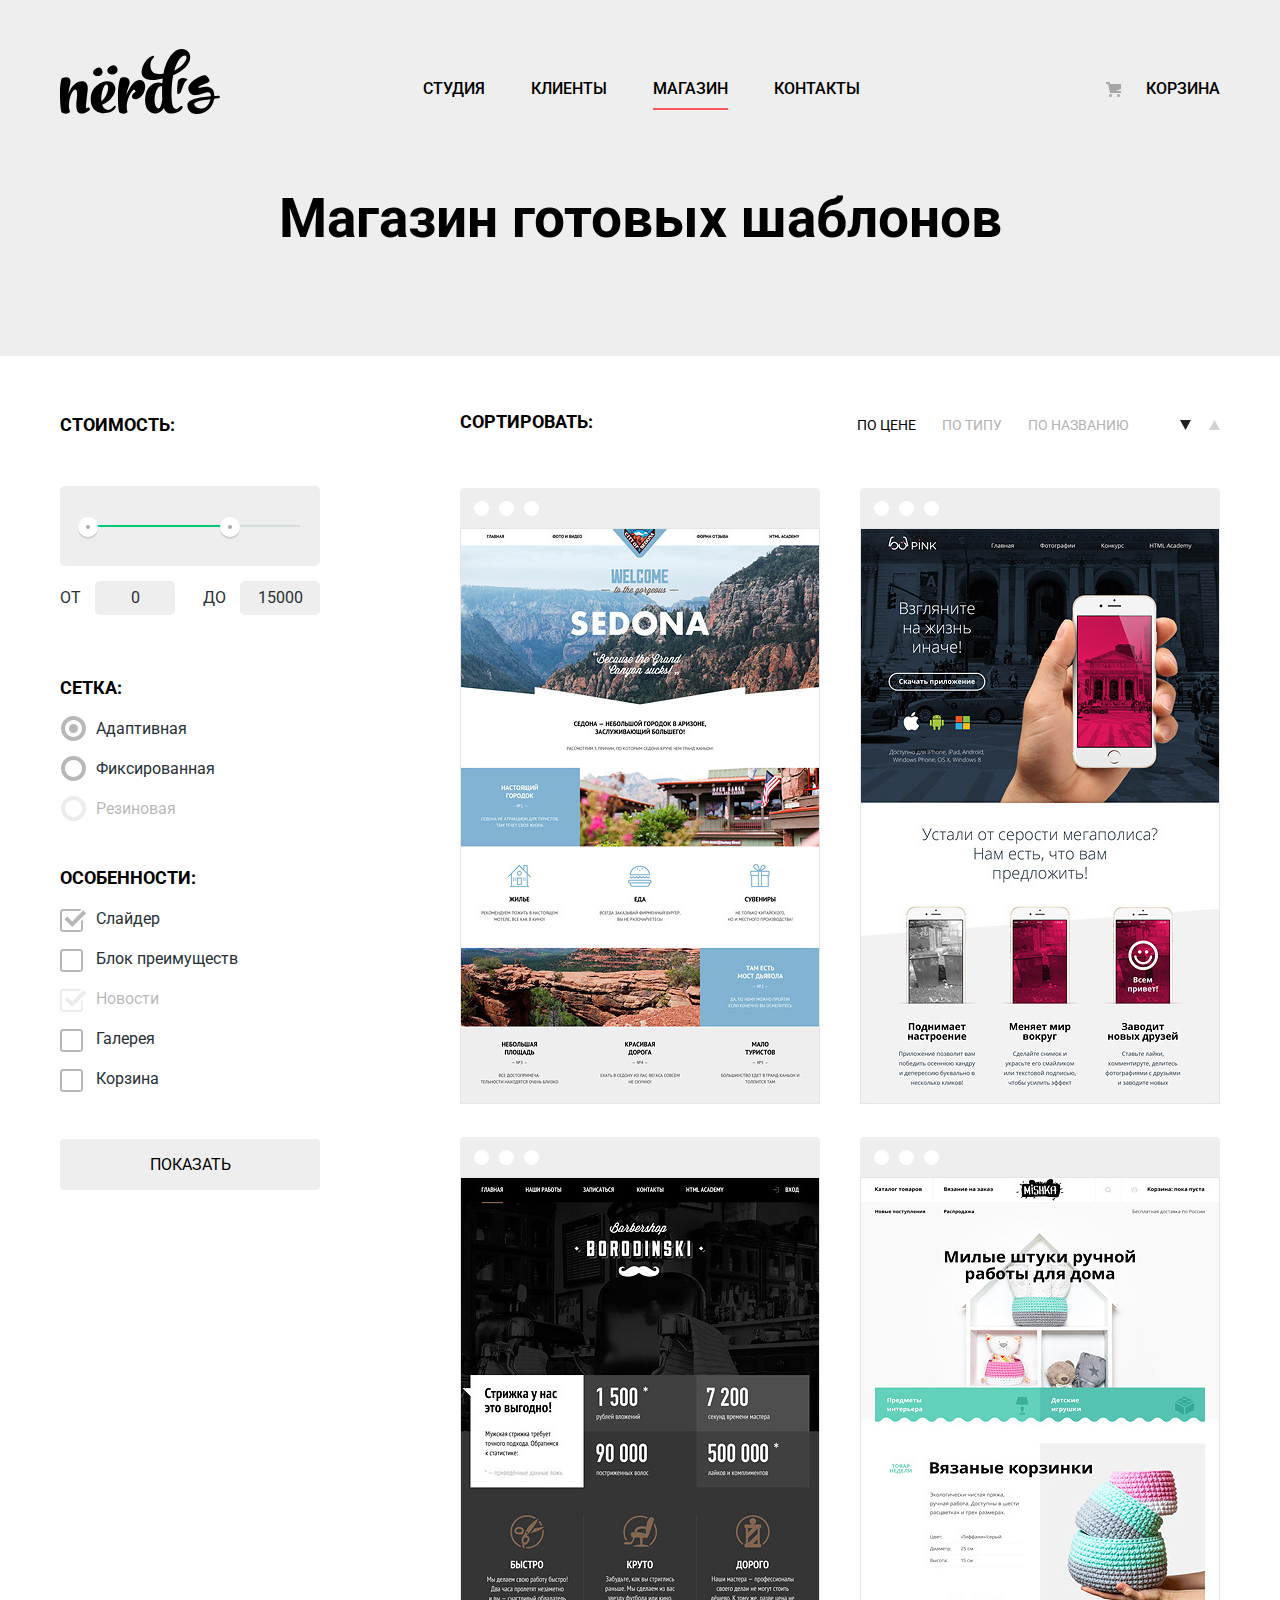
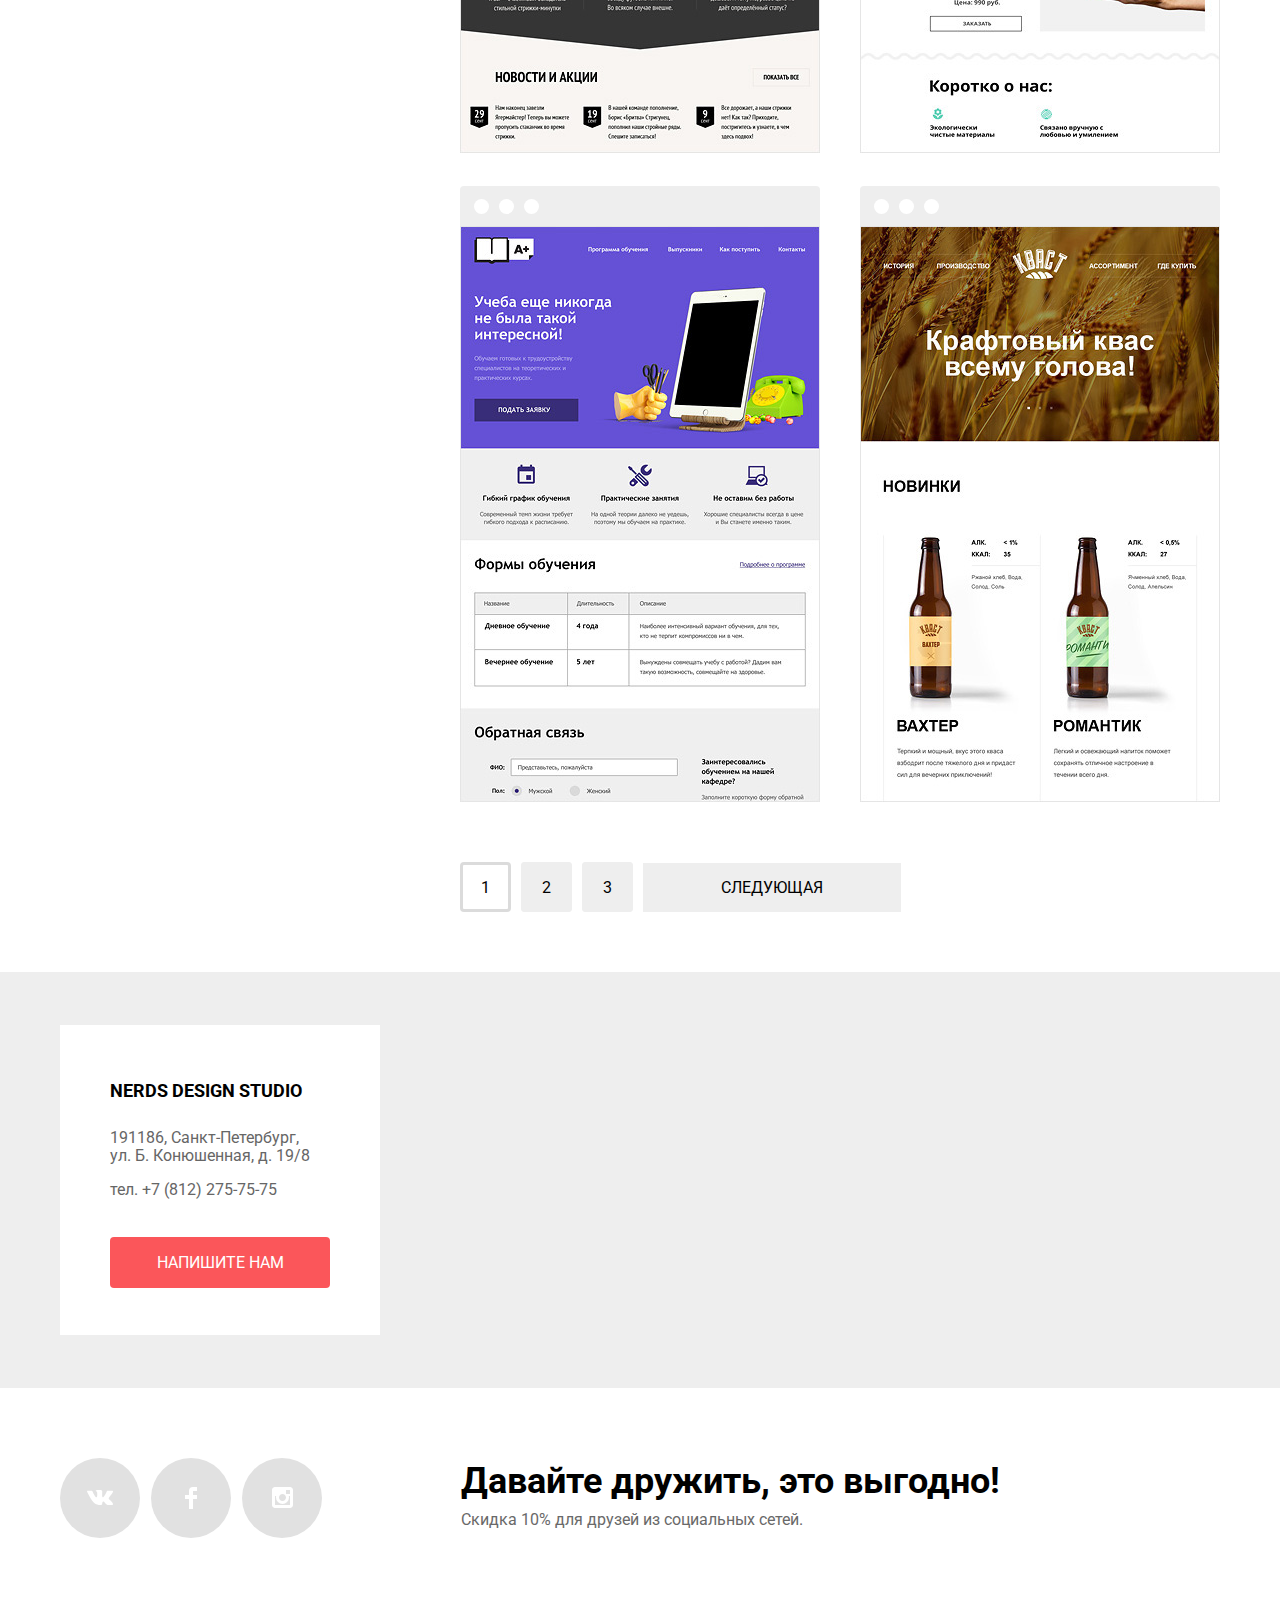
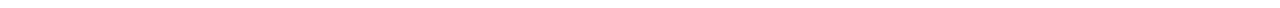
==== commit c3a47183: "финал-3" ====
--- a/catalog.html
+++ b/catalog.html
@@ -5,8 +5,8 @@
     <meta charset="utf-8">
     <title>HTML Academy: Нёрдс</title>
     <link href="https://fonts.googleapis.com/css?family=Roboto:400,500,700" rel="stylesheet">
-    <link href="css/normalize.css" rel="stylesheet">
-    <link href="css/main.css" rel="stylesheet">
+    <link href="css/normalize.min.css" rel="stylesheet">
+    <link href="css/main.min.css" rel="stylesheet">
 </head>
 
 <body>
@@ -17,7 +17,7 @@
                 <ul class="site-navigation">
                     <li><a href="#">студия</a></li>
                     <li><a href="#">клиенты</a></li>
-                    <li><a href="catalog.html" class="current">магазин</a></li>
+                    <li><a class="current">магазин</a></li>
                     <li><a href="#">контакты</a></li>
                 </ul>
                 <ul class="user-menu">
@@ -54,15 +54,15 @@
                         <legend class="sorting-container-name">Сетка:</legend>
                         <div>
                             <input class="visually-hidden input-box" type="radio" id="adaption" value="adaption" name="grid" checked>
-                            <label class="check-label-1" for="adaption">Адаптивная</label>
+                            <label class="check-label-1" for="adaption" aria-label="Адаптивная">Адаптивная</label>
                         </div>
                         <div>
                             <input class="visually-hidden input-box" type="radio" id="fixed" value="fixed" name="grid">
                             <label class="check-label-1" for="fixed">Фиксированная</label>
                         </div>
                         <div>
-                            <input class="visually-hidden input-box" type="radio" id="rubber" value="rubber" name="grid" disabled>
-                            <label class="check-label-1" for="rubber" class="rubber">Резиновая</label>
+                            <input class="visually-hidden input-box" type="radio" id="rubber-for" value="rubber-plus" name="grid" disabled>
+                            <label class="check-label-1 rubber" for="rubber-for">Резиновая</label>
                         </div>
                     </fieldset>
                     <fieldset class="sorting-container">
@@ -96,12 +96,18 @@
                     <b>сортировать:</b>
                     <ul class="sorting-list">
                         <li class="sorting-item active"><a href="#">По цене</a></li>
-                        <li class="sorting-item"><a href="#>">По типу</a></li>
+                        <li class="sorting-item"><a href="#">По типу</a></li>
                         <li class="sorting-item"><a href="#">По названию</a></li>
                     </ul>
                     <div class="sorting-arrows">
-                        <a class="icon-down-dir" href="#"><span class="visually-hidden">По убыванию</span><img src="img/icon-down-dir.svg" ></a>
-                        <a class="icon=up-dir no-active" href="#"><span class="visually-hidden">По возрастанию</span><img  src="img/icon-up-dir.svg"></a>
+                        <a class="icon-dir" href="#">
+                            <span class="visually-hidden">По убыванию</span>
+                            <svg xmlns="http://www.w3.org/2000/svg" width="11" height="10" viewBox="0 0 11 10"><path fill="#231F20" d="M5.5 10L0 0h11"/></svg>
+                        </a>
+                        <a class="icon-dir no-active">
+                            <span class="visually-hidden">По возрастанию</span>
+                            <svg xmlns="http://www.w3.org/2000/svg" width="11" height="10" viewBox="0 0 11 10"><path fill="#231F20" d="M5.5 0L0 10h11z"/></svg>
+                        </a>
                     </div>
                 </div>
                 <div class="catalog-container">
@@ -164,7 +170,7 @@
 
                     </ul>
                     <div class="pagination">
-                        <a class="pagination-link active" href="#">1</a>
+                        <a class="pagination-link active">1</a>
                         <a class="pagination-link" href="#">2</a>
                         <a class="pagination-link" href="#">3</a>
                         <a class="pagination-link-next" href="#">Следующая</a>
@@ -176,14 +182,14 @@
     <footer class="page-footer">
         <section class="contacts">
             <div class="map">
-                <iframe src="https://www.google.com/maps/embed?pb=!1m10!1m8!1m3!1d8000.086608950653!2d30.437943!3d59.915188!3m2!1i1024!2i768!4f13.1!5e0!3m2!1sru!2sru!4v1522343609278" width="1440" height="416" frameborder="0" style="border:0" allowfullscreen></iframe>
+                <iframe src="https://www.google.com/maps/embed?pb=!1m10!1m8!1m3!1d8000.086608950653!2d30.437943!3d59.915188!3m2!1i1024!2i768!4f13.1!5e0!3m2!1sru!2sru!4v1522343609278" allowfullscreen></iframe>
             </div>
             <div class="container">
                 <div class="write-us">
                     <h3>nerds design studio</h3>
                     <p>191186, Санкт-Петербург, ул.&nbsp;Б.&nbsp;Конюшенная, д. 19/8</p>
                     <p class="tel">тел. +7 (812) 275-75-75</p>
-                    <a href="#" class="btn btn-red">напишите нам</a>
+                    <a href="write-us.html" class="btn btn-red write-us-btn">напишите нам</a>
                 </div>
             </div>
         </section>
@@ -214,12 +220,12 @@
             </div>
         </div>
     </footer>
-    <section class="write-us-box">
-        <h3 class="visully-hidden">Форма обратной связи</h3>
+    <section class="write-us-box ">
+        <h3 class="visually-hidden">Форма обратной связи</h3>
         <form class="form-to-write-us">
             <div class="write-and-close">
                 <p class="form-to-write-title">Напишите нам</p>
-                <button type="button" class="button-close">Закрыть<img src="img/close-cross.svg"></button>
+                <button type="button" class="button-close"><span class="visually-hidden">Закрыть</span></button>
             </div>
             <div class="name-email-wrap">
                 <p class="your-name-info">
@@ -235,8 +241,10 @@
                 <label for="text-letter">Текст письма:</label>
                 <textarea id="text-letter" name="text-letter" placeholder="В свободной форме"></textarea>
             </p>
+            <button class="btn btn-red" type="submit">Отправить</button>
         </form>
     </section>
+    <script src="js/main.min.js"></script>
 </body>
 
 </html>
--- a/css/main.min.css
+++ b/css/main.min.css
@@ -0,0 +1 @@
+.btn,.navigation,body{font-size:16px}.button,a{text-decoration:none}.partners li,.social li,.sorting-list li{list-style-type:none}.basket,.btn,.button,.catalog-item a,.order-to-work,.price-controls label,.servises-item h3,.site-navigation,.sorting b,.sorting-container legend,.sorting-list a,.us-statistic b,.write-us h3{text-transform:uppercase}.btn,.button,.catalog-item h2,.catalog-item p,.page-header h1,.slider-controls,.us-statistic b{text-align:center}body{margin:0;padding:0;font-family:Roboto,Arial,sans-serif;line-height:24px;font-weight:400;color:#000;min-width:1200px;background-color:#fff}.container{width:1160px;padding:0 20px;margin:0 auto}.btn{line-height:18px;display:block;outline:0;border:0;padding:17px 17px 16px;-webkit-box-sizing:border-box;box-sizing:border-box;border-radius:4px}.btn:active{-webkit-box-shadow:inset 0 3px 0 rgba(0,0,0,.1);box-shadow:inset 0 3px 0 rgba(0,0,0,.1)}.btn:active a{opacity:.3}.btn-red{color:#fff;background-color:#fb565a}.btn-red:focus,.btn-red:hover{background-color:#e74246}.btn-red:active{background-color:#d7373b}.btn-grey{color:#000;width:260px;background-color:#eee;border-radius:4px}.btn-grey :focus,.btn-grey:hover{background-color:#dfdfdf}.btn-grey:active{background-color:#d5d5d5;color:#959595}.btn-green{color:#fff;background-color:#00ca74}.btn-green:focus,.btn-green:hover{background-color:#00bc6c}.btn-green:active{background-color:#00aa62}.btn-yellow{color:#fff;background-color:#efc84a}.btn-yellow:focus,.btn-yellow:hover{background-color:#eab534}.btn-yellow:active{background-color:#e5a722}.navigation,.page-header,.slider{background-color:#eee}.visually-hidden{position:absolute;width:1px;height:1px;margin:-1px;border:0;padding:0;clip:rect(0 0 0 0);overflow:hidden}.page-header{padding-top:49px}.navigation{line-height:30px;color:#000;font-weight:500}.site-navigation,.user-menu{list-style:none;margin:25px 0 0;padding:0}.site-navigation a,.user-menu a{color:#000;padding-bottom:10px}.site-navigation a:focus,.site-navigation a:hover,.user-menu a:focus,.user-menu a:hover{color:#fb565a}.site-navigation a:active,.user-menu a:active{color:#a6a6a6}.current,.site-navigation .current:hover,.user-menu .current:hover{color:#000}.current{border-bottom:2px solid #fb565a}.slider{position:relative}.slider-controls{position:absolute;left:50%;bottom:104px;z-index:100;width:160px;height:18px;font-size:0;transform:translateX(-50%)}.slider-controls label{position:relative;display:inline-block;width:18px;height:18px;padding:8px;border-radius:50%;cursor:pointer;vertical-align:top}.slider-controls label::after{content:"";position:absolute;top:8px;left:8px;z-index:1;width:18px;height:18px;background:#fff;border-radius:50%}.slider-list{margin:0;padding:0;list-style:none}.slider-item{display:none;padding:58px 0 80px}#product-1:checked~.slider-list .slider-item:nth-child(1),#product-2:checked~.slider-list .slider-item:nth-child(2),#product-3:checked~.slider-list .slider-item:nth-child(3),.button{display:block}.slider-item:nth-child(1){background-image:url(../img/slide1.png);background-repeat:no-repeat;background-position:93% -1px}.slider-item:nth-child(2),.slider-item:nth-child(3){background-repeat:no-repeat;background-position:93% 1px}.slider-item:nth-child(2){background-image:url(../img/slide2.png)}.slider-item:nth-child(3){background-image:url(../img/slide3.png)}#product-1:checked~.slider-controls .slider-controls-item--1::before,#product-2:checked~.slider-controls .slider-controls-item--2::before,#product-3:checked~.slider-controls .slider-controls-item--3::before{content:"";position:absolute;left:50%;top:50%;z-index:2;width:4px;height:4px;margin:-4px;background-color:inherit;border:2px solid #c1c1c1;border-radius:50%}.slider-item h3{max-width:600px;margin:0 0 27px;font-size:55px;line-height:55px;font-weight:500}.slider-item p{max-width:430px;margin:0 0 38px}.button{width:240px;padding:16px 0;font-size:16px;line-height:18px;color:#fff;background-color:#fb565a;border-radius:3px;border:none}.write-us .btn,.write-us p{width:220px}.button:focus,.button:hover{background-color:#e74246}.button:active{background-color:#d7373b;color:rgba(255,255,255,.3);box-shadow:0 3px rgba(0,0,0,.1) inset}.servises-item h3{font-size:24px;line-height:30px}.table-line sup,.table-line-2 sup,sup{font-size:26px}.about-us-title{font-size:45px;line-height:45px}.about-us p{font-size:16px;line-height:24px;padding-top:18px;padding-bottom:25px}.order-to-work,.us-statistic b{font-size:16px;line-height:24px}.table-statistic tr:first-child{font-size:45px;line-height:10,6px;font-weight:700}.table-statistic tr:last-child{font-size:16px;line-height:18px;color:#535a5e}.write-us h3{font-size:18px;line-height:30px;font-weight:700;padding-top:5px;padding-bottom:5px}.write-us{background-color:#fff;position:absolute;left:20px;top:53px;padding:28px 50px 47px}.write-us p{font-size:16px;line-height:18px;color:#666}.lets-friend{margin-left:125px;padding-top:5px}.lets-friend b{font-size:36px;line-height:36px}.lets-friend p{font-size:16px;line-height:22px;color:#696969;margin:0;padding-top:9px}.form-to-write-title{font-size:45px;line-height:45px;font-weight:500;margin-top:0}.form-to-write-us label{font-size:16px;line-height:18px;font-weight:700;padding-bottom:10px}.form-to-write-us input:placeholder-shown{font-family:Roboto,Arial,sans-serif;font-size:16px;line-height:18px;color:#444;width:350px;height:50px;border-radius:4px;border:2px solid #d7dcde;padding-left:10px}.form-to-write-us input:placeholder-shown:hover{border:2px solid #b4b9bb;color:#b4b9bb}.form-to-write-us textarea:placeholder-shown{font-family:Roboto,Arial,sans-serif;font-size:16px;line-height:18px;color:#444;height:118px;border-radius:4px;border:2px solid #d7dcde;margin-bottom:30px;padding-left:10px;padding-top:10px}.form-to-write-us textarea:placeholder-shown:hover{border:2px solid #b4b9bb;color:#b4b9bb}.form-to-write-us input:placeholder-shown:focus,.form-to-write-us textarea:placeholder-shown:focus{border:2px solid #000;color:#000}.form-to-write-us input:placeholder-shown:invalid,.form-to-write-us textarea:placeholder-shown:invalid{border:2px solid #e74246;color:#e74246}.form-to-write-us .btn-red{width:260px;margin-bottom:10px}.sorting-container label{font-size:16px;line-height:20px;color:#283136}.rubber{margin-bottom:26px}.catalog-item{position:relative;margin-bottom:33px;padding-top:40px;background-color:#eee;border-radius:4px}.catalog-item:after{position:absolute;content:"";width:15px;height:15px;background-color:#fff;border-radius:50%;left:14px;top:13px;-webkit-box-shadow:25px 0 0 #fff,50px 0 0 #fff;box-shadow:25px 0 0 #fff,50px 0 0 #fff}.catalog-item div{position:absolute;bottom:0;left:0;background-color:#eee;width:100%;display:none;padding-top:27px}.catalog-item:hover{background-color:#4d4d4d}.catalog-item img,.catalog-item:hover div{display:block}.catalog-list,.navigation{display:-webkit-box;display:-ms-flexbox}.catalog-item h2{padding:0 10px;margin:0 0 15px}.catalog-item a{font-size:18px;line-height:30px;font-weight:700;color:#000}.catalog-item p{font-size:16px;line-height:18px;color:#666;padding:0 60px;margin:0 0 32px}.catalog-list{list-style:none;display:flex;width:760px;margin:0;-ms-flex-wrap:wrap;flex-wrap:wrap;-webkit-box-pack:justify;-ms-flex-pack:justify;justify-content:space-between;padding:0 0 38px}.check-label,.check-label-1{padding-left:36px;display:block;margin-bottom:20px;background-repeat:no-repeat}.check-label{color:#283136;position:relative}.sorting-container input:disabled+.check-label,.sorting-container input:disabled+.check-label-1{color:rgba(0,0,0,.3)}.check-label-1::before,.check-label::before{position:absolute;content:"";opacity:.4}.check-label-1::before{width:25px;height:25px;top:-3px;left:1px;background-image:url(../img/radio-off.svg)}.sorting-container input:checked+.check-label-1::before{background-image:url(../img/radio-on.svg)}.check-label::before{width:23px;height:23px;top:0;left:0;background-image:url(../img/checkbox-off.svg)}.sorting-container input:checked+.check-label::before{background-image:url(../img/checkbox-on.svg);width:27px}.check-label-1:hover::before,.check-label:hover::before{opacity:1}.sorting-container input:disabled+.check-label-1::before,.sorting-container input:disabled+.check-label::before{opacity:.1}.check-label-1:focus,.check-label-1:hover,.check-label:focus,.check-label:hover,.pagination a{color:#000}.check-label-1{position:relative}.sorting-arrows .no-active{opacity:.2}.sorting-arrows .no-active:hover{opacity:1}.pagination{padding-bottom:8px;padding-top:3px}.pagination-link-next{background-color:#eee;text-transform:uppercase;border:3px solid #eee;padding:12px 75px}.pagination-link{background-color:#eee;border-radius:4px;margin-right:6px;border:3px solid #eee;padding:13px 18px 12px}.pagination .active{background-color:#fff;border:3px solid #dbdbdb}.pagination-link-next:hover,.pagination-link:not(:first-child):hover{background-color:#dfdfdf;border:3px solid #dfdfdf}.partners,.services{border-bottom:2px solid #eee}.pagination-link-next:focus,.pagination-link:focus{background-color:#fff}.pagination-link-next:active,.pagination-link:not(:first-child):active{background-color:#d5d5d5}.sorting-list a{font-size:14px;line-height:18px;color:#b2b2b2}.sorting-list a:focus,.sorting-list a:hover{color:#8f8f8f}.tel{padding-bottom:22px}.sorting-list a:active{color:#000}.sorting-form .btn{margin-top:30px}.logo{height:85px;width:190px}.logo:focus,.logo:hover{opacity:.8}.logo:active,.social-button:active svg{opacity:.3}.navigation{display:flex;-webkit-box-pack:justify;-ms-flex-pack:justify;justify-content:space-between}.servises-list,.site-navigation{display:-webkit-box;display:-ms-flexbox}.site-navigation{font-size:16px;line-height:30px;display:flex;list-style:none;width:510px;flex-wrap:wrap}.servises-list,.sorting{-webkit-box-pack:justify}.catalog-button{margin-left:80px;width:200px;margin-bottom:42px}.site-navigation li{margin-right:46px}.servises-list,user-menu{margin:0;list-style:none}user-menu{padding:0;min-height:70px}.services{padding-bottom:80px;padding-top:80px;width:1100px}.servises-list{display:flex;-ms-flex-pack:justify;justify-content:space-between;padding:0}.about-us-string,.info{display:-webkit-box;display:-ms-flexbox}.servises-item{width:300px}.servises-item h3{margin-top:0;margin-bottom:0;padding-top:17px;padding-bottom:0}.servises-item p{width:250px;font-size:16px;line-height:24px;font-weight:400;padding-bottom:15px;padding-top:2px;padding-left:3px}.servises-item .btn{width:160px}.info{display:flex;padding-top:40px;padding-bottom:32px}.about-us{width:770px;padding-top:32px}.line,.line-string::before{width:25px;height:2px;background-color:#fb565a}.about-us-list{list-style:none;padding:0;margin-top:23px}.line-string{padding-left:36px;position:relative;margin-bottom:24px}.line-string::before{position:absolute;content:'';left:1px;top:10px}.line{padding:0;margin:10px 10px 10px 0}.about-us-string{display:flex;padding-bottom:23px}.partners,.us-statistic{display:-webkit-box;display:-ms-flexbox}.us-statistic{display:flex;-webkit-box-orient:vertical;-webkit-box-direction:normal;-ms-flex-direction:column;flex-direction:column;width:390px;padding-left:145px}.partners li:nth-child(2)::before,.partners li:nth-child(3)::after,.partners li:nth-child(3)::before{content:'';top:20px;height:52px;width:2px}.us-statistic b{margin-bottom:9px}.table-statistic td{padding-top:30px;margin-bottom:0;padding-bottom:0;margin-left:0}.table-line{padding-left:15px}.table-line-2{padding-left:17px}.partners{display:flex;padding:45px 0 36px 30px;border-top:2px solid #eee}.footer-bottom,.map{display:-webkit-box;display:-ms-flexbox}.partners li{position:relative}.map,.partners li:nth-child(2)::before,.partners li:nth-child(3)::after,.partners li:nth-child(3)::before{background-color:#eee;position:absolute}.partners li:not(:first-child){padding-left:99px}.partners li:first-child{padding-top:18px}.partners li:nth-child(3){padding-top:20px}.partners li:last-child{margin-left:25px;padding-top:8px}.partners li:nth-child(2)::before{left:50px}.partners li:nth-child(3)::before{left:42px}.partners li:nth-child(3)::after{right:-60px}.footer-bottom{display:flex;padding-bottom:70px;padding-top:70px}.map{display:flex;-webkit-box-pack:center;-ms-flex-pack:center;justify-content:center;width:100%}.social,.social-button{display:-webkit-box;display:-ms-flexbox}.basket,.contacts,.contacts .container{position:relative}.map iframe{width:100%;height:416px;border:0}.social{display:flex;width:276px;padding-left:0;margin:0;flex-wrap:wrap}.social-button{height:80px;width:80px;border-radius:50%;background-color:#e1e1e1;display:flex;-webkit-box-pack:center;-ms-flex-pack:center;justify-content:center;-webkit-box-align:center;-ms-flex-align:center;align-items:center;margin-right:11px}.main-sorting-container,.page-main{display:-webkit-box;display:-ms-flexbox;-webkit-box-orient:vertical;-webkit-box-direction:normal}.social-button:focus,.social-button:hover{background-color:#e74246}.social-button:active{background-color:#d7373b;-webkit-box-shadow:inset 0 3px 0 rgba(0,0,0,.1);box-shadow:inset 0 3px 0 rgba(0,0,0,.1)}.contacts{min-height:416px;padding-top:64px}.main-sorting-container{display:flex;-ms-flex-direction:column;flex-direction:column;width:260px}.page-main{display:flex;-ms-flex-direction:column;flex-direction:column}.page-main-inner .container,.sorting{display:-webkit-box;display:-ms-flexbox}.page-main-inner .container{display:flex}.page-main-inner{padding-top:57px}.sorting{display:flex;-ms-flex-pack:justify;justify-content:space-between;width:760px;margin-bottom:51px}.sorting-arrows,.sorting-list{display:-webkit-box;display:-ms-flexbox}.sorting-container{margin:0;padding:0;border:none}.sorting-arrows{width:40px;display:flex;-webkit-box-pack:justify;-ms-flex-pack:justify;justify-content:space-between;opacity:1}.no-active.icon-dir:hover path{fill:#a6a6a6}.no-active.icon-dir:active path{fill:#231f20}.sorting-list{display:flex;margin:0 0 0 240px;padding:0;width:300px;flex-wrap:wrap}.sorting b{font-size:18px;line-height:18px}.sorting-item{padding-right:26px;color:#b2b2b2}.sorting-item.active a{color:#000}.basket{background-repeat:no-repeat;padding-left:40px}.basket:after{position:absolute;content:"";width:16px;height:16px;background-image:url(../img/cart-icon.svg);background-repeat:no-repeat;left:0;top:8px}.page-header-catalog{width:1160px;padding-bottom:71px}.page-header h1{font-size:55px;line-height:55px;padding-top:20px;padding-bottom:110px;margin-bottom:0}.catalog{display:-webkit-box;display:-ms-flexbox;display:flex;-webkit-box-orient:vertical;-webkit-box-direction:normal;-ms-flex-direction:column;flex-direction:column;padding-left:140px}.partners a{opacity:.2}.partners a:focus,.partners a:hover{opacity:1}.partners a:active{opacity:.1}.write-us-box{width:760px;display:none;position:fixed;left:50%;top:100px;background-color:#fff;-webkit-transform:translateX(-50%);transform:translateX(-50%);-webkit-box-shadow:0 0 40px rgba(0,0,0,.75);box-shadow:0 0 40px rgba(0,0,0,.75);padding:75px 100px 80px}.write-us-box-show{display:block}.name-email-wrap,.write-and-close{display:-webkit-box;display:-ms-flexbox;display:flex;-webkit-box-pack:justify;-ms-flex-pack:justify;justify-content:space-between}.nerds-logo{padding-bottom:34px}.text-letter-info,.u-email-info,.your-name-info{display:-webkit-box;display:-ms-flexbox;display:flex;-webkit-box-orient:vertical;-webkit-box-direction:normal;-ms-flex-direction:column;flex-direction:column}.range-filter{width:260px;margin-top:49px}.sorting-container legend{font-size:18px;line-height:24px;font-weight:700}.sorting-container:not(:first-child) legend{margin-bottom:19px}.sorting-container-features{padding-top:27px}.range-controls{position:relative;height:41px;margin-bottom:15px;padding-top:39px;padding-left:20px;padding-right:20px;background-color:#eee;border-radius:5px}.range-controls .scale{height:2px;background:#d7dcde}.range-controls .bar{width:70%;height:2px;background:#00ca74}.range-controls .toggle{position:absolute;top:31px;left:0;width:4px;height:4px;padding:0;border:8px solid #fff;background-color:#ababab;border-radius:50%;-webkit-box-shadow:0 2px 1px 0 #cfcfcf;box-shadow:0 2px 1px 0 #cfcfcf;cursor:pointer}.range-controls .toggle-min{left:18px}.range-controls .toggle-max{left:160px}.price-controls{font-size:0;padding-bottom:61px}.price-controls label{display:inline-block;width:50%;font-size:16px;vertical-align:top}.price-controls input{width:60px;padding:8px 10px;margin-left:10px;font-family:Roboto,Arial,sans-serif;font-size:16px;text-align:center;color:#283136;border:none;border-radius:5px;background:#eee}.max-price{text-align:right}.button-close{background-color:#fff;border:none;background-image:url(../img/close-cross.svg);background-repeat:no-repeat;height:21px;width:21px;opacity:.3}.button-close:focus,.button-close:hover{opacity:1}.button-close:active{opacity:.1}